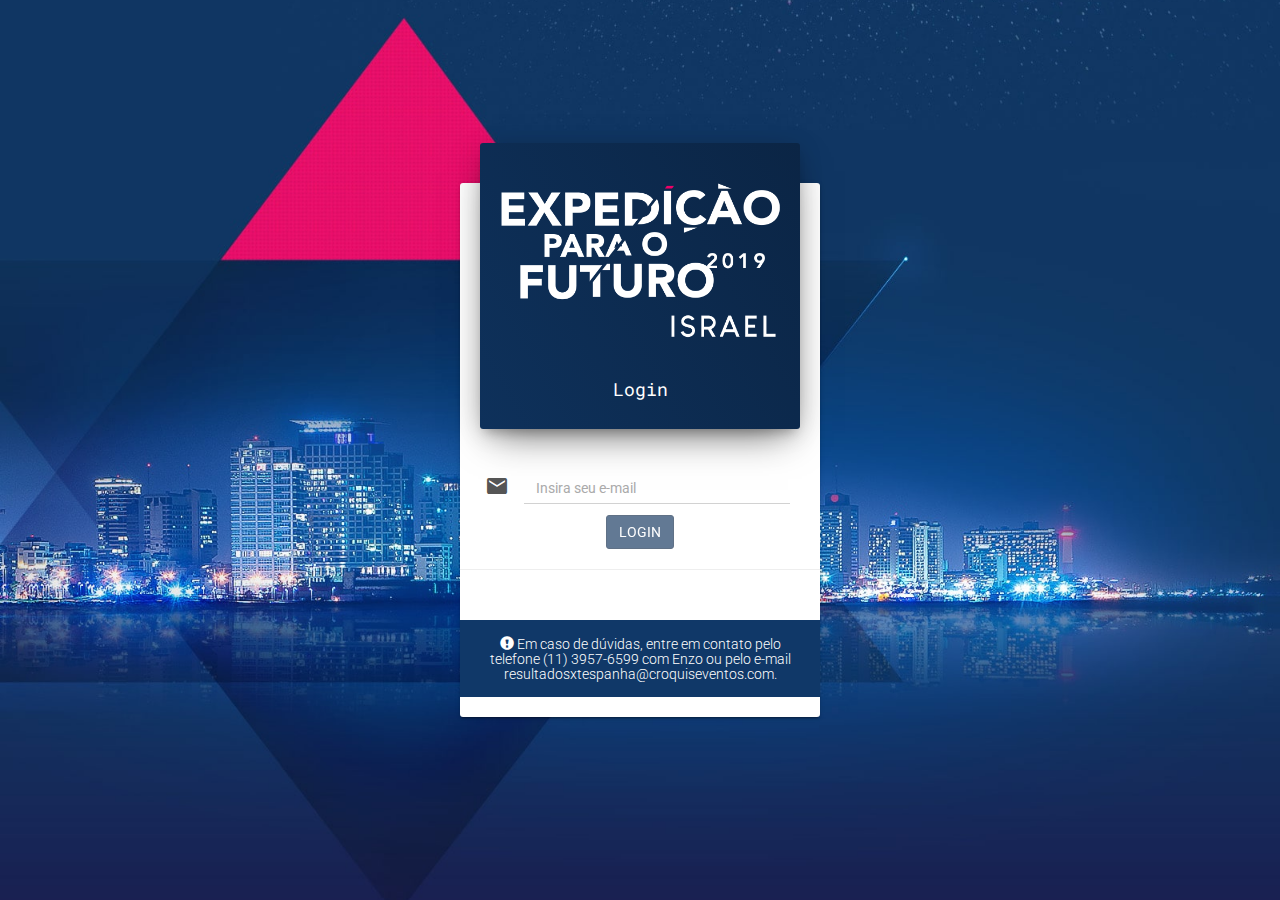
==== index.html @ c5573d13 "Upload" ====
<!doctype html> <html ng-app="marcelinhaApp"> <head> <meta charset="utf-8"> <title ng-bind="appTitle"></title> <meta name="description" content=""> <meta name="viewport" content="width=device-width,initial-scale=1,shrink-to-fit=no"> <!-- Place favicon.ico and apple-touch-icon.png in the root directory --> <link rel="stylesheet" href="styles/vendor.151a0907.css"> <link rel="stylesheet" href="styles/main.196b6890.css"> </head> <body> <!--[if lte IE 8]>
      <p class="browsehappy">You are using an <strong>outdated</strong> browser. Please <a href="http://browsehappy.com/">upgrade your browser</a> to improve your experience.</p>
    <![endif]--> <ui-view></ui-view> <!-- Google Analytics: change UA-XXXXX-X to be your site's ID --> <script>!function (A, n, g, u, l, a, r) {
    A.GoogleAnalyticsObject = l, A[l] = A[l] || function () {
      (A[l].q = A[l].q || []).push(arguments)
    }, A[l].l = +new Date, a = n.createElement(g),
      r = n.getElementsByTagName(g)[0], a.src = u, r.parentNode.insertBefore(a, r)
    }(window, document, 'script', 'https://www.google-analytics.com/analytics.js', 'ga');

    ga('create', 'UA-XXXXX-X');
    ga('send', 'pageview');</script> <script src="scripts/vendor.73e0d579.js"></script> <script src="scripts/scripts.8d3b84bb.js"></script> <!-- <script>
    if (location.hostname === "localhost" || location.hostname === "127.0.0.1") {
      alert('asdasd')
      document.write('<script src="https://' + (location.host || 'localhost').split(':')[0] + ':9000/livereload.js"></' + 'script>')
    }
  
  </script> --> </body> </html>
---- styles/vendor.151a0907.css ----
.sk-double-bounce,.sk-rotating-plane{width:40px;height:40px;margin:40px auto}@font-face{font-family:'Glyphicons Halflings';src:url(../fonts/glyphicons-halflings-regular.eot);src:url(../fonts/glyphicons-halflings-regular.eot?#iefix) format('embedded-opentype'),url(../fonts/glyphicons-halflings-regular.woff2) format('woff2'),url(../fonts/glyphicons-halflings-regular.woff) format('woff'),url(../fonts/glyphicons-halflings-regular.ttf) format('truetype'),url(../fonts/glyphicons-halflings-regular.svg#glyphicons_halflingsregular) format('svg')}.glyphicon{position:relative;top:1px;display:inline-block;font-family:'Glyphicons Halflings';font-style:normal;font-weight:400;line-height:1;-webkit-font-smoothing:antialiased;-moz-osx-font-smoothing:grayscale}.glyphicon-asterisk:before{content:"\002a"}.glyphicon-plus:before{content:"\002b"}.glyphicon-eur:before,.glyphicon-euro:before{content:"\20ac"}.glyphicon-minus:before{content:"\2212"}.glyphicon-cloud:before{content:"\2601"}.glyphicon-envelope:before{content:"\2709"}.glyphicon-pencil:before{content:"\270f"}.glyphicon-glass:before{content:"\e001"}.glyphicon-music:before{content:"\e002"}.glyphicon-search:before{content:"\e003"}.glyphicon-heart:before{content:"\e005"}.glyphicon-star:before{content:"\e006"}.glyphicon-star-empty:before{content:"\e007"}.glyphicon-user:before{content:"\e008"}.glyphicon-film:before{content:"\e009"}.glyphicon-th-large:before{content:"\e010"}.glyphicon-th:before{content:"\e011"}.glyphicon-th-list:before{content:"\e012"}.glyphicon-ok:before{content:"\e013"}.glyphicon-remove:before{content:"\e014"}.glyphicon-zoom-in:before{content:"\e015"}.glyphicon-zoom-out:before{content:"\e016"}.glyphicon-off:before{content:"\e017"}.glyphicon-signal:before{content:"\e018"}.glyphicon-cog:before{content:"\e019"}.glyphicon-trash:before{content:"\e020"}.glyphicon-home:before{content:"\e021"}.glyphicon-file:before{content:"\e022"}.glyphicon-time:before{content:"\e023"}.glyphicon-road:before{content:"\e024"}.glyphicon-download-alt:before{content:"\e025"}.glyphicon-download:before{content:"\e026"}.glyphicon-upload:before{content:"\e027"}.glyphicon-inbox:before{content:"\e028"}.glyphicon-play-circle:before{content:"\e029"}.glyphicon-repeat:before{content:"\e030"}.glyphicon-refresh:before{content:"\e031"}.glyphicon-list-alt:before{content:"\e032"}.glyphicon-lock:before{content:"\e033"}.glyphicon-flag:before{content:"\e034"}.glyphicon-headphones:before{content:"\e035"}.glyphicon-volume-off:before{content:"\e036"}.glyphicon-volume-down:before{content:"\e037"}.glyphicon-volume-up:before{content:"\e038"}.glyphicon-qrcode:before{content:"\e039"}.glyphicon-barcode:before{content:"\e040"}.glyphicon-tag:before{content:"\e041"}.glyphicon-tags:before{content:"\e042"}.glyphicon-book:before{content:"\e043"}.glyphicon-bookmark:before{content:"\e044"}.glyphicon-print:before{content:"\e045"}.glyphicon-camera:before{content:"\e046"}.glyphicon-font:before{content:"\e047"}.glyphicon-bold:before{content:"\e048"}.glyphicon-italic:before{content:"\e049"}.glyphicon-text-height:before{content:"\e050"}.glyphicon-text-width:before{content:"\e051"}.glyphicon-align-left:before{content:"\e052"}.glyphicon-align-center:before{content:"\e053"}.glyphicon-align-right:before{content:"\e054"}.glyphicon-align-justify:before{content:"\e055"}.glyphicon-list:before{content:"\e056"}.glyphicon-indent-left:before{content:"\e057"}.glyphicon-indent-right:before{content:"\e058"}.glyphicon-facetime-video:before{content:"\e059"}.glyphicon-picture:before{content:"\e060"}.glyphicon-map-marker:before{content:"\e062"}.glyphicon-adjust:before{content:"\e063"}.glyphicon-tint:before{content:"\e064"}.glyphicon-edit:before{content:"\e065"}.glyphicon-share:before{content:"\e066"}.glyphicon-check:before{content:"\e067"}.glyphicon-move:before{content:"\e068"}.glyphicon-step-backward:before{content:"\e069"}.glyphicon-fast-backward:before{content:"\e070"}.glyphicon-backward:before{content:"\e071"}.glyphicon-play:before{content:"\e072"}.glyphicon-pause:before{content:"\e073"}.glyphicon-stop:before{content:"\e074"}.glyphicon-forward:before{content:"\e075"}.glyphicon-fast-forward:before{content:"\e076"}.glyphicon-step-forward:before{content:"\e077"}.glyphicon-eject:before{content:"\e078"}.glyphicon-chevron-left:before{content:"\e079"}.glyphicon-chevron-right:before{content:"\e080"}.glyphicon-plus-sign:before{content:"\e081"}.glyphicon-minus-sign:before{content:"\e082"}.glyphicon-remove-sign:before{content:"\e083"}.glyphicon-ok-sign:before{content:"\e084"}.glyphicon-question-sign:before{content:"\e085"}.glyphicon-info-sign:before{content:"\e086"}.glyphicon-screenshot:before{content:"\e087"}.glyphicon-remove-circle:before{content:"\e088"}.glyphicon-ok-circle:before{content:"\e089"}.glyphicon-ban-circle:before{content:"\e090"}.glyphicon-arrow-left:before{content:"\e091"}.glyphicon-arrow-right:before{content:"\e092"}.glyphicon-arrow-up:before{content:"\e093"}.glyphicon-arrow-down:before{content:"\e094"}.glyphicon-share-alt:before{content:"\e095"}.glyphicon-resize-full:before{content:"\e096"}.glyphicon-resize-small:before{content:"\e097"}.glyphicon-exclamation-sign:before{content:"\e101"}.glyphicon-gift:before{content:"\e102"}.glyphicon-leaf:before{content:"\e103"}.glyphicon-fire:before{content:"\e104"}.glyphicon-eye-open:before{content:"\e105"}.glyphicon-eye-close:before{content:"\e106"}.glyphicon-warning-sign:before{content:"\e107"}.glyphicon-plane:before{content:"\e108"}.glyphicon-calendar:before{content:"\e109"}.glyphicon-random:before{content:"\e110"}.glyphicon-comment:before{content:"\e111"}.glyphicon-magnet:before{content:"\e112"}.glyphicon-chevron-up:before{content:"\e113"}.glyphicon-chevron-down:before{content:"\e114"}.glyphicon-retweet:before{content:"\e115"}.glyphicon-shopping-cart:before{content:"\e116"}.glyphicon-folder-close:before{content:"\e117"}.glyphicon-folder-open:before{content:"\e118"}.glyphicon-resize-vertical:before{content:"\e119"}.glyphicon-resize-horizontal:before{content:"\e120"}.glyphicon-hdd:before{content:"\e121"}.glyphicon-bullhorn:before{content:"\e122"}.glyphicon-bell:before{content:"\e123"}.glyphicon-certificate:before{content:"\e124"}.glyphicon-thumbs-up:before{content:"\e125"}.glyphicon-thumbs-down:before{content:"\e126"}.glyphicon-hand-right:before{content:"\e127"}.glyphicon-hand-left:before{content:"\e128"}.glyphicon-hand-up:before{content:"\e129"}.glyphicon-hand-down:before{content:"\e130"}.glyphicon-circle-arrow-right:before{content:"\e131"}.glyphicon-circle-arrow-left:before{content:"\e132"}.glyphicon-circle-arrow-up:before{content:"\e133"}.glyphicon-circle-arrow-down:before{content:"\e134"}.glyphicon-globe:before{content:"\e135"}.glyphicon-wrench:before{content:"\e136"}.glyphicon-tasks:before{content:"\e137"}.glyphicon-filter:before{content:"\e138"}.glyphicon-briefcase:before{content:"\e139"}.glyphicon-fullscreen:before{content:"\e140"}.glyphicon-dashboard:before{content:"\e141"}.glyphicon-paperclip:before{content:"\e142"}.glyphicon-heart-empty:before{content:"\e143"}.glyphicon-link:before{content:"\e144"}.glyphicon-phone:before{content:"\e145"}.glyphicon-pushpin:before{content:"\e146"}.glyphicon-usd:before{content:"\e148"}.glyphicon-gbp:before{content:"\e149"}.glyphicon-sort:before{content:"\e150"}.glyphicon-sort-by-alphabet:before{content:"\e151"}.glyphicon-sort-by-alphabet-alt:before{content:"\e152"}.glyphicon-sort-by-order:before{content:"\e153"}.glyphicon-sort-by-order-alt:before{content:"\e154"}.glyphicon-sort-by-attributes:before{content:"\e155"}.glyphicon-sort-by-attributes-alt:before{content:"\e156"}.glyphicon-unchecked:before{content:"\e157"}.glyphicon-expand:before{content:"\e158"}.glyphicon-collapse-down:before{content:"\e159"}.glyphicon-collapse-up:before{content:"\e160"}.glyphicon-log-in:before{content:"\e161"}.glyphicon-flash:before{content:"\e162"}.glyphicon-log-out:before{content:"\e163"}.glyphicon-new-window:before{content:"\e164"}.glyphicon-record:before{content:"\e165"}.glyphicon-save:before{content:"\e166"}.glyphicon-open:before{content:"\e167"}.glyphicon-saved:before{content:"\e168"}.glyphicon-import:before{content:"\e169"}.glyphicon-export:before{content:"\e170"}.glyphicon-send:before{content:"\e171"}.glyphicon-floppy-disk:before{content:"\e172"}.glyphicon-floppy-saved:before{content:"\e173"}.glyphicon-floppy-remove:before{content:"\e174"}.glyphicon-floppy-save:before{content:"\e175"}.glyphicon-floppy-open:before{content:"\e176"}.glyphicon-credit-card:before{content:"\e177"}.glyphicon-transfer:before{content:"\e178"}.glyphicon-cutlery:before{content:"\e179"}.glyphicon-header:before{content:"\e180"}.glyphicon-compressed:before{content:"\e181"}.glyphicon-earphone:before{content:"\e182"}.glyphicon-phone-alt:before{content:"\e183"}.glyphicon-tower:before{content:"\e184"}.glyphicon-stats:before{content:"\e185"}.glyphicon-sd-video:before{content:"\e186"}.glyphicon-hd-video:before{content:"\e187"}.glyphicon-subtitles:before{content:"\e188"}.glyphicon-sound-stereo:before{content:"\e189"}.glyphicon-sound-dolby:before{content:"\e190"}.glyphicon-sound-5-1:before{content:"\e191"}.glyphicon-sound-6-1:before{content:"\e192"}.glyphicon-sound-7-1:before{content:"\e193"}.glyphicon-copyright-mark:before{content:"\e194"}.glyphicon-registration-mark:before{content:"\e195"}.glyphicon-cloud-download:before{content:"\e197"}.glyphicon-cloud-upload:before{content:"\e198"}.glyphicon-tree-conifer:before{content:"\e199"}.glyphicon-tree-deciduous:before{content:"\e200"}.glyphicon-cd:before{content:"\e201"}.glyphicon-save-file:before{content:"\e202"}.glyphicon-open-file:before{content:"\e203"}.glyphicon-level-up:before{content:"\e204"}.glyphicon-copy:before{content:"\e205"}.glyphicon-paste:before{content:"\e206"}.glyphicon-alert:before{content:"\e209"}.glyphicon-equalizer:before{content:"\e210"}.glyphicon-king:before{content:"\e211"}.glyphicon-queen:before{content:"\e212"}.glyphicon-pawn:before{content:"\e213"}.glyphicon-bishop:before{content:"\e214"}.glyphicon-knight:before{content:"\e215"}.glyphicon-baby-formula:before{content:"\e216"}.glyphicon-tent:before{content:"\26fa"}.glyphicon-blackboard:before{content:"\e218"}.glyphicon-bed:before{content:"\e219"}.glyphicon-apple:before{content:"\f8ff"}.glyphicon-erase:before{content:"\e221"}.glyphicon-hourglass:before{content:"\231b"}.glyphicon-lamp:before{content:"\e223"}.glyphicon-duplicate:before{content:"\e224"}.glyphicon-piggy-bank:before{content:"\e225"}.glyphicon-scissors:before{content:"\e226"}.glyphicon-bitcoin:before,.glyphicon-btc:before,.glyphicon-xbt:before{content:"\e227"}.glyphicon-jpy:before,.glyphicon-yen:before{content:"\00a5"}.glyphicon-rub:before,.glyphicon-ruble:before{content:"\20bd"}.glyphicon-scale:before{content:"\e230"}.glyphicon-ice-lolly:before{content:"\e231"}.glyphicon-ice-lolly-tasted:before{content:"\e232"}.glyphicon-education:before{content:"\e233"}.glyphicon-option-horizontal:before{content:"\e234"}.glyphicon-option-vertical:before{content:"\e235"}.glyphicon-menu-hamburger:before{content:"\e236"}.glyphicon-modal-window:before{content:"\e237"}.glyphicon-oil:before{content:"\e238"}.glyphicon-grain:before{content:"\e239"}.glyphicon-sunglasses:before{content:"\e240"}.glyphicon-text-size:before{content:"\e241"}.glyphicon-text-color:before{content:"\e242"}.glyphicon-text-background:before{content:"\e243"}.glyphicon-object-align-top:before{content:"\e244"}.glyphicon-object-align-bottom:before{content:"\e245"}.glyphicon-object-align-horizontal:before{content:"\e246"}.glyphicon-object-align-left:before{content:"\e247"}.glyphicon-object-align-vertical:before{content:"\e248"}.glyphicon-object-align-right:before{content:"\e249"}.glyphicon-triangle-right:before{content:"\e250"}.glyphicon-triangle-left:before{content:"\e251"}.glyphicon-triangle-bottom:before{content:"\e252"}.glyphicon-triangle-top:before{content:"\e253"}.glyphicon-console:before{content:"\e254"}.glyphicon-superscript:before{content:"\e255"}.glyphicon-subscript:before{content:"\e256"}.glyphicon-menu-left:before{content:"\e257"}.glyphicon-menu-right:before{content:"\e258"}.glyphicon-menu-down:before{content:"\e259"}.glyphicon-menu-up:before{content:"\e260"}.sk-rotating-plane{background-color:#333;-webkit-animation:sk-rotatePlane 1.2s infinite ease-in-out;animation:sk-rotatePlane 1.2s infinite ease-in-out}@-webkit-keyframes sk-rotatePlane{0%{-webkit-transform:perspective(120px) rotateX(0) rotateY(0);transform:perspective(120px) rotateX(0) rotateY(0)}50%{-webkit-transform:perspective(120px) rotateX(-180.1deg) rotateY(0);transform:perspective(120px) rotateX(-180.1deg) rotateY(0)}100%{-webkit-transform:perspective(120px) rotateX(-180deg) rotateY(-179.9deg);transform:perspective(120px) rotateX(-180deg) rotateY(-179.9deg)}}@keyframes sk-rotatePlane{0%{-webkit-transform:perspective(120px) rotateX(0) rotateY(0);transform:perspective(120px) rotateX(0) rotateY(0)}50%{-webkit-transform:perspective(120px) rotateX(-180.1deg) rotateY(0);transform:perspective(120px) rotateX(-180.1deg) rotateY(0)}100%{-webkit-transform:perspective(120px) rotateX(-180deg) rotateY(-179.9deg);transform:perspective(120px) rotateX(-180deg) rotateY(-179.9deg)}}.sk-double-bounce{position:relative}.sk-double-bounce .sk-child{width:100%;height:100%;border-radius:50%;background-color:#333;opacity:.6;position:absolute;top:0;left:0;-webkit-animation:sk-doubleBounce 2s infinite ease-in-out;animation:sk-doubleBounce 2s infinite ease-in-out}.sk-chasing-dots .sk-child,.sk-spinner-pulse,.sk-three-bounce .sk-child{background-color:#333;border-radius:100%}.sk-double-bounce .sk-double-bounce2{-webkit-animation-delay:-1s;animation-delay:-1s}@-webkit-keyframes sk-doubleBounce{0%,100%{-webkit-transform:scale(0);transform:scale(0)}50%{-webkit-transform:scale(1);transform:scale(1)}}@keyframes sk-doubleBounce{0%,100%{-webkit-transform:scale(0);transform:scale(0)}50%{-webkit-transform:scale(1);transform:scale(1)}}.sk-wave{margin:40px auto;width:50px;height:40px;text-align:center;font-size:10px}.sk-wave .sk-rect{background-color:#333;height:100%;width:6px;display:inline-block;-webkit-animation:sk-waveStretchDelay 1.2s infinite ease-in-out;animation:sk-waveStretchDelay 1.2s infinite ease-in-out}.sk-wave .sk-rect1{-webkit-animation-delay:-1.2s;animation-delay:-1.2s}.sk-wave .sk-rect2{-webkit-animation-delay:-1.1s;animation-delay:-1.1s}.sk-wave .sk-rect3{-webkit-animation-delay:-1s;animation-delay:-1s}.sk-wave .sk-rect4{-webkit-animation-delay:-.9s;animation-delay:-.9s}.sk-wave .sk-rect5{-webkit-animation-delay:-.8s;animation-delay:-.8s}@-webkit-keyframes sk-waveStretchDelay{0%,100%,40%{-webkit-transform:scaleY(.4);transform:scaleY(.4)}20%{-webkit-transform:scaleY(1);transform:scaleY(1)}}@keyframes sk-waveStretchDelay{0%,100%,40%{-webkit-transform:scaleY(.4);transform:scaleY(.4)}20%{-webkit-transform:scaleY(1);transform:scaleY(1)}}.sk-wandering-cubes{margin:40px auto;width:40px;height:40px;position:relative}.sk-wandering-cubes .sk-cube{background-color:#333;width:10px;height:10px;position:absolute;top:0;left:0;-webkit-animation:sk-wanderingCube 1.8s ease-in-out -1.8s infinite both;animation:sk-wanderingCube 1.8s ease-in-out -1.8s infinite both}.sk-chasing-dots,.sk-spinner-pulse{width:40px;height:40px;margin:40px auto}.sk-wandering-cubes .sk-cube2{-webkit-animation-delay:-.9s;animation-delay:-.9s}@-webkit-keyframes sk-wanderingCube{0%{-webkit-transform:rotate(0);transform:rotate(0)}25%{-webkit-transform:translateX(30px) rotate(-90deg) scale(.5);transform:translateX(30px) rotate(-90deg) scale(.5)}50%{-webkit-transform:translateX(30px) translateY(30px) rotate(-179deg);transform:translateX(30px) translateY(30px) rotate(-179deg)}50.1%{-webkit-transform:translateX(30px) translateY(30px) rotate(-180deg);transform:translateX(30px) translateY(30px) rotate(-180deg)}75%{-webkit-transform:translateX(0) translateY(30px) rotate(-270deg) scale(.5);transform:translateX(0) translateY(30px) rotate(-270deg) scale(.5)}100%{-webkit-transform:rotate(-360deg);transform:rotate(-360deg)}}@keyframes sk-wanderingCube{0%{-webkit-transform:rotate(0);transform:rotate(0)}25%{-webkit-transform:translateX(30px) rotate(-90deg) scale(.5);transform:translateX(30px) rotate(-90deg) scale(.5)}50%{-webkit-transform:translateX(30px) translateY(30px) rotate(-179deg);transform:translateX(30px) translateY(30px) rotate(-179deg)}50.1%{-webkit-transform:translateX(30px) translateY(30px) rotate(-180deg);transform:translateX(30px) translateY(30px) rotate(-180deg)}75%{-webkit-transform:translateX(0) translateY(30px) rotate(-270deg) scale(.5);transform:translateX(0) translateY(30px) rotate(-270deg) scale(.5)}100%{-webkit-transform:rotate(-360deg);transform:rotate(-360deg)}}.sk-spinner-pulse{-webkit-animation:sk-pulseScaleOut 1s infinite ease-in-out;animation:sk-pulseScaleOut 1s infinite ease-in-out}@-webkit-keyframes sk-pulseScaleOut{0%{-webkit-transform:scale(0);transform:scale(0)}100%{-webkit-transform:scale(1);transform:scale(1);opacity:0}}@keyframes sk-pulseScaleOut{0%{-webkit-transform:scale(0);transform:scale(0)}100%{-webkit-transform:scale(1);transform:scale(1);opacity:0}}.sk-chasing-dots{position:relative;text-align:center;-webkit-animation:sk-chasingDotsRotate 2s infinite linear;animation:sk-chasingDotsRotate 2s infinite linear}.sk-chasing-dots .sk-child{width:60%;height:60%;display:inline-block;position:absolute;top:0;-webkit-animation:sk-chasingDotsBounce 2s infinite ease-in-out;animation:sk-chasingDotsBounce 2s infinite ease-in-out}.sk-chasing-dots .sk-dot2{top:auto;bottom:0;-webkit-animation-delay:-1s;animation-delay:-1s}@-webkit-keyframes sk-chasingDotsRotate{100%{-webkit-transform:rotate(360deg);transform:rotate(360deg)}}@keyframes sk-chasingDotsRotate{100%{-webkit-transform:rotate(360deg);transform:rotate(360deg)}}@-webkit-keyframes sk-chasingDotsBounce{0%,100%{-webkit-transform:scale(0);transform:scale(0)}50%{-webkit-transform:scale(1);transform:scale(1)}}@keyframes sk-chasingDotsBounce{0%,100%{-webkit-transform:scale(0);transform:scale(0)}50%{-webkit-transform:scale(1);transform:scale(1)}}.sk-three-bounce{margin:40px auto;width:80px;text-align:center}.sk-three-bounce .sk-child{width:20px;height:20px;display:inline-block;-webkit-animation:sk-three-bounce 1.4s ease-in-out 0s infinite both;animation:sk-three-bounce 1.4s ease-in-out 0s infinite both}.sk-circle .sk-child:before,.sk-fading-circle .sk-circle:before{display:block;border-radius:100%;content:'';background-color:#333}.sk-three-bounce .sk-bounce1{-webkit-animation-delay:-.32s;animation-delay:-.32s}.sk-three-bounce .sk-bounce2{-webkit-animation-delay:-.16s;animation-delay:-.16s}@-webkit-keyframes sk-three-bounce{0%,100%,80%{-webkit-transform:scale(0);transform:scale(0)}40%{-webkit-transform:scale(1);transform:scale(1)}}@keyframes sk-three-bounce{0%,100%,80%{-webkit-transform:scale(0);transform:scale(0)}40%{-webkit-transform:scale(1);transform:scale(1)}}.sk-circle{margin:40px auto;width:40px;height:40px;position:relative}.sk-circle .sk-child{width:100%;height:100%;position:absolute;left:0;top:0}.sk-circle .sk-child:before{margin:0 auto;width:15%;height:15%;-webkit-animation:sk-circleBounceDelay 1.2s infinite ease-in-out both;animation:sk-circleBounceDelay 1.2s infinite ease-in-out both}.sk-circle .sk-circle2{-webkit-transform:rotate(30deg);-ms-transform:rotate(30deg);transform:rotate(30deg)}.sk-circle .sk-circle3{-webkit-transform:rotate(60deg);-ms-transform:rotate(60deg);transform:rotate(60deg)}.sk-circle .sk-circle4{-webkit-transform:rotate(90deg);-ms-transform:rotate(90deg);transform:rotate(90deg)}.sk-circle .sk-circle5{-webkit-transform:rotate(120deg);-ms-transform:rotate(120deg);transform:rotate(120deg)}.sk-circle .sk-circle6{-webkit-transform:rotate(150deg);-ms-transform:rotate(150deg);transform:rotate(150deg)}.sk-circle .sk-circle7{-webkit-transform:rotate(180deg);-ms-transform:rotate(180deg);transform:rotate(180deg)}.sk-circle .sk-circle8{-webkit-transform:rotate(210deg);-ms-transform:rotate(210deg);transform:rotate(210deg)}.sk-circle .sk-circle9{-webkit-transform:rotate(240deg);-ms-transform:rotate(240deg);transform:rotate(240deg)}.sk-circle .sk-circle10{-webkit-transform:rotate(270deg);-ms-transform:rotate(270deg);transform:rotate(270deg)}.sk-circle .sk-circle11{-webkit-transform:rotate(300deg);-ms-transform:rotate(300deg);transform:rotate(300deg)}.sk-circle .sk-circle12{-webkit-transform:rotate(330deg);-ms-transform:rotate(330deg);transform:rotate(330deg)}.sk-circle .sk-circle2:before{-webkit-animation-delay:-1.1s;animation-delay:-1.1s}.sk-circle .sk-circle3:before{-webkit-animation-delay:-1s;animation-delay:-1s}.sk-circle .sk-circle4:before{-webkit-animation-delay:-.9s;animation-delay:-.9s}.sk-circle .sk-circle5:before{-webkit-animation-delay:-.8s;animation-delay:-.8s}.sk-circle .sk-circle6:before{-webkit-animation-delay:-.7s;animation-delay:-.7s}.sk-circle .sk-circle7:before{-webkit-animation-delay:-.6s;animation-delay:-.6s}.sk-circle .sk-circle8:before{-webkit-animation-delay:-.5s;animation-delay:-.5s}.sk-circle .sk-circle9:before{-webkit-animation-delay:-.4s;animation-delay:-.4s}.sk-circle .sk-circle10:before{-webkit-animation-delay:-.3s;animation-delay:-.3s}.sk-circle .sk-circle11:before{-webkit-animation-delay:-.2s;animation-delay:-.2s}.sk-circle .sk-circle12:before{-webkit-animation-delay:-.1s;animation-delay:-.1s}@-webkit-keyframes sk-circleBounceDelay{0%,100%,80%{-webkit-transform:scale(0);transform:scale(0)}40%{-webkit-transform:scale(1);transform:scale(1)}}@keyframes sk-circleBounceDelay{0%,100%,80%{-webkit-transform:scale(0);transform:scale(0)}40%{-webkit-transform:scale(1);transform:scale(1)}}.sk-cube-grid{width:40px;height:40px;margin:40px auto}.sk-cube-grid .sk-cube{width:33.33%;height:33.33%;background-color:#333;float:left;-webkit-animation:sk-cubeGridScaleDelay 1.3s infinite ease-in-out;animation:sk-cubeGridScaleDelay 1.3s infinite ease-in-out}.sk-cube-grid .sk-cube1{-webkit-animation-delay:.2s;animation-delay:.2s}.sk-cube-grid .sk-cube2{-webkit-animation-delay:.3s;animation-delay:.3s}.sk-cube-grid .sk-cube3{-webkit-animation-delay:.4s;animation-delay:.4s}.sk-cube-grid .sk-cube4{-webkit-animation-delay:.1s;animation-delay:.1s}.sk-cube-grid .sk-cube5{-webkit-animation-delay:.2s;animation-delay:.2s}.sk-cube-grid .sk-cube6{-webkit-animation-delay:.3s;animation-delay:.3s}.sk-cube-grid .sk-cube7{-webkit-animation-delay:0ms;animation-delay:0ms}.sk-cube-grid .sk-cube8{-webkit-animation-delay:.1s;animation-delay:.1s}.sk-cube-grid .sk-cube9{-webkit-animation-delay:.2s;animation-delay:.2s}@-webkit-keyframes sk-cubeGridScaleDelay{0%,100%,70%{-webkit-transform:scale3D(1,1,1);transform:scale3D(1,1,1)}35%{-webkit-transform:scale3D(0,0,1);transform:scale3D(0,0,1)}}@keyframes sk-cubeGridScaleDelay{0%,100%,70%{-webkit-transform:scale3D(1,1,1);transform:scale3D(1,1,1)}35%{-webkit-transform:scale3D(0,0,1);transform:scale3D(0,0,1)}}.sk-fading-circle{margin:40px auto;width:40px;height:40px;position:relative}.sk-fading-circle .sk-circle{width:100%;height:100%;position:absolute;left:0;top:0}.sk-fading-circle .sk-circle:before{margin:0 auto;width:15%;height:15%;-webkit-animation:sk-circleFadeDelay 1.2s infinite ease-in-out both;animation:sk-circleFadeDelay 1.2s infinite ease-in-out both}.sk-fading-circle .sk-circle2{-webkit-transform:rotate(30deg);-ms-transform:rotate(30deg);transform:rotate(30deg)}.sk-fading-circle .sk-circle3{-webkit-transform:rotate(60deg);-ms-transform:rotate(60deg);transform:rotate(60deg)}.sk-fading-circle .sk-circle4{-webkit-transform:rotate(90deg);-ms-transform:rotate(90deg);transform:rotate(90deg)}.sk-fading-circle .sk-circle5{-webkit-transform:rotate(120deg);-ms-transform:rotate(120deg);transform:rotate(120deg)}.sk-fading-circle .sk-circle6{-webkit-transform:rotate(150deg);-ms-transform:rotate(150deg);transform:rotate(150deg)}.sk-fading-circle .sk-circle7{-webkit-transform:rotate(180deg);-ms-transform:rotate(180deg);transform:rotate(180deg)}.sk-fading-circle .sk-circle8{-webkit-transform:rotate(210deg);-ms-transform:rotate(210deg);transform:rotate(210deg)}.sk-fading-circle .sk-circle9{-webkit-transform:rotate(240deg);-ms-transform:rotate(240deg);transform:rotate(240deg)}.sk-fading-circle .sk-circle10{-webkit-transform:rotate(270deg);-ms-transform:rotate(270deg);transform:rotate(270deg)}.sk-fading-circle .sk-circle11{-webkit-transform:rotate(300deg);-ms-transform:rotate(300deg);transform:rotate(300deg)}.sk-fading-circle .sk-circle12{-webkit-transform:rotate(330deg);-ms-transform:rotate(330deg);transform:rotate(330deg)}.sk-fading-circle .sk-circle2:before{-webkit-animation-delay:-1.1s;animation-delay:-1.1s}.sk-fading-circle .sk-circle3:before{-webkit-animation-delay:-1s;animation-delay:-1s}.sk-fading-circle .sk-circle4:before{-webkit-animation-delay:-.9s;animation-delay:-.9s}.sk-fading-circle .sk-circle5:before{-webkit-animation-delay:-.8s;animation-delay:-.8s}.sk-fading-circle .sk-circle6:before{-webkit-animation-delay:-.7s;animation-delay:-.7s}.sk-fading-circle .sk-circle7:before{-webkit-animation-delay:-.6s;animation-delay:-.6s}.sk-fading-circle .sk-circle8:before{-webkit-animation-delay:-.5s;animation-delay:-.5s}.sk-fading-circle .sk-circle9:before{-webkit-animation-delay:-.4s;animation-delay:-.4s}.sk-fading-circle .sk-circle10:before{-webkit-animation-delay:-.3s;animation-delay:-.3s}.sk-fading-circle .sk-circle11:before{-webkit-animation-delay:-.2s;animation-delay:-.2s}.sk-fading-circle .sk-circle12:before{-webkit-animation-delay:-.1s;animation-delay:-.1s}@-webkit-keyframes sk-circleFadeDelay{0%,100%,39%{opacity:0}40%{opacity:1}}@keyframes sk-circleFadeDelay{0%,100%,39%{opacity:0}40%{opacity:1}}.sk-folding-cube{margin:40px auto;width:40px;height:40px;position:relative;-webkit-transform:rotateZ(45deg);transform:rotateZ(45deg)}.sk-folding-cube .sk-cube{float:left;width:50%;height:50%;position:relative;-webkit-transform:scale(1.1);-ms-transform:scale(1.1);transform:scale(1.1)}.sk-folding-cube .sk-cube:before{content:'';position:absolute;top:0;left:0;width:100%;height:100%;background-color:#333;-webkit-animation:sk-foldCubeAngle 2.4s infinite linear both;animation:sk-foldCubeAngle 2.4s infinite linear both;-webkit-transform-origin:100% 100%;-ms-transform-origin:100% 100%;transform-origin:100% 100%}.sk-folding-cube .sk-cube2{-webkit-transform:scale(1.1) rotateZ(90deg);transform:scale(1.1) rotateZ(90deg)}.sk-folding-cube .sk-cube3{-webkit-transform:scale(1.1) rotateZ(180deg);transform:scale(1.1) rotateZ(180deg)}.sk-folding-cube .sk-cube4{-webkit-transform:scale(1.1) rotateZ(270deg);transform:scale(1.1) rotateZ(270deg)}.sk-folding-cube .sk-cube2:before{-webkit-animation-delay:.3s;animation-delay:.3s}.sk-folding-cube .sk-cube3:before{-webkit-animation-delay:.6s;animation-delay:.6s}.sk-folding-cube .sk-cube4:before{-webkit-animation-delay:.9s;animation-delay:.9s}@-webkit-keyframes sk-foldCubeAngle{0%,10%{-webkit-transform:perspective(140px) rotateX(-180deg);transform:perspective(140px) rotateX(-180deg);opacity:0}25%,75%{-webkit-transform:perspective(140px) rotateX(0);transform:perspective(140px) rotateX(0);opacity:1}100%,90%{-webkit-transform:perspective(140px) rotateY(180deg);transform:perspective(140px) rotateY(180deg);opacity:0}}@keyframes sk-foldCubeAngle{0%,10%{-webkit-transform:perspective(140px) rotateX(-180deg);transform:perspective(140px) rotateX(-180deg);opacity:0}25%,75%{-webkit-transform:perspective(140px) rotateX(0);transform:perspective(140px) rotateX(0);opacity:1}100%,90%{-webkit-transform:perspective(140px) rotateY(180deg);transform:perspective(140px) rotateY(180deg);opacity:0}}/*! lightslider - v1.1.3 - 2015-04-14
* https://github.com/sachinchoolur/lightslider
* Copyright (c) 2015 Sachin N; Licensed MIT */.lSSlideWrapper,.lSSlideWrapper .lSFade{position:relative}.lSSlideWrapper .lSSlide,.lSSlideWrapper.usingCss .lSFade>*{-webkit-transition-timing-function:inherit!important;transition-timing-function:inherit!important;-webkit-transition-duration:inherit!important;transition-duration:inherit!important}.lSSlideOuter,.lSSlideOuter .lSPager.lSGallery{-khtml-user-select:none;-moz-user-select:none;-ms-user-select:none;-webkit-touch-callout:none;-webkit-user-select:none;user-select:none;overflow:hidden}.lSSlideOuter .lSPager.lSGallery:after,.lSSlideWrapper>.lightSlider:after{clear:both}.lightSlider:after,.lightSlider:before{content:" ";display:table}.lightSlider{overflow:hidden;margin:0}.lSSlideWrapper{max-width:100%;overflow:hidden}.lSSlideWrapper .lSSlide{-webkit-transform:translate(0,0);-ms-transform:translate(0,0);transform:translate(0,0);-webkit-transition:all 1s;-webkit-transition-property:-webkit-transform,height;-moz-transition-property:-moz-transform,height;transition-property:transform,height}.lSSlideWrapper .lSFade>*{position:absolute!important;top:0;left:0;z-index:9;margin-right:0;width:100%}.lSSlideWrapper.usingCss .lSFade>*{opacity:0;-webkit-transition-delay:0s;transition-delay:0s;-webkit-transition-property:opacity;transition-property:opacity}.lSSlideWrapper .lSFade>.active{z-index:10}.lSSlideWrapper.usingCss .lSFade>.active{opacity:1}.lSSlideOuter .lSPager.lSpg{margin:10px 0 0;padding:0;text-align:center}.lSSlideOuter .lSPager.lSpg>li{cursor:pointer;display:inline-block;padding:0 5px}.lSSlideOuter .lSPager.lSpg>li a{background-color:#222;border-radius:30px;display:inline-block;height:8px;overflow:hidden;text-indent:-999em;width:8px;position:relative;z-index:99;-webkit-transition:all .5s linear 0s;transition:all .5s linear 0s}.lSSlideOuter .lSPager.lSpg>li.active a,.lSSlideOuter .lSPager.lSpg>li:hover a{background-color:#428bca}.lSSlideOuter .media{opacity:.8}.lSSlideOuter .media.active{opacity:1}.lSSlideOuter .lSPager.lSGallery{list-style:none;padding-left:0;margin:0;transform:translate3d(0,0,0);-moz-transform:translate3d(0,0,0);-ms-transform:translate3d(0,0,0);-webkit-transform:translate3d(0,0,0);-o-transform:translate3d(0,0,0);-webkit-transition-property:-webkit-transform;-moz-transition-property:-moz-transform}.lSSlideOuter .lSPager.lSGallery li{overflow:hidden;-webkit-transition:border-radius .12s linear 0s .35s linear 0s;transition:border-radius .12s linear 0s .35s linear 0s}.lSSlideOuter .lSPager.lSGallery li.active,.lSSlideOuter .lSPager.lSGallery li:hover{border-radius:5px}.lSSlideOuter .lSPager.lSGallery img{display:block;height:auto;max-width:100%}.lSSlideOuter .lSPager.lSGallery:after,.lSSlideOuter .lSPager.lSGallery:before{content:" ";display:table}.lSAction>a{width:32px;display:block;top:50%;height:32px;background-image:url(../img/controls.png);cursor:pointer;position:absolute;z-index:99;margin-top:-16px;opacity:.5;-webkit-transition:opacity .35s linear 0s;transition:opacity .35s linear 0s}.lSAction>a:hover{opacity:1}.lSAction>.lSPrev{background-position:0 0;left:10px}.lSAction>.lSNext{background-position:-32px 0;right:10px}.lSAction>a.disabled{pointer-events:none}.cS-hidden{height:1px;opacity:0;filter:alpha(opacity=0);overflow:hidden}.lSSlideOuter.vertical{position:relative}.lSSlideOuter.vertical.noPager{padding-right:0!important}.lSSlideOuter.vertical .lSGallery{position:absolute!important;right:0;top:0}.lSSlideOuter.vertical .lightSlider>*{width:100%!important;max-width:none!important}.lSSlideOuter.vertical .lSAction>a{left:50%;margin-left:-14px;margin-top:0}.lSSlideOuter.vertical .lSAction>.lSNext{background-position:31px -31px;bottom:10px;top:auto}.lSSlideOuter.vertical .lSAction>.lSPrev{background-position:0 -31px;bottom:auto;top:10px}.lSSlideOuter.lSrtl{direction:rtl}.lSSlideOuter .lSPager,.lSSlideOuter .lightSlider{padding-left:0;list-style:none}.lSSlideOuter.lSrtl .lSPager,.lSSlideOuter.lSrtl .lightSlider{padding-right:0}.lSSlideOuter .lSGallery li,.lSSlideOuter .lightSlider>*{float:left}.lSSlideOuter.lSrtl .lSGallery li,.lSSlideOuter.lSrtl .lightSlider>*{float:right!important}@-webkit-keyframes rightEnd{0%,100%{left:0}50%{left:-15px}}@keyframes rightEnd{0%,100%{left:0}50%{left:-15px}}@-webkit-keyframes topEnd{0%,100%{top:0}50%{top:-15px}}@keyframes topEnd{0%,100%{top:0}50%{top:-15px}}@-webkit-keyframes leftEnd{0%,100%{left:0}50%{left:15px}}@keyframes leftEnd{0%,100%{left:0}50%{left:15px}}@-webkit-keyframes bottomEnd{0%,100%{bottom:0}50%{bottom:-15px}}@keyframes bottomEnd{0%,100%{bottom:0}50%{bottom:-15px}}.lSSlideOuter .rightEnd{-webkit-animation:rightEnd .3s;animation:rightEnd .3s;position:relative}.lSSlideOuter .leftEnd{-webkit-animation:leftEnd .3s;animation:leftEnd .3s;position:relative}.lSSlideOuter.vertical .rightEnd{-webkit-animation:topEnd .3s;animation:topEnd .3s;position:relative}.lSSlideOuter.vertical .leftEnd{-webkit-animation:bottomEnd .3s;animation:bottomEnd .3s;position:relative}.lSSlideOuter.lSrtl .rightEnd{-webkit-animation:leftEnd .3s;animation:leftEnd .3s;position:relative}.lSSlideOuter.lSrtl .leftEnd{-webkit-animation:rightEnd .3s;animation:rightEnd .3s;position:relative}.lightSlider.lsGrab>*{cursor:-webkit-grab;cursor:-moz-grab;cursor:-o-grab;cursor:-ms-grab;cursor:grab}.lightSlider.lsGrabbing>*{cursor:move;cursor:-webkit-grabbing;cursor:-moz-grabbing;cursor:-o-grabbing;cursor:-ms-grabbing;cursor:grabbing}
---- styles/main.196b6890.css ----
@charset "UTF-8";@import url(https://fonts.googleapis.com/css?family=Cabin|Material+Icons);/*! =========================================================
 *
 * Material Kit Free - V1.1.0
 *
 * =========================================================
 *
 *
 *                       _oo0oo_
 *                      o8888888o
 *                      88" . "88
 *                      (| -_- |)
 *                      0\  =  /0
 *                    ___/`---'\___
 *                  .' \|     |// '.
 *                 / \|||  :  |||// \
 *                / _||||| -:- |||||- \
 *               |   | \\  -  /// |   |
 *               | \_|  ''\---/''  |_/ |
 *               \  .-\__  '-'  ___/-. /
 *             ___'. .'  /--.--\  `. .'___
 *          ."" '<  `.___\_<|>_/___.' >' "".
 *         | | :  `- \`.;`\ _ /`;.`/ - ` : | |
 *         \  \ `_.   \_ __\ /__ _/   .-` /  /
 *     =====`-.____`.___ \_____/___.-`___.-'=====
 *                       `=---='
 *
 *     ~~~~~~~~~~~~~~~~~~~~~~~~~~~~~~~~~~~~~~~~~~~
 *
 *               Buddha Bless:  "No Bugs"
 *
 * ========================================================= */@import url(https://fonts.googleapis.com/css?family=Roboto+Mono);@import url(https://fonts.googleapis.com/css?family=Roboto);footer ul li a,footer ul li a:hover{text-decoration:none}.btn:active,.btn:active:focus,.btn:focus,.navbar .navbar-nav>li>a.btn:active,.navbar .navbar-nav>li>a.btn:active:focus,.navbar .navbar-nav>li>a.btn:focus,:focus{outline:0}.btn .material-icons,.checkbox .checkbox-material,.togglebutton,a .material-icons,a:focus .material-icons,a:hover .material-icons,img{vertical-align:middle}.fa,.glyphicon{-moz-osx-font-smoothing:grayscale}.navbar-fixed-bottom .navbar-collapse,.navbar-fixed-top .navbar-collapse,.pre-scrollable{max-height:340px}body.inverse{background:#333}body.inverse,body.inverse .form-control{color:#fff}body.inverse .card,body.inverse .card .form-control,body.inverse .modal,body.inverse .modal .form-control,body.inverse .panel-default,body.inverse .panel-default .form-control{background-color:initial;color:initial}.life-of-material-kit{background:#FFF}.h1,.h2,.h3,.h4,body,h1,h2,h3,h4,h5,h6{font-family:Roboto,Helvetica,Arial,sans-serif;font-weight:300;line-height:1.5em}.animation-transition-general,.carousel .carousel-indicators li{transition:all .3s linear}.animation-transition-slow{transition:all 370ms linear}.animation-transition-fast,.navbar{transition:all 150ms ease 0s}.form-horizontal label{text-align:right}.form-horizontal label.control-label{margin:0}.btn,.navbar .navbar-nav>li>a.btn{border:none;border-radius:3px;position:relative;padding:12px 30px;margin:10px 1px;font-size:12px;font-weight:400;text-transform:uppercase;letter-spacing:0;will-change:box-shadow,transform;transition:box-shadow .2s cubic-bezier(.4,0,1,1),background-color .2s cubic-bezier(.4,0,.2,1)}.btn::-moz-focus-inner,.navbar .navbar-nav>li>a.btn::-moz-focus-inner{border:0}.btn,.btn.btn-default,.navbar .navbar-nav>li>a.btn,.navbar .navbar-nav>li>a.btn.btn-default{box-shadow:0 2px 2px 0 rgba(153,153,153,.14),0 3px 1px -2px rgba(153,153,153,.2),0 1px 5px 0 rgba(153,153,153,.12)}.btn,.btn.active,.btn.active:focus,.btn.active:hover,.btn.btn-default,.btn.btn-default.active,.btn.btn-default.active:focus,.btn.btn-default.active:hover,.btn.btn-default:active,.btn.btn-default:active:focus,.btn.btn-default:active:hover,.btn.btn-default:focus,.btn.btn-default:hover,.btn:active,.btn:active:focus,.btn:active:hover,.btn:focus,.btn:hover,.navbar .navbar-nav>li>a.btn,.navbar .navbar-nav>li>a.btn.active,.navbar .navbar-nav>li>a.btn.active:focus,.navbar .navbar-nav>li>a.btn.active:hover,.navbar .navbar-nav>li>a.btn.btn-default,.navbar .navbar-nav>li>a.btn.btn-default.active,.navbar .navbar-nav>li>a.btn.btn-default.active:focus,.navbar .navbar-nav>li>a.btn.btn-default.active:hover,.navbar .navbar-nav>li>a.btn.btn-default:active,.navbar .navbar-nav>li>a.btn.btn-default:active:focus,.navbar .navbar-nav>li>a.btn.btn-default:active:hover,.navbar .navbar-nav>li>a.btn.btn-default:focus,.navbar .navbar-nav>li>a.btn.btn-default:hover,.navbar .navbar-nav>li>a.btn:active,.navbar .navbar-nav>li>a.btn:active:focus,.navbar .navbar-nav>li>a.btn:active:hover,.navbar .navbar-nav>li>a.btn:focus,.navbar .navbar-nav>li>a.btn:hover,.open>.btn.btn-default.dropdown-toggle,.open>.btn.btn-default.dropdown-toggle:focus,.open>.btn.btn-default.dropdown-toggle:hover,.open>.btn.dropdown-toggle,.open>.btn.dropdown-toggle:focus,.open>.btn.dropdown-toggle:hover,.open>.navbar .navbar-nav>li>a.btn.btn-default.dropdown-toggle,.open>.navbar .navbar-nav>li>a.btn.btn-default.dropdown-toggle:focus,.open>.navbar .navbar-nav>li>a.btn.btn-default.dropdown-toggle:hover,.open>.navbar .navbar-nav>li>a.btn.dropdown-toggle,.open>.navbar .navbar-nav>li>a.btn.dropdown-toggle:focus,.open>.navbar .navbar-nav>li>a.btn.dropdown-toggle:hover{background-color:#999;color:#FFF}.btn.btn-default:active,.btn.btn-default:focus,.btn.btn-default:hover,.btn:active,.btn:focus,.btn:hover,.navbar .navbar-nav>li>a.btn.btn-default:active,.navbar .navbar-nav>li>a.btn.btn-default:focus,.navbar .navbar-nav>li>a.btn.btn-default:hover,.navbar .navbar-nav>li>a.btn:active,.navbar .navbar-nav>li>a.btn:focus,.navbar .navbar-nav>li>a.btn:hover{box-shadow:0 14px 26px -12px rgba(153,153,153,.42),0 4px 23px 0 rgba(0,0,0,.12),0 8px 10px -5px rgba(153,153,153,.2)}.btn.btn-default.disabled,.btn.btn-default.disabled.active,.btn.btn-default.disabled.focus,.btn.btn-default.disabled:active,.btn.btn-default.disabled:focus,.btn.btn-default.disabled:hover,.btn.btn-default:disabled,.btn.btn-default:disabled.active,.btn.btn-default:disabled.focus,.btn.btn-default:disabled:active,.btn.btn-default:disabled:focus,.btn.btn-default:disabled:hover,.btn.btn-default[disabled],.btn.btn-default[disabled].active,.btn.btn-default[disabled].focus,.btn.btn-default[disabled]:active,.btn.btn-default[disabled]:focus,.btn.btn-default[disabled]:hover,.btn.disabled,.btn.disabled.active,.btn.disabled.focus,.btn.disabled:active,.btn.disabled:focus,.btn.disabled:hover,.btn:disabled,.btn:disabled.active,.btn:disabled.focus,.btn:disabled:active,.btn:disabled:focus,.btn:disabled:hover,.btn[disabled],.btn[disabled].active,.btn[disabled].focus,.btn[disabled]:active,.btn[disabled]:focus,.btn[disabled]:hover,.navbar .navbar-nav>li>a.btn.btn-default.disabled,.navbar .navbar-nav>li>a.btn.btn-default.disabled.active,.navbar .navbar-nav>li>a.btn.btn-default.disabled.focus,.navbar .navbar-nav>li>a.btn.btn-default.disabled:active,.navbar .navbar-nav>li>a.btn.btn-default.disabled:focus,.navbar .navbar-nav>li>a.btn.btn-default.disabled:hover,.navbar .navbar-nav>li>a.btn.btn-default:disabled,.navbar .navbar-nav>li>a.btn.btn-default:disabled.active,.navbar .navbar-nav>li>a.btn.btn-default:disabled.focus,.navbar .navbar-nav>li>a.btn.btn-default:disabled:active,.navbar .navbar-nav>li>a.btn.btn-default:disabled:focus,.navbar .navbar-nav>li>a.btn.btn-default:disabled:hover,.navbar .navbar-nav>li>a.btn.btn-default[disabled],.navbar .navbar-nav>li>a.btn.btn-default[disabled].active,.navbar .navbar-nav>li>a.btn.btn-default[disabled].focus,.navbar .navbar-nav>li>a.btn.btn-default[disabled]:active,.navbar .navbar-nav>li>a.btn.btn-default[disabled]:focus,.navbar .navbar-nav>li>a.btn.btn-default[disabled]:hover,.navbar .navbar-nav>li>a.btn.disabled,.navbar .navbar-nav>li>a.btn.disabled.active,.navbar .navbar-nav>li>a.btn.disabled.focus,.navbar .navbar-nav>li>a.btn.disabled:active,.navbar .navbar-nav>li>a.btn.disabled:focus,.navbar .navbar-nav>li>a.btn.disabled:hover,.navbar .navbar-nav>li>a.btn:disabled,.navbar .navbar-nav>li>a.btn:disabled.active,.navbar .navbar-nav>li>a.btn:disabled.focus,.navbar .navbar-nav>li>a.btn:disabled:active,.navbar .navbar-nav>li>a.btn:disabled:focus,.navbar .navbar-nav>li>a.btn:disabled:hover,.navbar .navbar-nav>li>a.btn[disabled],.navbar .navbar-nav>li>a.btn[disabled].active,.navbar .navbar-nav>li>a.btn[disabled].focus,.navbar .navbar-nav>li>a.btn[disabled]:active,.navbar .navbar-nav>li>a.btn[disabled]:focus,.navbar .navbar-nav>li>a.btn[disabled]:hover,fieldset[disabled] .btn,fieldset[disabled] .btn.active,fieldset[disabled] .btn.btn-default,fieldset[disabled] .btn.btn-default.active,fieldset[disabled] .btn.btn-default.focus,fieldset[disabled] .btn.btn-default:active,fieldset[disabled] .btn.btn-default:focus,fieldset[disabled] .btn.btn-default:hover,fieldset[disabled] .btn.focus,fieldset[disabled] .btn:active,fieldset[disabled] .btn:focus,fieldset[disabled] .btn:hover,fieldset[disabled] .navbar .navbar-nav>li>a.btn,fieldset[disabled] .navbar .navbar-nav>li>a.btn.active,fieldset[disabled] .navbar .navbar-nav>li>a.btn.btn-default,fieldset[disabled] .navbar .navbar-nav>li>a.btn.btn-default.active,fieldset[disabled] .navbar .navbar-nav>li>a.btn.btn-default.focus,fieldset[disabled] .navbar .navbar-nav>li>a.btn.btn-default:active,fieldset[disabled] .navbar .navbar-nav>li>a.btn.btn-default:focus,fieldset[disabled] .navbar .navbar-nav>li>a.btn.btn-default:hover,fieldset[disabled] .navbar .navbar-nav>li>a.btn.focus,fieldset[disabled] .navbar .navbar-nav>li>a.btn:active,fieldset[disabled] .navbar .navbar-nav>li>a.btn:focus,fieldset[disabled] .navbar .navbar-nav>li>a.btn:hover{box-shadow:none}.btn.btn-default.btn-simple,.btn.btn-simple,.navbar .navbar-nav>li>a.btn.btn-default.btn-simple,.navbar .navbar-nav>li>a.btn.btn-simple{background-color:transparent;color:#999;box-shadow:none}.btn.btn-default.btn-simple:active,.btn.btn-default.btn-simple:focus,.btn.btn-default.btn-simple:hover,.btn.btn-simple:active,.btn.btn-simple:focus,.btn.btn-simple:hover,.navbar .navbar-nav>li>a.btn.btn-default.btn-simple:active,.navbar .navbar-nav>li>a.btn.btn-default.btn-simple:focus,.navbar .navbar-nav>li>a.btn.btn-default.btn-simple:hover,.navbar .navbar-nav>li>a.btn.btn-simple:active,.navbar .navbar-nav>li>a.btn.btn-simple:focus,.navbar .navbar-nav>li>a.btn.btn-simple:hover{background-color:transparent;color:#999}.btn.btn-primary,.navbar .navbar-nav>li>a.btn.btn-primary{box-shadow:0 2px 2px 0 rgba(14,49,91,.14),0 3px 1px -2px rgba(14,49,91,.2),0 1px 5px 0 rgba(14,49,91,.12)}.btn.btn-primary,.btn.btn-primary.active,.btn.btn-primary.active:focus,.btn.btn-primary.active:hover,.btn.btn-primary:active,.btn.btn-primary:active:focus,.btn.btn-primary:active:hover,.btn.btn-primary:focus,.btn.btn-primary:hover,.navbar .navbar-nav>li>a.btn.btn-primary,.navbar .navbar-nav>li>a.btn.btn-primary.active,.navbar .navbar-nav>li>a.btn.btn-primary.active:focus,.navbar .navbar-nav>li>a.btn.btn-primary.active:hover,.navbar .navbar-nav>li>a.btn.btn-primary:active,.navbar .navbar-nav>li>a.btn.btn-primary:active:focus,.navbar .navbar-nav>li>a.btn.btn-primary:active:hover,.navbar .navbar-nav>li>a.btn.btn-primary:focus,.navbar .navbar-nav>li>a.btn.btn-primary:hover,.open>.btn.btn-primary.dropdown-toggle,.open>.btn.btn-primary.dropdown-toggle:focus,.open>.btn.btn-primary.dropdown-toggle:hover,.open>.navbar .navbar-nav>li>a.btn.btn-primary.dropdown-toggle,.open>.navbar .navbar-nav>li>a.btn.btn-primary.dropdown-toggle:focus,.open>.navbar .navbar-nav>li>a.btn.btn-primary.dropdown-toggle:hover{background-color:#0e315b;color:#FFF}.btn.btn-primary:active,.btn.btn-primary:focus,.btn.btn-primary:hover,.navbar .navbar-nav>li>a.btn.btn-primary:active,.navbar .navbar-nav>li>a.btn.btn-primary:focus,.navbar .navbar-nav>li>a.btn.btn-primary:hover{box-shadow:0 14px 26px -12px rgba(14,49,91,.42),0 4px 23px 0 rgba(0,0,0,.12),0 8px 10px -5px rgba(14,49,91,.2)}.btn.btn-primary.disabled,.btn.btn-primary.disabled.active,.btn.btn-primary.disabled.focus,.btn.btn-primary.disabled:active,.btn.btn-primary.disabled:focus,.btn.btn-primary.disabled:hover,.btn.btn-primary:disabled,.btn.btn-primary:disabled.active,.btn.btn-primary:disabled.focus,.btn.btn-primary:disabled:active,.btn.btn-primary:disabled:focus,.btn.btn-primary:disabled:hover,.btn.btn-primary[disabled],.btn.btn-primary[disabled].active,.btn.btn-primary[disabled].focus,.btn.btn-primary[disabled]:active,.btn.btn-primary[disabled]:focus,.btn.btn-primary[disabled]:hover,.navbar .navbar-nav>li>a.btn.btn-primary.disabled,.navbar .navbar-nav>li>a.btn.btn-primary.disabled.active,.navbar .navbar-nav>li>a.btn.btn-primary.disabled.focus,.navbar .navbar-nav>li>a.btn.btn-primary.disabled:active,.navbar .navbar-nav>li>a.btn.btn-primary.disabled:focus,.navbar .navbar-nav>li>a.btn.btn-primary.disabled:hover,.navbar .navbar-nav>li>a.btn.btn-primary:disabled,.navbar .navbar-nav>li>a.btn.btn-primary:disabled.active,.navbar .navbar-nav>li>a.btn.btn-primary:disabled.focus,.navbar .navbar-nav>li>a.btn.btn-primary:disabled:active,.navbar .navbar-nav>li>a.btn.btn-primary:disabled:focus,.navbar .navbar-nav>li>a.btn.btn-primary:disabled:hover,.navbar .navbar-nav>li>a.btn.btn-primary[disabled],.navbar .navbar-nav>li>a.btn.btn-primary[disabled].active,.navbar .navbar-nav>li>a.btn.btn-primary[disabled].focus,.navbar .navbar-nav>li>a.btn.btn-primary[disabled]:active,.navbar .navbar-nav>li>a.btn.btn-primary[disabled]:focus,.navbar .navbar-nav>li>a.btn.btn-primary[disabled]:hover,fieldset[disabled] .btn.btn-primary,fieldset[disabled] .btn.btn-primary.active,fieldset[disabled] .btn.btn-primary.focus,fieldset[disabled] .btn.btn-primary:active,fieldset[disabled] .btn.btn-primary:focus,fieldset[disabled] .btn.btn-primary:hover,fieldset[disabled] .navbar .navbar-nav>li>a.btn.btn-primary,fieldset[disabled] .navbar .navbar-nav>li>a.btn.btn-primary.active,fieldset[disabled] .navbar .navbar-nav>li>a.btn.btn-primary.focus,fieldset[disabled] .navbar .navbar-nav>li>a.btn.btn-primary:active,fieldset[disabled] .navbar .navbar-nav>li>a.btn.btn-primary:focus,fieldset[disabled] .navbar .navbar-nav>li>a.btn.btn-primary:hover{box-shadow:none}.btn.btn-primary.btn-simple,.navbar .navbar-nav>li>a.btn.btn-primary.btn-simple{background-color:transparent;color:#0e315b;box-shadow:none}.btn.btn-primary.btn-simple:active,.btn.btn-primary.btn-simple:focus,.btn.btn-primary.btn-simple:hover,.navbar .navbar-nav>li>a.btn.btn-primary.btn-simple:active,.navbar .navbar-nav>li>a.btn.btn-primary.btn-simple:focus,.navbar .navbar-nav>li>a.btn.btn-primary.btn-simple:hover{background-color:transparent;color:#0e315b}.btn.btn-info,.navbar .navbar-nav>li>a.btn.btn-info{box-shadow:0 2px 2px 0 rgba(3,169,244,.14),0 3px 1px -2px rgba(3,169,244,.2),0 1px 5px 0 rgba(3,169,244,.12)}.btn.btn-info,.btn.btn-info.active,.btn.btn-info.active:focus,.btn.btn-info.active:hover,.btn.btn-info:active,.btn.btn-info:active:focus,.btn.btn-info:active:hover,.btn.btn-info:focus,.btn.btn-info:hover,.navbar .navbar-nav>li>a.btn.btn-info,.navbar .navbar-nav>li>a.btn.btn-info.active,.navbar .navbar-nav>li>a.btn.btn-info.active:focus,.navbar .navbar-nav>li>a.btn.btn-info.active:hover,.navbar .navbar-nav>li>a.btn.btn-info:active,.navbar .navbar-nav>li>a.btn.btn-info:active:focus,.navbar .navbar-nav>li>a.btn.btn-info:active:hover,.navbar .navbar-nav>li>a.btn.btn-info:focus,.navbar .navbar-nav>li>a.btn.btn-info:hover,.open>.btn.btn-info.dropdown-toggle,.open>.btn.btn-info.dropdown-toggle:focus,.open>.btn.btn-info.dropdown-toggle:hover,.open>.navbar .navbar-nav>li>a.btn.btn-info.dropdown-toggle,.open>.navbar .navbar-nav>li>a.btn.btn-info.dropdown-toggle:focus,.open>.navbar .navbar-nav>li>a.btn.btn-info.dropdown-toggle:hover{background-color:#03a9f4;color:#FFF}.btn.btn-info:active,.btn.btn-info:focus,.btn.btn-info:hover,.navbar .navbar-nav>li>a.btn.btn-info:active,.navbar .navbar-nav>li>a.btn.btn-info:focus,.navbar .navbar-nav>li>a.btn.btn-info:hover{box-shadow:0 14px 26px -12px rgba(3,169,244,.42),0 4px 23px 0 rgba(0,0,0,.12),0 8px 10px -5px rgba(3,169,244,.2)}.btn.btn-info.disabled,.btn.btn-info.disabled.active,.btn.btn-info.disabled.focus,.btn.btn-info.disabled:active,.btn.btn-info.disabled:focus,.btn.btn-info.disabled:hover,.btn.btn-info:disabled,.btn.btn-info:disabled.active,.btn.btn-info:disabled.focus,.btn.btn-info:disabled:active,.btn.btn-info:disabled:focus,.btn.btn-info:disabled:hover,.btn.btn-info[disabled],.btn.btn-info[disabled].active,.btn.btn-info[disabled].focus,.btn.btn-info[disabled]:active,.btn.btn-info[disabled]:focus,.btn.btn-info[disabled]:hover,.navbar .navbar-nav>li>a.btn.btn-info.disabled,.navbar .navbar-nav>li>a.btn.btn-info.disabled.active,.navbar .navbar-nav>li>a.btn.btn-info.disabled.focus,.navbar .navbar-nav>li>a.btn.btn-info.disabled:active,.navbar .navbar-nav>li>a.btn.btn-info.disabled:focus,.navbar .navbar-nav>li>a.btn.btn-info.disabled:hover,.navbar .navbar-nav>li>a.btn.btn-info:disabled,.navbar .navbar-nav>li>a.btn.btn-info:disabled.active,.navbar .navbar-nav>li>a.btn.btn-info:disabled.focus,.navbar .navbar-nav>li>a.btn.btn-info:disabled:active,.navbar .navbar-nav>li>a.btn.btn-info:disabled:focus,.navbar .navbar-nav>li>a.btn.btn-info:disabled:hover,.navbar .navbar-nav>li>a.btn.btn-info[disabled],.navbar .navbar-nav>li>a.btn.btn-info[disabled].active,.navbar .navbar-nav>li>a.btn.btn-info[disabled].focus,.navbar .navbar-nav>li>a.btn.btn-info[disabled]:active,.navbar .navbar-nav>li>a.btn.btn-info[disabled]:focus,.navbar .navbar-nav>li>a.btn.btn-info[disabled]:hover,fieldset[disabled] .btn.btn-info,fieldset[disabled] .btn.btn-info.active,fieldset[disabled] .btn.btn-info.focus,fieldset[disabled] .btn.btn-info:active,fieldset[disabled] .btn.btn-info:focus,fieldset[disabled] .btn.btn-info:hover,fieldset[disabled] .navbar .navbar-nav>li>a.btn.btn-info,fieldset[disabled] .navbar .navbar-nav>li>a.btn.btn-info.active,fieldset[disabled] .navbar .navbar-nav>li>a.btn.btn-info.focus,fieldset[disabled] .navbar .navbar-nav>li>a.btn.btn-info:active,fieldset[disabled] .navbar .navbar-nav>li>a.btn.btn-info:focus,fieldset[disabled] .navbar .navbar-nav>li>a.btn.btn-info:hover{box-shadow:none}.btn.btn-info.btn-simple,.navbar .navbar-nav>li>a.btn.btn-info.btn-simple{background-color:transparent;color:#03a9f4;box-shadow:none}.btn.btn-info.btn-simple:active,.btn.btn-info.btn-simple:focus,.btn.btn-info.btn-simple:hover,.navbar .navbar-nav>li>a.btn.btn-info.btn-simple:active,.navbar .navbar-nav>li>a.btn.btn-info.btn-simple:focus,.navbar .navbar-nav>li>a.btn.btn-info.btn-simple:hover{background-color:transparent;color:#03a9f4}.btn.btn-success,.navbar .navbar-nav>li>a.btn.btn-success{box-shadow:0 2px 2px 0 rgba(76,175,80,.14),0 3px 1px -2px rgba(76,175,80,.2),0 1px 5px 0 rgba(76,175,80,.12)}.btn.btn-success,.btn.btn-success.active,.btn.btn-success.active:focus,.btn.btn-success.active:hover,.btn.btn-success:active,.btn.btn-success:active:focus,.btn.btn-success:active:hover,.btn.btn-success:focus,.btn.btn-success:hover,.navbar .navbar-nav>li>a.btn.btn-success,.navbar .navbar-nav>li>a.btn.btn-success.active,.navbar .navbar-nav>li>a.btn.btn-success.active:focus,.navbar .navbar-nav>li>a.btn.btn-success.active:hover,.navbar .navbar-nav>li>a.btn.btn-success:active,.navbar .navbar-nav>li>a.btn.btn-success:active:focus,.navbar .navbar-nav>li>a.btn.btn-success:active:hover,.navbar .navbar-nav>li>a.btn.btn-success:focus,.navbar .navbar-nav>li>a.btn.btn-success:hover,.open>.btn.btn-success.dropdown-toggle,.open>.btn.btn-success.dropdown-toggle:focus,.open>.btn.btn-success.dropdown-toggle:hover,.open>.navbar .navbar-nav>li>a.btn.btn-success.dropdown-toggle,.open>.navbar .navbar-nav>li>a.btn.btn-success.dropdown-toggle:focus,.open>.navbar .navbar-nav>li>a.btn.btn-success.dropdown-toggle:hover{background-color:#4caf50;color:#FFF}.btn.btn-success:active,.btn.btn-success:focus,.btn.btn-success:hover,.navbar .navbar-nav>li>a.btn.btn-success:active,.navbar .navbar-nav>li>a.btn.btn-success:focus,.navbar .navbar-nav>li>a.btn.btn-success:hover{box-shadow:0 14px 26px -12px rgba(76,175,80,.42),0 4px 23px 0 rgba(0,0,0,.12),0 8px 10px -5px rgba(76,175,80,.2)}.btn.btn-success.disabled,.btn.btn-success.disabled.active,.btn.btn-success.disabled.focus,.btn.btn-success.disabled:active,.btn.btn-success.disabled:focus,.btn.btn-success.disabled:hover,.btn.btn-success:disabled,.btn.btn-success:disabled.active,.btn.btn-success:disabled.focus,.btn.btn-success:disabled:active,.btn.btn-success:disabled:focus,.btn.btn-success:disabled:hover,.btn.btn-success[disabled],.btn.btn-success[disabled].active,.btn.btn-success[disabled].focus,.btn.btn-success[disabled]:active,.btn.btn-success[disabled]:focus,.btn.btn-success[disabled]:hover,.navbar .navbar-nav>li>a.btn.btn-success.disabled,.navbar .navbar-nav>li>a.btn.btn-success.disabled.active,.navbar .navbar-nav>li>a.btn.btn-success.disabled.focus,.navbar .navbar-nav>li>a.btn.btn-success.disabled:active,.navbar .navbar-nav>li>a.btn.btn-success.disabled:focus,.navbar .navbar-nav>li>a.btn.btn-success.disabled:hover,.navbar .navbar-nav>li>a.btn.btn-success:disabled,.navbar .navbar-nav>li>a.btn.btn-success:disabled.active,.navbar .navbar-nav>li>a.btn.btn-success:disabled.focus,.navbar .navbar-nav>li>a.btn.btn-success:disabled:active,.navbar .navbar-nav>li>a.btn.btn-success:disabled:focus,.navbar .navbar-nav>li>a.btn.btn-success:disabled:hover,.navbar .navbar-nav>li>a.btn.btn-success[disabled],.navbar .navbar-nav>li>a.btn.btn-success[disabled].active,.navbar .navbar-nav>li>a.btn.btn-success[disabled].focus,.navbar .navbar-nav>li>a.btn.btn-success[disabled]:active,.navbar .navbar-nav>li>a.btn.btn-success[disabled]:focus,.navbar .navbar-nav>li>a.btn.btn-success[disabled]:hover,fieldset[disabled] .btn.btn-success,fieldset[disabled] .btn.btn-success.active,fieldset[disabled] .btn.btn-success.focus,fieldset[disabled] .btn.btn-success:active,fieldset[disabled] .btn.btn-success:focus,fieldset[disabled] .btn.btn-success:hover,fieldset[disabled] .navbar .navbar-nav>li>a.btn.btn-success,fieldset[disabled] .navbar .navbar-nav>li>a.btn.btn-success.active,fieldset[disabled] .navbar .navbar-nav>li>a.btn.btn-success.focus,fieldset[disabled] .navbar .navbar-nav>li>a.btn.btn-success:active,fieldset[disabled] .navbar .navbar-nav>li>a.btn.btn-success:focus,fieldset[disabled] .navbar .navbar-nav>li>a.btn.btn-success:hover{box-shadow:none}.btn.btn-success.btn-simple,.navbar .navbar-nav>li>a.btn.btn-success.btn-simple{background-color:transparent;color:#4caf50;box-shadow:none}.btn.btn-success.btn-simple:active,.btn.btn-success.btn-simple:focus,.btn.btn-success.btn-simple:hover,.navbar .navbar-nav>li>a.btn.btn-success.btn-simple:active,.navbar .navbar-nav>li>a.btn.btn-success.btn-simple:focus,.navbar .navbar-nav>li>a.btn.btn-success.btn-simple:hover{background-color:transparent;color:#4caf50}.btn.btn-warning,.navbar .navbar-nav>li>a.btn.btn-warning{box-shadow:0 2px 2px 0 rgba(251,192,45,.14),0 3px 1px -2px rgba(251,192,45,.2),0 1px 5px 0 rgba(251,192,45,.12)}.btn.btn-warning,.btn.btn-warning.active,.btn.btn-warning.active:focus,.btn.btn-warning.active:hover,.btn.btn-warning:active,.btn.btn-warning:active:focus,.btn.btn-warning:active:hover,.btn.btn-warning:focus,.btn.btn-warning:hover,.navbar .navbar-nav>li>a.btn.btn-warning,.navbar .navbar-nav>li>a.btn.btn-warning.active,.navbar .navbar-nav>li>a.btn.btn-warning.active:focus,.navbar .navbar-nav>li>a.btn.btn-warning.active:hover,.navbar .navbar-nav>li>a.btn.btn-warning:active,.navbar .navbar-nav>li>a.btn.btn-warning:active:focus,.navbar .navbar-nav>li>a.btn.btn-warning:active:hover,.navbar .navbar-nav>li>a.btn.btn-warning:focus,.navbar .navbar-nav>li>a.btn.btn-warning:hover,.open>.btn.btn-warning.dropdown-toggle,.open>.btn.btn-warning.dropdown-toggle:focus,.open>.btn.btn-warning.dropdown-toggle:hover,.open>.navbar .navbar-nav>li>a.btn.btn-warning.dropdown-toggle,.open>.navbar .navbar-nav>li>a.btn.btn-warning.dropdown-toggle:focus,.open>.navbar .navbar-nav>li>a.btn.btn-warning.dropdown-toggle:hover{background-color:#fbc02d;color:#FFF}.btn.btn-warning:active,.btn.btn-warning:focus,.btn.btn-warning:hover,.navbar .navbar-nav>li>a.btn.btn-warning:active,.navbar .navbar-nav>li>a.btn.btn-warning:focus,.navbar .navbar-nav>li>a.btn.btn-warning:hover{box-shadow:0 14px 26px -12px rgba(251,192,45,.42),0 4px 23px 0 rgba(0,0,0,.12),0 8px 10px -5px rgba(251,192,45,.2)}.btn.btn-warning.disabled,.btn.btn-warning.disabled.active,.btn.btn-warning.disabled.focus,.btn.btn-warning.disabled:active,.btn.btn-warning.disabled:focus,.btn.btn-warning.disabled:hover,.btn.btn-warning:disabled,.btn.btn-warning:disabled.active,.btn.btn-warning:disabled.focus,.btn.btn-warning:disabled:active,.btn.btn-warning:disabled:focus,.btn.btn-warning:disabled:hover,.btn.btn-warning[disabled],.btn.btn-warning[disabled].active,.btn.btn-warning[disabled].focus,.btn.btn-warning[disabled]:active,.btn.btn-warning[disabled]:focus,.btn.btn-warning[disabled]:hover,.navbar .navbar-nav>li>a.btn.btn-warning.disabled,.navbar .navbar-nav>li>a.btn.btn-warning.disabled.active,.navbar .navbar-nav>li>a.btn.btn-warning.disabled.focus,.navbar .navbar-nav>li>a.btn.btn-warning.disabled:active,.navbar .navbar-nav>li>a.btn.btn-warning.disabled:focus,.navbar .navbar-nav>li>a.btn.btn-warning.disabled:hover,.navbar .navbar-nav>li>a.btn.btn-warning:disabled,.navbar .navbar-nav>li>a.btn.btn-warning:disabled.active,.navbar .navbar-nav>li>a.btn.btn-warning:disabled.focus,.navbar .navbar-nav>li>a.btn.btn-warning:disabled:active,.navbar .navbar-nav>li>a.btn.btn-warning:disabled:focus,.navbar .navbar-nav>li>a.btn.btn-warning:disabled:hover,.navbar .navbar-nav>li>a.btn.btn-warning[disabled],.navbar .navbar-nav>li>a.btn.btn-warning[disabled].active,.navbar .navbar-nav>li>a.btn.btn-warning[disabled].focus,.navbar .navbar-nav>li>a.btn.btn-warning[disabled]:active,.navbar .navbar-nav>li>a.btn.btn-warning[disabled]:focus,.navbar .navbar-nav>li>a.btn.btn-warning[disabled]:hover,fieldset[disabled] .btn.btn-warning,fieldset[disabled] .btn.btn-warning.active,fieldset[disabled] .btn.btn-warning.focus,fieldset[disabled] .btn.btn-warning:active,fieldset[disabled] .btn.btn-warning:focus,fieldset[disabled] .btn.btn-warning:hover,fieldset[disabled] .navbar .navbar-nav>li>a.btn.btn-warning,fieldset[disabled] .navbar .navbar-nav>li>a.btn.btn-warning.active,fieldset[disabled] .navbar .navbar-nav>li>a.btn.btn-warning.focus,fieldset[disabled] .navbar .navbar-nav>li>a.btn.btn-warning:active,fieldset[disabled] .navbar .navbar-nav>li>a.btn.btn-warning:focus,fieldset[disabled] .navbar .navbar-nav>li>a.btn.btn-warning:hover{box-shadow:none}.btn.btn-warning.btn-simple,.navbar .navbar-nav>li>a.btn.btn-warning.btn-simple{background-color:transparent;color:#fbc02d;box-shadow:none}.btn.btn-warning.btn-simple:active,.btn.btn-warning.btn-simple:focus,.btn.btn-warning.btn-simple:hover,.navbar .navbar-nav>li>a.btn.btn-warning.btn-simple:active,.navbar .navbar-nav>li>a.btn.btn-warning.btn-simple:focus,.navbar .navbar-nav>li>a.btn.btn-warning.btn-simple:hover{background-color:transparent;color:#fbc02d}.btn.btn-danger,.navbar .navbar-nav>li>a.btn.btn-danger{box-shadow:0 2px 2px 0 rgba(244,67,54,.14),0 3px 1px -2px rgba(244,67,54,.2),0 1px 5px 0 rgba(244,67,54,.12)}.btn.btn-danger,.btn.btn-danger.active,.btn.btn-danger.active:focus,.btn.btn-danger.active:hover,.btn.btn-danger:active,.btn.btn-danger:active:focus,.btn.btn-danger:active:hover,.btn.btn-danger:focus,.btn.btn-danger:hover,.navbar .navbar-nav>li>a.btn.btn-danger,.navbar .navbar-nav>li>a.btn.btn-danger.active,.navbar .navbar-nav>li>a.btn.btn-danger.active:focus,.navbar .navbar-nav>li>a.btn.btn-danger.active:hover,.navbar .navbar-nav>li>a.btn.btn-danger:active,.navbar .navbar-nav>li>a.btn.btn-danger:active:focus,.navbar .navbar-nav>li>a.btn.btn-danger:active:hover,.navbar .navbar-nav>li>a.btn.btn-danger:focus,.navbar .navbar-nav>li>a.btn.btn-danger:hover,.open>.btn.btn-danger.dropdown-toggle,.open>.btn.btn-danger.dropdown-toggle:focus,.open>.btn.btn-danger.dropdown-toggle:hover,.open>.navbar .navbar-nav>li>a.btn.btn-danger.dropdown-toggle,.open>.navbar .navbar-nav>li>a.btn.btn-danger.dropdown-toggle:focus,.open>.navbar .navbar-nav>li>a.btn.btn-danger.dropdown-toggle:hover{background-color:#f44336;color:#FFF}.btn.btn-danger:active,.btn.btn-danger:focus,.btn.btn-danger:hover,.navbar .navbar-nav>li>a.btn.btn-danger:active,.navbar .navbar-nav>li>a.btn.btn-danger:focus,.navbar .navbar-nav>li>a.btn.btn-danger:hover{box-shadow:0 14px 26px -12px rgba(244,67,54,.42),0 4px 23px 0 rgba(0,0,0,.12),0 8px 10px -5px rgba(244,67,54,.2)}.btn.btn-danger.disabled,.btn.btn-danger.disabled.active,.btn.btn-danger.disabled.focus,.btn.btn-danger.disabled:active,.btn.btn-danger.disabled:focus,.btn.btn-danger.disabled:hover,.btn.btn-danger:disabled,.btn.btn-danger:disabled.active,.btn.btn-danger:disabled.focus,.btn.btn-danger:disabled:active,.btn.btn-danger:disabled:focus,.btn.btn-danger:disabled:hover,.btn.btn-danger[disabled],.btn.btn-danger[disabled].active,.btn.btn-danger[disabled].focus,.btn.btn-danger[disabled]:active,.btn.btn-danger[disabled]:focus,.btn.btn-danger[disabled]:hover,.navbar .navbar-nav>li>a.btn.btn-danger.disabled,.navbar .navbar-nav>li>a.btn.btn-danger.disabled.active,.navbar .navbar-nav>li>a.btn.btn-danger.disabled.focus,.navbar .navbar-nav>li>a.btn.btn-danger.disabled:active,.navbar .navbar-nav>li>a.btn.btn-danger.disabled:focus,.navbar .navbar-nav>li>a.btn.btn-danger.disabled:hover,.navbar .navbar-nav>li>a.btn.btn-danger:disabled,.navbar .navbar-nav>li>a.btn.btn-danger:disabled.active,.navbar .navbar-nav>li>a.btn.btn-danger:disabled.focus,.navbar .navbar-nav>li>a.btn.btn-danger:disabled:active,.navbar .navbar-nav>li>a.btn.btn-danger:disabled:focus,.navbar .navbar-nav>li>a.btn.btn-danger:disabled:hover,.navbar .navbar-nav>li>a.btn.btn-danger[disabled],.navbar .navbar-nav>li>a.btn.btn-danger[disabled].active,.navbar .navbar-nav>li>a.btn.btn-danger[disabled].focus,.navbar .navbar-nav>li>a.btn.btn-danger[disabled]:active,.navbar .navbar-nav>li>a.btn.btn-danger[disabled]:focus,.navbar .navbar-nav>li>a.btn.btn-danger[disabled]:hover,fieldset[disabled] .btn.btn-danger,fieldset[disabled] .btn.btn-danger.active,fieldset[disabled] .btn.btn-danger.focus,fieldset[disabled] .btn.btn-danger:active,fieldset[disabled] .btn.btn-danger:focus,fieldset[disabled] .btn.btn-danger:hover,fieldset[disabled] .navbar .navbar-nav>li>a.btn.btn-danger,fieldset[disabled] .navbar .navbar-nav>li>a.btn.btn-danger.active,fieldset[disabled] .navbar .navbar-nav>li>a.btn.btn-danger.focus,fieldset[disabled] .navbar .navbar-nav>li>a.btn.btn-danger:active,fieldset[disabled] .navbar .navbar-nav>li>a.btn.btn-danger:focus,fieldset[disabled] .navbar .navbar-nav>li>a.btn.btn-danger:hover{box-shadow:none}.btn.btn-danger.btn-simple,.navbar .navbar-nav>li>a.btn.btn-danger.btn-simple{background-color:transparent;color:#f44336;box-shadow:none}.btn.btn-danger.btn-simple:active,.btn.btn-danger.btn-simple:focus,.btn.btn-danger.btn-simple:hover,.navbar .navbar-nav>li>a.btn.btn-danger.btn-simple:active,.navbar .navbar-nav>li>a.btn.btn-danger.btn-simple:focus,.navbar .navbar-nav>li>a.btn.btn-danger.btn-simple:hover{background-color:transparent;color:#f44336}.btn.btn-upgrade,.navbar .navbar-nav>li>a.btn.btn-upgrade{box-shadow:0 2px 2px 0 rgba(233,30,99,.14),0 3px 1px -2px rgba(233,30,99,.2),0 1px 5px 0 rgba(233,30,99,.12)}.btn.btn-upgrade,.btn.btn-upgrade.active,.btn.btn-upgrade.active:focus,.btn.btn-upgrade.active:hover,.btn.btn-upgrade:active,.btn.btn-upgrade:active:focus,.btn.btn-upgrade:active:hover,.btn.btn-upgrade:focus,.btn.btn-upgrade:hover,.navbar .navbar-nav>li>a.btn.btn-upgrade,.navbar .navbar-nav>li>a.btn.btn-upgrade.active,.navbar .navbar-nav>li>a.btn.btn-upgrade.active:focus,.navbar .navbar-nav>li>a.btn.btn-upgrade.active:hover,.navbar .navbar-nav>li>a.btn.btn-upgrade:active,.navbar .navbar-nav>li>a.btn.btn-upgrade:active:focus,.navbar .navbar-nav>li>a.btn.btn-upgrade:active:hover,.navbar .navbar-nav>li>a.btn.btn-upgrade:focus,.navbar .navbar-nav>li>a.btn.btn-upgrade:hover,.open>.btn.btn-upgrade.dropdown-toggle,.open>.btn.btn-upgrade.dropdown-toggle:focus,.open>.btn.btn-upgrade.dropdown-toggle:hover,.open>.navbar .navbar-nav>li>a.btn.btn-upgrade.dropdown-toggle,.open>.navbar .navbar-nav>li>a.btn.btn-upgrade.dropdown-toggle:focus,.open>.navbar .navbar-nav>li>a.btn.btn-upgrade.dropdown-toggle:hover{background-color:#e91e63;color:#FFF}.btn.btn-upgrade:active,.btn.btn-upgrade:focus,.btn.btn-upgrade:hover,.navbar .navbar-nav>li>a.btn.btn-upgrade:active,.navbar .navbar-nav>li>a.btn.btn-upgrade:focus,.navbar .navbar-nav>li>a.btn.btn-upgrade:hover{box-shadow:0 14px 26px -12px rgba(233,30,99,.42),0 4px 23px 0 rgba(0,0,0,.12),0 8px 10px -5px rgba(233,30,99,.2)}.btn.btn-upgrade.disabled,.btn.btn-upgrade.disabled.active,.btn.btn-upgrade.disabled.focus,.btn.btn-upgrade.disabled:active,.btn.btn-upgrade.disabled:focus,.btn.btn-upgrade.disabled:hover,.btn.btn-upgrade:disabled,.btn.btn-upgrade:disabled.active,.btn.btn-upgrade:disabled.focus,.btn.btn-upgrade:disabled:active,.btn.btn-upgrade:disabled:focus,.btn.btn-upgrade:disabled:hover,.btn.btn-upgrade[disabled],.btn.btn-upgrade[disabled].active,.btn.btn-upgrade[disabled].focus,.btn.btn-upgrade[disabled]:active,.btn.btn-upgrade[disabled]:focus,.btn.btn-upgrade[disabled]:hover,.navbar .navbar-nav>li>a.btn.btn-upgrade.disabled,.navbar .navbar-nav>li>a.btn.btn-upgrade.disabled.active,.navbar .navbar-nav>li>a.btn.btn-upgrade.disabled.focus,.navbar .navbar-nav>li>a.btn.btn-upgrade.disabled:active,.navbar .navbar-nav>li>a.btn.btn-upgrade.disabled:focus,.navbar .navbar-nav>li>a.btn.btn-upgrade.disabled:hover,.navbar .navbar-nav>li>a.btn.btn-upgrade:disabled,.navbar .navbar-nav>li>a.btn.btn-upgrade:disabled.active,.navbar .navbar-nav>li>a.btn.btn-upgrade:disabled.focus,.navbar .navbar-nav>li>a.btn.btn-upgrade:disabled:active,.navbar .navbar-nav>li>a.btn.btn-upgrade:disabled:focus,.navbar .navbar-nav>li>a.btn.btn-upgrade:disabled:hover,.navbar .navbar-nav>li>a.btn.btn-upgrade[disabled],.navbar .navbar-nav>li>a.btn.btn-upgrade[disabled].active,.navbar .navbar-nav>li>a.btn.btn-upgrade[disabled].focus,.navbar .navbar-nav>li>a.btn.btn-upgrade[disabled]:active,.navbar .navbar-nav>li>a.btn.btn-upgrade[disabled]:focus,.navbar .navbar-nav>li>a.btn.btn-upgrade[disabled]:hover,fieldset[disabled] .btn.btn-upgrade,fieldset[disabled] .btn.btn-upgrade.active,fieldset[disabled] .btn.btn-upgrade.focus,fieldset[disabled] .btn.btn-upgrade:active,fieldset[disabled] .btn.btn-upgrade:focus,fieldset[disabled] .btn.btn-upgrade:hover,fieldset[disabled] .navbar .navbar-nav>li>a.btn.btn-upgrade,fieldset[disabled] .navbar .navbar-nav>li>a.btn.btn-upgrade.active,fieldset[disabled] .navbar .navbar-nav>li>a.btn.btn-upgrade.focus,fieldset[disabled] .navbar .navbar-nav>li>a.btn.btn-upgrade:active,fieldset[disabled] .navbar .navbar-nav>li>a.btn.btn-upgrade:focus,fieldset[disabled] .navbar .navbar-nav>li>a.btn.btn-upgrade:hover{box-shadow:none}.btn.btn-upgrade.btn-simple,.navbar .navbar-nav>li>a.btn.btn-upgrade.btn-simple{background-color:transparent;color:#e91e63;box-shadow:none}.btn.btn-upgrade.btn-simple:active,.btn.btn-upgrade.btn-simple:focus,.btn.btn-upgrade.btn-simple:hover,.navbar .navbar-nav>li>a.btn.btn-upgrade.btn-simple:active,.navbar .navbar-nav>li>a.btn.btn-upgrade.btn-simple:focus,.navbar .navbar-nav>li>a.btn.btn-upgrade.btn-simple:hover{background-color:transparent;color:#e91e63}.btn.btn-white,.btn.btn-white:focus,.btn.btn-white:hover,.navbar .navbar-nav>li>a.btn.btn-white,.navbar .navbar-nav>li>a.btn.btn-white:focus,.navbar .navbar-nav>li>a.btn.btn-white:hover{background-color:#FFF;color:#999}.btn.btn-white.btn-simple,.navbar .navbar-nav>li>a.btn.btn-white.btn-simple{color:#FFF;background:0 0;box-shadow:none}.btn.btn-round,.navbar .navbar-nav>li>a.btn.btn-round{border-radius:30px}.btn:not(.btn-just-icon):not(.btn-fab) .fa,.navbar .navbar-nav>li>a.btn:not(.btn-just-icon):not(.btn-fab) .fa{font-size:18px;margin-top:-2px;position:relative;top:2px}.btn.btn-fab,.navbar .navbar-nav>li>a.btn.btn-fab{border-radius:50%;font-size:24px;height:56px;margin:auto;min-width:56px;width:56px;padding:0;overflow:hidden;position:relative;line-height:normal}.btn.btn-fab .ripple-container,.navbar .navbar-nav>li>a.btn.btn-fab .ripple-container{border-radius:50%}.btn-group-sm .btn.btn-fab,.btn-group-sm .navbar .navbar-nav>li>a.btn.btn-fab,.btn.btn-fab.btn-fab-mini,.navbar .navbar-nav>li>a.btn.btn-fab.btn-fab-mini{height:40px;min-width:40px;width:40px}.btn-group-sm .btn.btn-fab.material-icons,.btn-group-sm .navbar .navbar-nav>li>a.btn.btn-fab.material-icons,.btn.btn-fab.btn-fab-mini.material-icons,.navbar .navbar-nav>li>a.btn.btn-fab.btn-fab-mini.material-icons{top:-3.5px;left:-3.5px}.btn-group-sm .btn.btn-fab .material-icons,.btn-group-sm .navbar .navbar-nav>li>a.btn.btn-fab .material-icons,.btn.btn-fab.btn-fab-mini .material-icons,.navbar .navbar-nav>li>a.btn.btn-fab.btn-fab-mini .material-icons{font-size:17px}.btn.btn-fab i.material-icons,.navbar .navbar-nav>li>a.btn.btn-fab i.material-icons{position:absolute;top:50%;left:50%;transform:translate(-12px,-12px);line-height:24px;width:24px;font-size:24px}.btn-group-lg .btn,.btn-group-lg .navbar .navbar-nav>li>a.btn,.btn-group-lg>.btn,.btn.btn-lg,.navbar .navbar-nav>li.btn-group-lg>a.btn,.navbar .navbar-nav>li>a.btn.btn-lg{font-size:14px;padding:18px 36px}.btn-group-sm .btn,.btn-group-sm .navbar .navbar-nav>li>a.btn,.btn-group-sm>.btn,.btn.btn-sm,.navbar .navbar-nav>li.btn-group-sm>a.btn,.navbar .navbar-nav>li>a.btn.btn-sm{padding:5px 20px;font-size:11px}.btn-group-xs .btn,.btn-group-xs .navbar .navbar-nav>li>a.btn,.btn-group-xs>.btn,.btn.btn-xs,.navbar .navbar-nav>li.btn-group-xs>a.btn,.navbar .navbar-nav>li>a.btn.btn-xs{padding:4px 15px;font-size:10px}.btn.btn-just-icon,.navbar .navbar-nav>li>a.btn.btn-just-icon{font-size:18px;padding:10px;line-height:1em}.btn.btn-just-icon i,.navbar .navbar-nav>li>a.btn.btn-just-icon i{width:20px}.btn-group-lg>.btn.btn-just-icon,.btn.btn-just-icon.btn-lg,.navbar .navbar-nav>li.btn-group-lg>a.btn.btn-just-icon,.navbar .navbar-nav>li>a.btn.btn-just-icon.btn-lg{font-size:22px;padding:13px 18px}.btn .material-icons{font-size:17px;top:-1px;position:relative}.navbar .navbar-nav>li>a.btn{margin-top:2px;margin-bottom:2px}.navbar .navbar-nav>li>a.btn.btn-fab{margin:5px 2px}.navbar .navbar-nav>li>a:not(.btn) .material-icons{margin-top:-3px;top:0;position:relative;margin-right:3px}.navbar .navbar-nav>li>.profile-photo{margin:5px 2px}.navbar-default:not(.navbar-transparent) .navbar-nav>li>a.btn.btn-white.btn-simple{color:#555}.btn-group,.btn-group-vertical{margin:10px 1px}.btn-group-vertical.open>.dropdown-toggle.btn,.btn-group-vertical.open>.dropdown-toggle.btn.btn-default,.btn-group.open>.dropdown-toggle.btn,.btn-group.open>.dropdown-toggle.btn.btn-default{background-color:#0e315b}.btn-group-vertical.open>.dropdown-toggle.btn.btn-inverse,.btn-group.open>.dropdown-toggle.btn.btn-inverse{background-color:#3f51b5}.btn-group-vertical.open>.dropdown-toggle.btn.btn-primary,.btn-group.open>.dropdown-toggle.btn.btn-primary{background-color:#0e315b}.btn-group-vertical.open>.dropdown-toggle.btn.btn-success,.btn-group.open>.dropdown-toggle.btn.btn-success{background-color:#4caf50}.btn-group-vertical.open>.dropdown-toggle.btn.btn-info,.btn-group.open>.dropdown-toggle.btn.btn-info{background-color:#03a9f4}.btn-group-vertical.open>.dropdown-toggle.btn.btn-warning,.btn-group.open>.dropdown-toggle.btn.btn-warning{background-color:#fbc02d}.btn-group-vertical.open>.dropdown-toggle.btn.btn-danger,.btn-group.open>.dropdown-toggle.btn.btn-danger{background-color:#f44336}.btn-group .dropdown-menu,.btn-group-vertical .dropdown-menu{border-radius:0 0 3px 3px}.btn-group-vertical.btn-group-raised,.btn-group.btn-group-raised{box-shadow:0 2px 2px 0 rgba(0,0,0,.14),0 3px 1px -2px rgba(0,0,0,.2),0 1px 5px 0 rgba(0,0,0,.12)}.btn-group .btn,.btn-group .btn+.btn,.btn-group .btn-group,.btn-group .btn:active,.btn-group-vertical .btn,.btn-group-vertical .btn+.btn,.btn-group-vertical .btn-group,.btn-group-vertical .btn:active{margin:0}.close i{font-size:20px}.form-group.is-focused .checkbox label{color:rgba(0,0,0,.26)}.form-group.is-focused .checkbox label:focus,.form-group.is-focused .checkbox label:hover{color:rgba(0,0,0,.54)}fieldset[disabled] .form-group.is-focused .checkbox label{color:rgba(0,0,0,.26)}.checkbox input[type=checkbox]{opacity:0;position:absolute;margin:0;z-index:-1;width:0;height:0;overflow:hidden;left:0;pointer-events:none}.checkbox .checkbox-material{position:relative;top:1px;padding-right:5px;display:inline-block}.checkbox .checkbox-material:before{display:block;position:absolute;left:0;content:"";background-color:rgba(0,0,0,.84);height:20px;width:20px;border-radius:100%;z-index:1;opacity:0;margin:0;top:0;transform:scale3d(2.3,2.3,1)}.checkbox .checkbox-material .check{position:relative;display:inline-block;width:20px;height:20px;border:1px solid rgba(0,0,0,.54);overflow:hidden;z-index:1;border-radius:3px}.checkbox .checkbox-material .check:before{position:absolute;content:"";transform:rotate(45deg);display:block;margin-top:-3px;margin-left:7px;width:0;height:0;background:red;box-shadow:0 0 0 0,0 0 0 0,0 0 0 0,0 0 0 0,0 0 0 0,0 0 0 0,0 0 0 0 inset;animation:checkbox-off .3s forwards}.checkbox input[type=checkbox]:focus+.checkbox-material .check:after{opacity:.2}.checkbox input[type=checkbox]:checked+.checkbox-material .check{background:#0e315b}.checkbox input[type=checkbox]:checked+.checkbox-material .check:before{color:#FFF;box-shadow:0 0 0 10px,10px -10px 0 10px,32px 0 0 20px,0 32px 0 20px,-5px 5px 0 10px,20px -12px 0 11px;animation:checkbox-on .3s forwards}.form-group.is-focused .togglebutton label,.togglebutton label{color:rgba(0,0,0,.26)}.checkbox input[type=checkbox]:checked+.checkbox-material:before{animation:rippleOn .5s}.checkbox input[type=checkbox]:checked+.checkbox-material .check:after{animation:rippleOn .5s forwards}.checkbox input[type=checkbox]:not(:checked)+.checkbox-material .check:after,.checkbox input[type=checkbox]:not(:checked)+.checkbox-material:before,.radio label input[type=radio]:checked~.check:after,.radio label input[type=radio]:not(:checked)~.check:after{animation:rippleOff .5s}.checkbox input[type=checkbox][disabled]+.circle,.checkbox input[type=checkbox][disabled]~.checkbox-material .check,fieldset[disabled] .checkbox,fieldset[disabled] .checkbox input[type=checkbox]{opacity:.5}.checkbox input[type=checkbox][disabled]~.checkbox-material .check{border-color:#000;opacity:.26}.checkbox input[type=checkbox][disabled]+.checkbox-material .check:after{background-color:rgba(0,0,0,.87);transform:rotate(-45deg)}@keyframes checkbox-on{0%{box-shadow:0 0 0 10px,10px -10px 0 10px,32px 0 0 20px,0 32px 0 20px,-5px 5px 0 10px,15px 2px 0 11px}50%{box-shadow:0 0 0 10px,10px -10px 0 10px,32px 0 0 20px,0 32px 0 20px,-5px 5px 0 10px,20px 2px 0 11px}100%{box-shadow:0 0 0 10px,10px -10px 0 10px,32px 0 0 20px,0 32px 0 20px,-5px 5px 0 10px,20px -12px 0 11px}}.togglebutton,.togglebutton .toggle,.togglebutton input,.togglebutton label{-webkit-user-select:none;-moz-user-select:none;-ms-user-select:none;user-select:none}.togglebutton label{cursor:pointer}.form-group.is-focused .togglebutton label:focus,.form-group.is-focused .togglebutton label:hover{color:rgba(0,0,0,.54)}.form-group.is-focused .radio label,fieldset[disabled] .form-group.is-focused .togglebutton label{color:rgba(0,0,0,.26)}.togglebutton label input[type=checkbox]{opacity:0;width:0;height:0}.togglebutton label .toggle{text-align:left;margin-left:5px}.card-signup .social-line,.card-signup .text-divider,.datepicker td,.index-page .brand,.nav-align-center,.nav-pills>li>a,.profile-page .profile{text-align:center}.togglebutton label .toggle,.togglebutton label input[type=checkbox][disabled]+.toggle{content:"";display:inline-block;width:30px;height:15px;background-color:rgba(80,80,80,.7);border-radius:15px;margin-right:15px;transition:background .3s ease;vertical-align:middle}.label,sub,sup{vertical-align:baseline}.togglebutton label .toggle:after{content:"";display:inline-block;width:20px;height:20px;background-color:#FFF;border-radius:20px;position:relative;box-shadow:0 1px 3px 1px rgba(0,0,0,.4);left:-5px;top:-3px;border:1px solid rgba(0,0,0,.54);transition:left .3s ease,background .3s ease,box-shadow .1s ease}.togglebutton label input[type=checkbox][disabled]+.toggle:after,.togglebutton label input[type=checkbox][disabled]:checked+.toggle:after{background-color:#BDBDBD}.togglebutton label input[type=checkbox]+.toggle:active:after,.togglebutton label input[type=checkbox][disabled]+.toggle:active:after{box-shadow:0 1px 3px 1px rgba(0,0,0,.4),0 0 0 15px rgba(0,0,0,.1)}.togglebutton label input[type=checkbox]:checked+.toggle:after{left:15px;border-color:#0e315b}.togglebutton label input[type=checkbox]:checked+.toggle{background-color:rgba(14,49,91,.7)}.togglebutton label input[type=checkbox]:checked+.toggle:active:after{box-shadow:0 1px 3px 1px rgba(0,0,0,.4),0 0 0 15px rgba(14,49,91,.1)}.radio label{position:relative}.form-group.is-focused .radio label:focus,.form-group.is-focused .radio label:hover{color:rgba(0,0,0,.54)}fieldset[disabled] .form-group.is-focused .radio label{color:rgba(0,0,0,.26)}.radio label span{display:block;position:absolute;left:10px;top:2px;transition-duration:.2s}.radio label .circle{border:1px solid rgba(0,0,0,.54);height:15px;width:15px;border-radius:100%}.radio label .check{height:15px;width:15px;border-radius:100%;background-color:#0e315b;transform:scale3d(0,0,0)}.radio label .check:after{display:block;position:absolute;content:"";background-color:rgba(0,0,0,.87);left:-18px;top:-18px;height:50px;width:50px;border-radius:100%;z-index:1;opacity:0;margin:0;transform:scale3d(1.5,1.5,1)}.radio input[type=radio]{opacity:0;height:0;width:0;overflow:hidden}.radio input[type=radio]:checked~.check,.radio input[type=radio]:checked~.circle{opacity:1}.radio input[type=radio]:checked~.check{background-color:#0e315b;transform:scale3d(.65,.65,1)}.radio input[type=radio]:checked~.circle{border-color:#0e315b}.radio input[type=radio][disabled]~.check,.radio input[type=radio][disabled]~.circle{opacity:.26}.radio input[type=radio][disabled]~.check{background-color:#000}.radio input[type=radio][disabled]~.circle{border-color:#000}@keyframes rippleOn{0%,100%{opacity:0}50%{opacity:.2}}@keyframes rippleOff{0%,100%{opacity:0}50%{opacity:.2}}@media screen and (-webkit-min-device-pixel-ratio:0){input[type=date].form-control,input[type=time].form-control,input[type=datetime-local].form-control,input[type=month].form-control{line-height:36px}.input-group-sm input[type=date],.input-group-sm input[type=time],.input-group-sm input[type=datetime-local],.input-group-sm input[type=month],.input-group-sm>.input-group-btn>input[type=date].btn,.input-group-sm>.input-group-btn>input[type=time].btn,.input-group-sm>.input-group-btn>input[type=datetime-local].btn,.input-group-sm>.input-group-btn>input[type=month].btn,.input-group-sm>input[type=date].form-control,.input-group-sm>input[type=date].input-group-addon,.input-group-sm>input[type=time].form-control,.input-group-sm>input[type=time].input-group-addon,.input-group-sm>input[type=datetime-local].form-control,.input-group-sm>input[type=datetime-local].input-group-addon,.input-group-sm>input[type=month].form-control,.input-group-sm>input[type=month].input-group-addon,input[type=date].input-sm,input[type=time].input-sm,input[type=datetime-local].input-sm,input[type=month].input-sm{line-height:24px}.input-group-lg input[type=date],.input-group-lg input[type=time],.input-group-lg input[type=datetime-local],.input-group-lg input[type=month],.input-group-lg>.input-group-btn>input[type=date].btn,.input-group-lg>.input-group-btn>input[type=time].btn,.input-group-lg>.input-group-btn>input[type=datetime-local].btn,.input-group-lg>.input-group-btn>input[type=month].btn,.input-group-lg>input[type=date].form-control,.input-group-lg>input[type=date].input-group-addon,.input-group-lg>input[type=time].form-control,.input-group-lg>input[type=time].input-group-addon,.input-group-lg>input[type=datetime-local].form-control,.input-group-lg>input[type=datetime-local].input-group-addon,.input-group-lg>input[type=month].form-control,.input-group-lg>input[type=month].input-group-addon,input[type=date].input-lg,input[type=time].input-lg,input[type=datetime-local].input-lg,input[type=month].input-lg{line-height:44px}}.checkbox label,.radio label{min-height:20px}.input-group-sm>.form-control .input-group-sm>.form-control,.input-group-sm>.form-control .input-group-sm>.input-group-addon,.input-group-sm>.form-control .input-group-sm>.input-group-btn>.btn,.input-group-sm>.form-control .input-sm,.input-group-sm>.input-group-addon .input-group-sm>.form-control,.input-group-sm>.input-group-addon .input-group-sm>.input-group-addon,.input-group-sm>.input-group-addon .input-group-sm>.input-group-btn>.btn,.input-group-sm>.input-group-addon .input-sm,.input-group-sm>.input-group-btn>.btn .input-group-sm>.form-control,.input-group-sm>.input-group-btn>.btn .input-group-sm>.input-group-addon,.input-group-sm>.input-group-btn>.btn .input-group-sm>.input-group-btn>.btn,.input-group-sm>.input-group-btn>.btn .input-sm,.input-sm .input-group-sm>.form-control,.input-sm .input-group-sm>.input-group-addon,.input-sm .input-group-sm>.input-group-btn>.btn,.input-sm .input-sm{height:24px;padding:3px 0;font-size:11px;line-height:1.5;border-radius:0}.input-group-sm>.form-control .input-group-sm>.input-group-btn>select.btn,.input-group-sm>.form-control .input-group-sm>select.form-control,.input-group-sm>.form-control .input-group-sm>select.input-group-addon,.input-group-sm>.form-control select.input-sm,.input-group-sm>.input-group-addon .input-group-sm>.input-group-btn>select.btn,.input-group-sm>.input-group-addon .input-group-sm>select.form-control,.input-group-sm>.input-group-addon .input-group-sm>select.input-group-addon,.input-group-sm>.input-group-addon select.input-sm,.input-group-sm>.input-group-btn>.btn .input-group-sm>.input-group-btn>select.btn,.input-group-sm>.input-group-btn>.btn .input-group-sm>select.form-control,.input-group-sm>.input-group-btn>.btn .input-group-sm>select.input-group-addon,.input-group-sm>.input-group-btn>.btn select.input-sm,.input-sm .input-group-sm>.input-group-btn>select.btn,.input-sm .input-group-sm>select.form-control,.input-sm .input-group-sm>select.input-group-addon,.input-sm select.input-sm{height:24px;line-height:24px}.input-group-sm>.form-control .input-group-sm>.input-group-btn>select[multiple].btn,.input-group-sm>.form-control .input-group-sm>.input-group-btn>textarea.btn,.input-group-sm>.form-control .input-group-sm>select[multiple].form-control,.input-group-sm>.form-control .input-group-sm>select[multiple].input-group-addon,.input-group-sm>.form-control .input-group-sm>textarea.form-control,.input-group-sm>.form-control .input-group-sm>textarea.input-group-addon,.input-group-sm>.form-control select[multiple].input-sm,.input-group-sm>.form-control textarea.input-sm,.input-group-sm>.input-group-addon .input-group-sm>.input-group-btn>select[multiple].btn,.input-group-sm>.input-group-addon .input-group-sm>.input-group-btn>textarea.btn,.input-group-sm>.input-group-addon .input-group-sm>select[multiple].form-control,.input-group-sm>.input-group-addon .input-group-sm>select[multiple].input-group-addon,.input-group-sm>.input-group-addon .input-group-sm>textarea.form-control,.input-group-sm>.input-group-addon .input-group-sm>textarea.input-group-addon,.input-group-sm>.input-group-addon select[multiple].input-sm,.input-group-sm>.input-group-addon textarea.input-sm,.input-group-sm>.input-group-btn>.btn .input-group-sm>.input-group-btn>select[multiple].btn,.input-group-sm>.input-group-btn>.btn .input-group-sm>.input-group-btn>textarea.btn,.input-group-sm>.input-group-btn>.btn .input-group-sm>select[multiple].form-control,.input-group-sm>.input-group-btn>.btn .input-group-sm>select[multiple].input-group-addon,.input-group-sm>.input-group-btn>.btn .input-group-sm>textarea.form-control,.input-group-sm>.input-group-btn>.btn .input-group-sm>textarea.input-group-addon,.input-group-sm>.input-group-btn>.btn select[multiple].input-sm,.input-group-sm>.input-group-btn>.btn textarea.input-sm,.input-sm .input-group-sm>.input-group-btn>select[multiple].btn,.input-sm .input-group-sm>.input-group-btn>textarea.btn,.input-sm .input-group-sm>select[multiple].form-control,.input-sm .input-group-sm>select[multiple].input-group-addon,.input-sm .input-group-sm>textarea.form-control,.input-sm .input-group-sm>textarea.input-group-addon,.input-sm select[multiple].input-sm,.input-sm textarea.input-sm{height:auto}.input-group-lg>.form-control .input-group-lg>.form-control,.input-group-lg>.form-control .input-group-lg>.input-group-addon,.input-group-lg>.form-control .input-group-lg>.input-group-btn>.btn,.input-group-lg>.form-control .input-lg,.input-group-lg>.input-group-addon .input-group-lg>.form-control,.input-group-lg>.input-group-addon .input-group-lg>.input-group-addon,.input-group-lg>.input-group-addon .input-group-lg>.input-group-btn>.btn,.input-group-lg>.input-group-addon .input-lg,.input-group-lg>.input-group-btn>.btn .input-group-lg>.form-control,.input-group-lg>.input-group-btn>.btn .input-group-lg>.input-group-addon,.input-group-lg>.input-group-btn>.btn .input-group-lg>.input-group-btn>.btn,.input-group-lg>.input-group-btn>.btn .input-lg,.input-lg .input-group-lg>.form-control,.input-lg .input-group-lg>.input-group-addon,.input-lg .input-group-lg>.input-group-btn>.btn,.input-lg .input-lg{height:44px;padding:9px 0;font-size:18px;line-height:1.3333333;border-radius:0}.input-group-lg>.form-control .input-group-lg>.input-group-btn>select.btn,.input-group-lg>.form-control .input-group-lg>select.form-control,.input-group-lg>.form-control .input-group-lg>select.input-group-addon,.input-group-lg>.form-control select.input-lg,.input-group-lg>.input-group-addon .input-group-lg>.input-group-btn>select.btn,.input-group-lg>.input-group-addon .input-group-lg>select.form-control,.input-group-lg>.input-group-addon .input-group-lg>select.input-group-addon,.input-group-lg>.input-group-addon select.input-lg,.input-group-lg>.input-group-btn>.btn .input-group-lg>.input-group-btn>select.btn,.input-group-lg>.input-group-btn>.btn .input-group-lg>select.form-control,.input-group-lg>.input-group-btn>.btn .input-group-lg>select.input-group-addon,.input-group-lg>.input-group-btn>.btn select.input-lg,.input-lg .input-group-lg>.input-group-btn>select.btn,.input-lg .input-group-lg>select.form-control,.input-lg .input-group-lg>select.input-group-addon,.input-lg select.input-lg{height:44px;line-height:44px}.input-group-lg>.form-control .input-group-lg>.input-group-btn>select[multiple].btn,.input-group-lg>.form-control .input-group-lg>.input-group-btn>textarea.btn,.input-group-lg>.form-control .input-group-lg>select[multiple].form-control,.input-group-lg>.form-control .input-group-lg>select[multiple].input-group-addon,.input-group-lg>.form-control .input-group-lg>textarea.form-control,.input-group-lg>.form-control .input-group-lg>textarea.input-group-addon,.input-group-lg>.form-control select[multiple].input-lg,.input-group-lg>.form-control textarea.input-lg,.input-group-lg>.input-group-addon .input-group-lg>.input-group-btn>select[multiple].btn,.input-group-lg>.input-group-addon .input-group-lg>.input-group-btn>textarea.btn,.input-group-lg>.input-group-addon .input-group-lg>select[multiple].form-control,.input-group-lg>.input-group-addon .input-group-lg>select[multiple].input-group-addon,.input-group-lg>.input-group-addon .input-group-lg>textarea.form-control,.input-group-lg>.input-group-addon .input-group-lg>textarea.input-group-addon,.input-group-lg>.input-group-addon select[multiple].input-lg,.input-group-lg>.input-group-addon textarea.input-lg,.input-group-lg>.input-group-btn>.btn .input-group-lg>.input-group-btn>select[multiple].btn,.input-group-lg>.input-group-btn>.btn .input-group-lg>.input-group-btn>textarea.btn,.input-group-lg>.input-group-btn>.btn .input-group-lg>select[multiple].form-control,.input-group-lg>.input-group-btn>.btn .input-group-lg>select[multiple].input-group-addon,.input-group-lg>.input-group-btn>.btn .input-group-lg>textarea.form-control,.input-group-lg>.input-group-btn>.btn .input-group-lg>textarea.input-group-addon,.input-group-lg>.input-group-btn>.btn select[multiple].input-lg,.input-group-lg>.input-group-btn>.btn textarea.input-lg,.input-lg .input-group-lg>.input-group-btn>select[multiple].btn,.input-lg .input-group-lg>.input-group-btn>textarea.btn,.input-lg .input-group-lg>select[multiple].form-control,.input-lg .input-group-lg>select[multiple].input-group-addon,.input-lg .input-group-lg>textarea.form-control,.input-lg .input-group-lg>textarea.input-group-addon,.input-lg select[multiple].input-lg,.input-lg textarea.input-lg{height:auto}@media (min-width:768px){.form-horizontal .control-label{padding-top:8px}.form-horizontal .form-group-lg .control-label{padding-top:13px;font-size:18px}.form-horizontal .form-group-sm .control-label{padding-top:4px;font-size:11px}}.label,.label.label-default{background-color:#9e9e9e}.label.label-inverse{background-color:#3f51b5}.label.label-primary{background-color:#0e315b}.label.label-success{background-color:#4caf50}.label.label-info{background-color:#03a9f4}.label.label-warning{background-color:#fbc02d}.label.label-danger{background-color:#f44336}.form-control,.form-group .form-control{border:0;background-image:linear-gradient(#0e315b,#0e315b),linear-gradient(#D2D2D2,#D2D2D2);background-size:0 2px,100% 1px;background-repeat:no-repeat;background-position:center bottom,center calc(100% - 1px);background-color:transparent;transition:background 0s ease-out;float:none;box-shadow:none;border-radius:0;font-weight:400}.form-control::-moz-placeholder,.form-group .form-control::-moz-placeholder{color:#AAA;font-weight:400}.form-control:-ms-input-placeholder,.form-group .form-control:-ms-input-placeholder{color:#AAA;font-weight:400}.form-control::-webkit-input-placeholder,.form-group .form-control::-webkit-input-placeholder{color:#AAA;font-weight:400}.form-control[disabled],.form-control[readonly],.form-group .form-control[disabled],.form-group .form-control[readonly],fieldset[disabled] .form-control,fieldset[disabled] .form-group .form-control{background-color:transparent}.form-control[disabled],.form-group .form-control[disabled],fieldset[disabled] .form-control,fieldset[disabled] .form-group .form-control{background-image:none;border-bottom:1px dotted #D2D2D2}.form-group{position:relative}.form-group.label-floating label.control-label,.form-group.label-placeholder label.control-label,.form-group.label-static label.control-label{position:absolute;pointer-events:none;transition:.3s ease all}.form-group.label-floating label.control-label{will-change:left,top,contents}.form-group.label-placeholder:not(.is-empty) label.control-label{display:none}.form-group .help-block{position:absolute;display:none}.form-group.is-focused .form-control{outline:0;background-image:linear-gradient(#0e315b,#0e315b),linear-gradient(#D2D2D2,#D2D2D2);background-size:100% 2px,100% 1px;box-shadow:none;transition-duration:.3s}.form-group.is-focused .form-control .material-input:after{background-color:#0e315b}.form-group.is-focused label,.form-group.is-focused label.control-label{color:#0e315b}.form-group.is-focused.label-placeholder label,.form-group.is-focused.label-placeholder label.control-label{color:#AAA}.form-group.is-focused .help-block{display:block}.form-group.has-warning .form-control{box-shadow:none}.form-group.has-warning.is-focused .form-control{background-image:linear-gradient(#fbc02d,#fbc02d),linear-gradient(#D2D2D2,#D2D2D2)}.form-group.has-warning .help-block,.form-group.has-warning label.control-label{color:#fbc02d}.form-group.has-error .form-control{box-shadow:none}.form-group.has-error.is-focused .form-control{background-image:linear-gradient(#f44336,#f44336),linear-gradient(#D2D2D2,#D2D2D2)}.form-group.has-error .help-block,.form-group.has-error label.control-label{color:#f44336}.form-group.has-success .form-control{box-shadow:none}.form-group.has-success.is-focused .form-control{background-image:linear-gradient(#4caf50,#4caf50),linear-gradient(#D2D2D2,#D2D2D2)}.form-group.has-success .help-block,.form-group.has-success label.control-label{color:#4caf50}.form-group.has-info .form-control{box-shadow:none}.form-group.has-info.is-focused .form-control{background-image:linear-gradient(#03a9f4,#03a9f4),linear-gradient(#D2D2D2,#D2D2D2)}.form-group.has-info .help-block,.form-group.has-info label.control-label{color:#03a9f4}.form-group textarea{resize:none}.form-group textarea~.form-control-highlight{margin-top:-11px}.form-group select{-webkit-appearance:none;-moz-appearance:none;appearance:none}.form-group select~.material-input:after{display:none}.form-control{margin-bottom:7px}.form-control::-moz-placeholder{font-size:14px;line-height:1.428571429;font-weight:400}.form-control:-ms-input-placeholder{font-size:14px;line-height:1.428571429;font-weight:400}.form-control::-webkit-input-placeholder{font-size:14px;line-height:1.428571429;font-weight:400}.checkbox label,.radio label,label{font-size:14px;line-height:1.428571429;color:#AAA}label.control-label{font-size:11px;line-height:1.0714285718;color:#AAA;font-weight:400;margin:16px 0 0}.help-block{font-size:11px}.form-group{padding-bottom:7px;margin:27px 0 0}.form-group .form-control{margin-bottom:7px}.form-group .form-control::-moz-placeholder{font-size:14px;line-height:1.428571429;color:#AAA;font-weight:400}.form-group .form-control:-ms-input-placeholder{font-size:14px;line-height:1.428571429;color:#AAA;font-weight:400}.form-group .form-control::-webkit-input-placeholder{font-size:14px;line-height:1.428571429;color:#AAA;font-weight:400}.form-group .checkbox label,.form-group .radio label,.form-group label{font-size:14px;line-height:1.428571429;color:#AAA;font-weight:400}.form-group label.control-label{font-size:11px;line-height:1.0714285718;color:#AAA;font-weight:400;margin:16px 0 0}.form-group .help-block{margin-top:0;font-size:11px}.form-group.label-floating label.control-label,.form-group.label-placeholder label.control-label{top:-7px;font-size:14px;line-height:1.428571429}.form-group.label-floating.is-focused label.control-label,.form-group.label-floating:not(.is-empty) label.control-label,.form-group.label-static label.control-label{top:-28px;left:0;font-size:11px;line-height:1.0714285718}.form-group.label-floating input.form-control:-webkit-autofill~label.control-label label.control-label{top:-28px;left:0;font-size:11px;line-height:1.0714285718}.form-group.form-group-sm{padding-bottom:3px;margin:21px 0 0}.form-group.form-group-sm .form-control{margin-bottom:3px}.form-group.form-group-sm .form-control::-moz-placeholder{font-size:11px;line-height:1.5;color:#AAA;font-weight:400}.form-group.form-group-sm .form-control:-ms-input-placeholder{font-size:11px;line-height:1.5;color:#AAA;font-weight:400}.form-group.form-group-sm .form-control::-webkit-input-placeholder{font-size:11px;line-height:1.5;color:#AAA;font-weight:400}.form-group.form-group-sm .checkbox label,.form-group.form-group-sm .radio label,.form-group.form-group-sm label{font-size:11px;line-height:1.5;color:#AAA;font-weight:400}.form-group.form-group-sm label.control-label{font-size:9px;line-height:1.125;color:#AAA;font-weight:400;margin:16px 0 0}.form-group.form-group-sm .help-block{margin-top:0;font-size:9px}.form-group.form-group-sm.label-floating label.control-label,.form-group.form-group-sm.label-placeholder label.control-label{top:-11px;font-size:11px;line-height:1.5}.form-group.form-group-sm.label-floating.is-focused label.control-label,.form-group.form-group-sm.label-floating:not(.is-empty) label.control-label,.form-group.form-group-sm.label-static label.control-label{top:-25px;left:0;font-size:9px;line-height:1.125}.form-group.form-group-sm.label-floating input.form-control:-webkit-autofill~label.control-label label.control-label{top:-25px;left:0;font-size:9px;line-height:1.125}.form-group.form-group-lg{padding-bottom:9px;margin:30px 0 0}.form-group.form-group-lg .form-control{margin-bottom:9px}.form-group.form-group-lg .form-control::-moz-placeholder{font-size:18px;line-height:1.3333333;color:#AAA;font-weight:400}.form-group.form-group-lg .form-control:-ms-input-placeholder{font-size:18px;line-height:1.3333333;color:#AAA;font-weight:400}.form-group.form-group-lg .form-control::-webkit-input-placeholder{font-size:18px;line-height:1.3333333;color:#AAA;font-weight:400}.form-group.form-group-lg .checkbox label,.form-group.form-group-lg .radio label,.form-group.form-group-lg label{font-size:18px;line-height:1.3333333;color:#AAA;font-weight:400}.form-group.form-group-lg label.control-label{font-size:14px;line-height:.999999975;color:#AAA;font-weight:400;margin:16px 0 0}.form-group.form-group-lg .help-block{margin-top:0;font-size:14px}.form-group.form-group-lg.label-floating label.control-label,.form-group.form-group-lg.label-placeholder label.control-label{top:-5px;font-size:18px;line-height:1.3333333}.form-group.form-group-lg.label-floating.is-focused label.control-label,.form-group.form-group-lg.label-floating:not(.is-empty) label.control-label,.form-group.form-group-lg.label-static label.control-label{top:-32px;left:0;font-size:14px;line-height:.999999975}.form-group.form-group-lg.label-floating input.form-control:-webkit-autofill~label.control-label label.control-label{top:-32px;left:0;font-size:14px;line-height:.999999975}.nav-pills>li>a,.pagination>li>a,.pagination>li>span{font-size:12px;text-transform:uppercase;transition:all .3s}select.form-control{border:0;box-shadow:none;border-radius:0}.form-group.is-focused select.form-control{box-shadow:none;border-color:#D2D2D2}.form-group.is-focused select.form-control[multiple],select.form-control[multiple]{height:85px}.input-group-btn .btn{margin:0 0 7px}.form-group.form-group-sm .input-group-btn .btn{margin:0 0 3px}.form-group.form-group-lg .input-group-btn .btn{margin:0 0 9px}.input-group .input-group-btn{padding:0 12px}.input-group .input-group-addon{border:0;background:0 0}.form-group input[type=file]{opacity:0;position:absolute;top:0;right:0;bottom:0;left:0;width:100%;height:100%;z-index:100}.has-error .form-control-feedback,.has-success .form-control-feedback{opacity:1}.pagination>li>a,.pagination>li>span{border-radius:30px!important;margin:0 3px;min-width:30px;height:30px;font-weight:400;background:0 0}.alert b,.nav-pills>li>a,footer ul li a{font-weight:500}.pagination>.active>a,.pagination>.active>a:focus,.pagination>.active>a:hover,.pagination>.active>span,.pagination>.active>span:focus,.pagination>.active>span:hover{box-shadow:0 4px 5px 0 rgba(14,49,91,.14),0 1px 10px 0 rgba(14,49,91,.12),0 2px 4px -1px rgba(14,49,91,.2)}.pagination.pagination-info>.active>a,.pagination.pagination-info>.active>a:focus,.pagination.pagination-info>.active>a:hover,.pagination.pagination-info>.active>span,.pagination.pagination-info>.active>span:focus,.pagination.pagination-info>.active>span:hover{background-color:#03a9f4;border-color:#03a9f4;box-shadow:0 4px 5px 0 rgba(3,169,244,.14),0 1px 10px 0 rgba(3,169,244,.12),0 2px 4px -1px rgba(3,169,244,.2)}.pagination.pagination-success>.active>a,.pagination.pagination-success>.active>a:focus,.pagination.pagination-success>.active>a:hover,.pagination.pagination-success>.active>span,.pagination.pagination-success>.active>span:focus,.pagination.pagination-success>.active>span:hover{background-color:#4caf50;border-color:#4caf50;box-shadow:0 4px 5px 0 rgba(76,175,80,.14),0 1px 10px 0 rgba(76,175,80,.12),0 2px 4px -1px rgba(76,175,80,.2)}.pagination.pagination-warning>.active>a,.pagination.pagination-warning>.active>a:focus,.pagination.pagination-warning>.active>a:hover,.pagination.pagination-warning>.active>span,.pagination.pagination-warning>.active>span:focus,.pagination.pagination-warning>.active>span:hover{background-color:#fbc02d;border-color:#fbc02d;box-shadow:0 4px 5px 0 rgba(251,192,45,.14),0 1px 10px 0 rgba(251,192,45,.12),0 2px 4px -1px rgba(251,192,45,.2)}.pagination.pagination-danger>.active>a,.pagination.pagination-danger>.active>a:focus,.pagination.pagination-danger>.active>a:hover,.pagination.pagination-danger>.active>span,.pagination.pagination-danger>.active>span:focus,.pagination.pagination-danger>.active>span:hover{background-color:#f44336;border-color:#f44336;box-shadow:0 4px 5px 0 rgba(244,67,54,.14),0 1px 10px 0 rgba(244,67,54,.12),0 2px 4px -1px rgba(244,67,54,.2)}.label{text-transform:uppercase}.label.label-default{background-color:#999}.nav-pills>li>a{line-height:24px;min-width:100px;color:#555}.nav-pills>li>a:hover{background-color:rgba(200,200,200,.2)}.nav-pills>li i{display:block;font-size:30px;padding:15px 0}.nav-pills>li.active>a,.nav-pills>li.active>a:focus,.nav-pills>li.active>a:hover{box-shadow:0 16px 26px -10px rgba(14,49,91,.56),0 4px 25px 0 rgba(0,0,0,.12),0 8px 10px -5px rgba(14,49,91,.2)}.nav-pills.nav-pills-info>li.active>a,.nav-pills.nav-pills-info>li.active>a:focus,.nav-pills.nav-pills-info>li.active>a:hover{background-color:#03a9f4;box-shadow:0 16px 26px -10px rgba(3,169,244,.56),0 4px 25px 0 rgba(0,0,0,.12),0 8px 10px -5px rgba(3,169,244,.2)}.nav-pills.nav-pills-success>li.active>a,.nav-pills.nav-pills-success>li.active>a:focus,.nav-pills.nav-pills-success>li.active>a:hover{background-color:#4caf50;box-shadow:0 16px 26px -10px rgba(76,175,80,.56),0 4px 25px 0 rgba(0,0,0,.12),0 8px 10px -5px rgba(76,175,80,.2)}.nav-pills.nav-pills-warning>li.active>a,.nav-pills.nav-pills-warning>li.active>a:focus,.nav-pills.nav-pills-warning>li.active>a:hover{background-color:#fbc02d;box-shadow:0 16px 26px -10px rgba(251,192,45,.56),0 4px 25px 0 rgba(0,0,0,.12),0 8px 10px -5px rgba(251,192,45,.2)}.nav-pills.nav-pills-danger>li.active>a,.nav-pills.nav-pills-danger>li.active>a:focus,.nav-pills.nav-pills-danger>li.active>a:hover{background-color:#f44336;box-shadow:0 16px 26px -10px rgba(244,67,54,.56),0 4px 25px 0 rgba(0,0,0,.12),0 8px 10px -5px rgba(244,67,54,.2)}.navbar .navbar-brand:focus,.navbar .navbar-brand:hover,.navbar .navbar-nav>li>a:focus,.navbar .navbar-nav>li>a:hover{background-color:transparent;color:inherit}.tab-space{padding:20px 0 50px}footer,footer .copyright{padding:15px 0}footer ul{margin-bottom:0;padding:0;list-style:none}footer ul li{display:inline-block}footer ul li a{color:inherit;padding:15px;font-size:12px;text-transform:uppercase;border-radius:3px;position:relative;display:block}footer .copyright .material-icons{font-size:18px;position:relative;top:3px}.navbar{border-radius:3px;box-shadow:0 10px 20px -12px rgba(0,0,0,.42),0 3px 20px 0 rgba(0,0,0,.12),0 8px 10px -5px rgba(0,0,0,.2);padding:10px 0}.navbar .navbar-brand{position:relative;height:50px;line-height:30px;color:inherit;padding:10px 15px}.navbar .navbar-text{color:inherit;margin-top:15px;margin-bottom:15px}.navbar .navbar-nav>li>a{color:inherit;padding-top:15px;padding-bottom:15px;font-size:12px;text-transform:uppercase;border-radius:3px}.navbar .navbar-nav>li>a .fa,.navbar .navbar-nav>li>a .material-icons{font-size:20px;max-width:20px}.navbar .navbar-nav>li>a:not(.btn-just-icon) .fa{position:relative;top:2px;margin-top:-4px;margin-right:4px}.navbar .navbar-nav>li>.dropdown-menu{margin-top:-20px}.navbar .navbar-nav>li.open>.dropdown-menu{margin-top:0}.navbar .navbar-nav>.active>a,.navbar .navbar-nav>.active>a:focus,.navbar .navbar-nav>.active>a:hover{background-color:rgba(255,255,255,.1)}.navbar .navbar-nav>.disabled>a,.navbar .navbar-nav>.disabled>a:focus,.navbar .navbar-nav>.disabled>a:hover{color:inherit;background-color:transparent;opacity:.9}.navbar .navbar-toggle{border:0}.navbar .navbar-toggle:focus,.navbar .navbar-toggle:hover{background-color:transparent}.navbar .navbar-toggle .icon-bar{background-color:inherit;border:1px solid}.navbar .navbar-default .navbar-toggle,.navbar .navbar-inverse .navbar-toggle{border-color:transparent}.navbar .navbar-collapse,.navbar .navbar-form{border-top:none;box-shadow:none}.navbar .navbar-nav>.open>a,.navbar .navbar-nav>.open>a:focus,.navbar .navbar-nav>.open>a:hover{background-color:transparent;color:inherit}@media (max-width:767px){.navbar .navbar-nav .navbar-text{color:inherit;margin-top:15px;margin-bottom:15px}.navbar .navbar-nav .open .dropdown-menu>.dropdown-header{border:0;color:inherit}.navbar .navbar-nav .open .dropdown-menu .divider{border-bottom:1px solid;opacity:.08}.navbar .navbar-nav .open .dropdown-menu>li>a{color:inherit}.navbar .navbar-nav .open .dropdown-menu>.active>a,.navbar .navbar-nav .open .dropdown-menu>.active>a:focus,.navbar .navbar-nav .open .dropdown-menu>.active>a:hover,.navbar .navbar-nav .open .dropdown-menu>.disabled>a,.navbar .navbar-nav .open .dropdown-menu>.disabled>a:focus,.navbar .navbar-nav .open .dropdown-menu>.disabled>a:hover,.navbar .navbar-nav .open .dropdown-menu>li>a:focus,.navbar .navbar-nav .open .dropdown-menu>li>a:hover{color:inherit;background-color:transparent}}.navbar .dropdown-menu,.navbar.navbar-danger .dropdown-menu,.navbar.navbar-default .dropdown-menu,.navbar.navbar-info .dropdown-menu,.navbar.navbar-inverse .dropdown-menu,.navbar.navbar-primary .dropdown-menu,.navbar.navbar-success .dropdown-menu,.navbar.navbar-warning .dropdown-menu{border-radius:3px!important}.navbar.navbar-default .logo-container .brand{color:#555}.navbar .btn-link,.navbar .btn-link:focus,.navbar .btn-link:hover,.navbar .btn-link[disabled]:focus,.navbar .btn-link[disabled]:hover,.navbar .navbar-link,.navbar .navbar-link:hover,fieldset[disabled] .navbar .btn-link:focus,fieldset[disabled] .navbar .btn-link:hover{color:inherit}.navbar .btn{margin-top:0;margin-bottom:0}.navbar .navbar-form{margin:4px 0 0}.navbar .navbar-form .form-group{margin:0;padding:0}.navbar .navbar-form .form-group .material-input:before,.navbar .navbar-form .form-group.is-focused .material-input:after{background-color:inherit}.navbar .navbar-form .form-control,.navbar .navbar-form .form-group .form-control{border-color:inherit;color:inherit;padding:0;margin:0;height:28px;font-size:14px;line-height:1.428571429}.navbar,.navbar.navbar-default{background-color:#0e315b;color:#fff}.navbar .navbar-form .form-group input.form-control::-moz-placeholder,.navbar .navbar-form input.form-control::-moz-placeholder,.navbar.navbar-default .navbar-form .form-group input.form-control::-moz-placeholder,.navbar.navbar-default .navbar-form input.form-control::-moz-placeholder{color:#fff}.navbar .navbar-form .form-group input.form-control:-ms-input-placeholder,.navbar .navbar-form input.form-control:-ms-input-placeholder,.navbar.navbar-default .navbar-form .form-group input.form-control:-ms-input-placeholder,.navbar.navbar-default .navbar-form input.form-control:-ms-input-placeholder{color:#fff}.navbar .navbar-form .form-group input.form-control::-webkit-input-placeholder,.navbar .navbar-form input.form-control::-webkit-input-placeholder,.navbar.navbar-default .navbar-form .form-group input.form-control::-webkit-input-placeholder,.navbar.navbar-default .navbar-form input.form-control::-webkit-input-placeholder{color:#fff}.navbar .dropdown-menu li>a:focus,.navbar .dropdown-menu li>a:hover,.navbar.navbar-default .dropdown-menu li>a:focus,.navbar.navbar-default .dropdown-menu li>a:hover{color:#FFF;background-color:#0e315b}.navbar .dropdown-menu .active>a,.navbar.navbar-default .dropdown-menu .active>a{background-color:#0e315b;color:#fff}.navbar .dropdown-menu .active>a:focus,.navbar .dropdown-menu .active>a:hover,.navbar.navbar-default .dropdown-menu .active>a:focus,.navbar.navbar-default .dropdown-menu .active>a:hover{color:#fff}.navbar.navbar-inverse{background-color:#3f51b5;color:contrast-color(#3f51b5,#000,#fff)}.navbar.navbar-inverse .navbar-form .form-group input.form-control::-moz-placeholder,.navbar.navbar-inverse .navbar-form input.form-control::-moz-placeholder{color:contrast-color(#3f51b5,#000,#fff)}.navbar.navbar-inverse .navbar-form .form-group input.form-control:-ms-input-placeholder,.navbar.navbar-inverse .navbar-form input.form-control:-ms-input-placeholder{color:contrast-color(#3f51b5,#000,#fff)}.navbar.navbar-inverse .navbar-form .form-group input.form-control::-webkit-input-placeholder,.navbar.navbar-inverse .navbar-form input.form-control::-webkit-input-placeholder{color:contrast-color(#3f51b5,#000,#fff)}.navbar.navbar-inverse .dropdown-menu li>a:focus,.navbar.navbar-inverse .dropdown-menu li>a:hover{color:#FFF;background-color:#3f51b5}.navbar.navbar-inverse .dropdown-menu .active>a{background-color:#3f51b5;color:contrast-color(#3f51b5,#000,#fff)}.navbar.navbar-inverse .dropdown-menu .active>a:focus,.navbar.navbar-inverse .dropdown-menu .active>a:hover{color:contrast-color(#3f51b5,#000,#fff)}.navbar.navbar-primary{background-color:#0e315b;color:#fff}.navbar.navbar-primary .navbar-form .form-group input.form-control::-moz-placeholder,.navbar.navbar-primary .navbar-form input.form-control::-moz-placeholder{color:#fff}.navbar.navbar-primary .navbar-form .form-group input.form-control:-ms-input-placeholder,.navbar.navbar-primary .navbar-form input.form-control:-ms-input-placeholder{color:#fff}.navbar.navbar-primary .navbar-form .form-group input.form-control::-webkit-input-placeholder,.navbar.navbar-primary .navbar-form input.form-control::-webkit-input-placeholder{color:#fff}.navbar.navbar-primary .dropdown-menu li>a:focus,.navbar.navbar-primary .dropdown-menu li>a:hover{color:#FFF;background-color:#0e315b}.navbar.navbar-primary .dropdown-menu .active>a{background-color:#0e315b;color:#fff}.navbar.navbar-primary .dropdown-menu .active>a:focus,.navbar.navbar-primary .dropdown-menu .active>a:hover{color:#fff}.navbar.navbar-success{background-color:#4caf50;color:#fff}.navbar.navbar-success .navbar-form .form-group input.form-control::-moz-placeholder,.navbar.navbar-success .navbar-form input.form-control::-moz-placeholder{color:#fff}.navbar.navbar-success .navbar-form .form-group input.form-control:-ms-input-placeholder,.navbar.navbar-success .navbar-form input.form-control:-ms-input-placeholder{color:#fff}.navbar.navbar-success .navbar-form .form-group input.form-control::-webkit-input-placeholder,.navbar.navbar-success .navbar-form input.form-control::-webkit-input-placeholder{color:#fff}.navbar.navbar-success .dropdown-menu li>a:focus,.navbar.navbar-success .dropdown-menu li>a:hover{color:#FFF;background-color:#4caf50}.navbar.navbar-success .dropdown-menu .active>a{background-color:#4caf50;color:#fff}.navbar.navbar-success .dropdown-menu .active>a:focus,.navbar.navbar-success .dropdown-menu .active>a:hover{color:#fff}.navbar.navbar-info{background-color:#03a9f4;color:#fff}.navbar.navbar-info .navbar-form .form-group input.form-control::-moz-placeholder,.navbar.navbar-info .navbar-form input.form-control::-moz-placeholder{color:#fff}.navbar.navbar-info .navbar-form .form-group input.form-control:-ms-input-placeholder,.navbar.navbar-info .navbar-form input.form-control:-ms-input-placeholder{color:#fff}.navbar.navbar-info .navbar-form .form-group input.form-control::-webkit-input-placeholder,.navbar.navbar-info .navbar-form input.form-control::-webkit-input-placeholder{color:#fff}.navbar.navbar-info .dropdown-menu li>a:focus,.navbar.navbar-info .dropdown-menu li>a:hover{color:#FFF;background-color:#03a9f4}.navbar.navbar-info .dropdown-menu .active>a{background-color:#03a9f4;color:#fff}.navbar.navbar-info .dropdown-menu .active>a:focus,.navbar.navbar-info .dropdown-menu .active>a:hover{color:#fff}.navbar.navbar-warning{background-color:#fbc02d;color:#fff}.navbar.navbar-warning .navbar-form .form-group input.form-control::-moz-placeholder,.navbar.navbar-warning .navbar-form input.form-control::-moz-placeholder{color:#fff}.navbar.navbar-warning .navbar-form .form-group input.form-control:-ms-input-placeholder,.navbar.navbar-warning .navbar-form input.form-control:-ms-input-placeholder{color:#fff}.navbar.navbar-warning .navbar-form .form-group input.form-control::-webkit-input-placeholder,.navbar.navbar-warning .navbar-form input.form-control::-webkit-input-placeholder{color:#fff}.navbar.navbar-warning .dropdown-menu li>a:focus,.navbar.navbar-warning .dropdown-menu li>a:hover{color:#FFF;background-color:#fbc02d}.navbar.navbar-warning .dropdown-menu .active>a{background-color:#fbc02d;color:#fff}.navbar.navbar-warning .dropdown-menu .active>a:focus,.navbar.navbar-warning .dropdown-menu .active>a:hover{color:#fff}.navbar.navbar-danger{background-color:#f44336;color:#fff}.navbar.navbar-danger .navbar-form .form-group input.form-control::-moz-placeholder,.navbar.navbar-danger .navbar-form input.form-control::-moz-placeholder{color:#fff}.navbar.navbar-danger .navbar-form .form-group input.form-control:-ms-input-placeholder,.navbar.navbar-danger .navbar-form input.form-control:-ms-input-placeholder{color:#fff}.navbar.navbar-danger .navbar-form .form-group input.form-control::-webkit-input-placeholder,.navbar.navbar-danger .navbar-form input.form-control::-webkit-input-placeholder{color:#fff}.navbar .alert,.navbar-fixed-top{border-radius:0}.navbar.navbar-danger .dropdown-menu li>a:focus,.navbar.navbar-danger .dropdown-menu li>a:hover{color:#FFF;background-color:#f44336}.navbar.navbar-danger .dropdown-menu .active>a{background-color:#f44336;color:#fff}.navbar.navbar-danger .dropdown-menu .active>a:focus,.navbar.navbar-danger .dropdown-menu .active>a:hover{color:#fff}.navbar.navbar-transparent{background-color:transparent;box-shadow:none;color:#fff}.navbar.navbar-transparent .logo-container .brand{color:#FFF}@media (max-width:1199px){.navbar .navbar-brand{height:50px;padding:10px 15px}.navbar .navbar-nav>li>a{padding-top:15px;padding-bottom:15px}}.navbar .alert{left:0;position:absolute;right:0;top:85px;width:100%;z-index:3;transition:all .3s}.alert .alert-icon i,.carousel .carousel-caption .material-icons{top:5px;position:relative}.dropdown-menu li>a{font-size:13px;padding:10px 20px;margin:0 5px;border-radius:2px;transition:all 150ms linear}.dropdown-menu li>a:focus,.dropdown-menu li>a:hover{box-shadow:0 8px 10px 1px rgba(0,0,0,.14),0 3px 14px 2px rgba(0,0,0,.12),0 5px 5px -3px rgba(0,0,0,.2)}.dropdown-menu li{position:relative}.dropdown-menu li a:active,.dropdown-menu li a:focus,.dropdown-menu li a:hover{background-color:#0e315b;color:#FFF}@media (min-width:992px){.dropdown .dropdown-menu{transition:all 150ms linear;margin-top:-20px;opacity:0;visibility:hidden;display:block}.dropdown.open .dropdown-menu{opacity:1;visibility:visible;margin-top:1px}}.grid-img,.invisible{visibility:hidden}.info{max-width:360px;margin:0 auto;padding:70px 0 30px}.info .icon{color:#999}.info .icon>i{font-size:4.4em}.alert b,.nav-tabs>li>a{font-size:12px;text-transform:uppercase}.info .info-title{color:#3C4858;margin:30px 0 15px}.info p{color:#999}.icon.icon-primary{color:#0e315b}.icon.icon-info{color:#03a9f4}.icon.icon-success{color:#4caf50}.icon.icon-warning{color:#fbc02d}.icon.icon-danger{color:#f44336}.alert{line-height:20px}.alert,.alert.alert-default{background-color:#fff;color:#fff}.alert .alert-link,.alert a,.alert.alert-default .alert-link,.alert.alert-default a{color:#fff}.alert.alert-inverse,.alert.alert-inverse .alert-link,.alert.alert-inverse a{color:contrast-color(#3f51b5,#000,#fff)}.alert.alert-inverse{background-color:#4558be}.alert-danger,.alert-info,.alert-success,.alert-warning,.alert.alert-danger,.alert.alert-danger .alert-link,.alert.alert-danger a,.alert.alert-info .alert-link,.alert.alert-info a,.alert.alert-primary,.alert.alert-primary .alert-link,.alert.alert-primary a,.alert.alert-success,.alert.alert-success .alert-link,.alert.alert-success a,.alert.alert-warning,.alert.alert-warning .alert-link,.alert.alert-warning a{color:#fff}.alert.alert-primary{background-color:#103868}.alert.alert-success{background-color:#55b559}.alert.alert-info{background-color:#0ab1fc;color:#fff}.alert.alert-warning{background-color:#fbc53c}.alert.alert-danger{background-color:#f55145}.alert-default .alert-link,.alert-default a{color:rgba(0,0,0,.87)}.alert .alert-icon{display:block;float:left;margin-right:15px}.alert .alert-icon i{margin-top:-7px}.progress{background:#DDD}.progress .progress-bar{box-shadow:none}.progress .progress-bar,.progress .progress-bar.progress-bar-default{background-color:#0e315b}.progress .progress-bar.progress-bar-inverse{background-color:#3f51b5}.progress .progress-bar.progress-bar-primary{background-color:#0e315b}.progress .progress-bar.progress-bar-success{background-color:#4caf50}.progress .progress-bar.progress-bar-info{background-color:#03a9f4}.progress .progress-bar.progress-bar-warning{background-color:#fbc02d}.progress .progress-bar.progress-bar-danger{background-color:#f44336}.progress.progress-line-primary{background:rgba(14,49,91,.2)}.progress.progress-line-info{background:rgba(3,169,244,.2)}.progress.progress-line-success{background:rgba(76,175,80,.2)}.progress.progress-line-warning{background:rgba(251,192,45,.2)}.progress.progress-line-danger{background:rgba(244,67,54,.2)}.h3,h3{margin:20px 0 10px}.h6,h6{text-transform:uppercase}.card-title,.footer-big h4,.footer-big h5,.footer-brand,.info-title,.media .media-heading,.title{font-weight:700}.card-title,.card-title a,.footer-big h4,.footer-big h4 a,.footer-big h5,.footer-big h5 a,.footer-brand,.footer-brand a,.info-title,.info-title a,.media .media-heading,.media .media-heading a,.title,.title a{color:#3C4858;text-decoration:none}.card-description,.description,.footer-big p{color:#999}.nav-tabs{background:#0e315b;border:0;border-radius:3px;padding:0 15px}.nav-tabs>li>a{margin:0}.nav-tabs>li>a,.nav-tabs>li>a:focus,.nav-tabs>li>a:hover{background-color:transparent;border:0!important;color:#FFF!important;font-weight:500}.nav-tabs>li.disabled>a,.nav-tabs>li.disabled>a:hover{color:rgba(255,255,255,.5)}.nav-tabs>li .material-icons{margin:-1px 5px 0 0}.nav-tabs>li.active>a,.nav-tabs>li.active>a:focus,.nav-tabs>li.active>a:hover{transition:background-color .1s .2s}.popover,.tooltip-inner{color:#555;line-height:1.5em;background:#FFF;border:none;border-radius:3px;box-shadow:0 8px 10px 1px rgba(0,0,0,.14),0 3px 14px 2px rgba(0,0,0,.12),0 5px 5px -3px rgba(0,0,0,.2)}.popover-title,.popover.bottom>.arrow,.popover.left>.arrow,.popover.right>.arrow,.popover.top>.arrow{border:none}.popover-content{line-height:1.4}.tooltip.in{transform:translate3d(0,0,0)}.tooltip{transition:opacity,transform .2s ease;transform:translate3d(0,5px,0)}.tooltip-inner{min-width:130px}.carousel .carousel-control{width:50%}.carousel .carousel-control.left,.carousel .carousel-control.right{background-image:none}.carousel .carousel-control .fa,.carousel .carousel-control .material-icons{display:none}.card,.noUi-vertical{display:inline-block}.carousel .left{cursor:url(../img/arrow-left.png),url(../img/arrow-left.cur),default!important}.carousel .right{cursor:url(../img/arrow-right.png),url(../img/arrow-right.cur),default!important}.carousel .carousel-indicators{bottom:5px}.carousel .carousel-indicators .active,.carousel .carousel-indicators li{margin:11px 10px}.carousel .carousel-indicators li{background:#FFF;box-shadow:0 2px 2px 0 rgba(0,0,0,.14),0 3px 1px -2px rgba(0,0,0,.2),0 1px 5px 0 rgba(0,0,0,.12);border-radius:2px}.carousel .carousel-indicators .active{margin-top:10px;transform:scale(1.5);box-shadow:0 4px 5px 0 rgba(0,0,0,.14),0 1px 10px 0 rgba(0,0,0,.12),0 2px 4px -1px rgba(0,0,0,.2)}.carousel .carousel-caption{padding-bottom:45px}.card{position:relative;width:100%;border-radius:3px;color:rgba(0,0,0,.87);background:#fff;box-shadow:0 2px 2px 0 rgba(0,0,0,.14),0 3px 1px -2px rgba(0,0,0,.2),0 1px 5px 0 rgba(0,0,0,.12)}.card .header,.card-raised,.card-signup .header{box-shadow:0 16px 38px -12px rgba(0,0,0,.56),0 4px 25px 0 rgba(0,0,0,.12),0 8px 10px -5px rgba(0,0,0,.2)}.card .card-height-indicator{margin-top:100%}.card .card-content{position:absolute;top:0;bottom:0;left:0;right:0}.card .card-image{height:60%;position:relative;overflow:hidden}.card .card-image img{width:100%;height:100%;border-top-left-radius:2px;border-top-right-radius:2px;pointer-events:none}.card .card-image .card-image-headline{position:absolute;bottom:16px;left:18px;color:#fff;font-size:2em}.card .content{padding:15px}.card .card-body{height:30%;padding:18px}.card .card-footer{height:10%;padding:18px}.card .card-footer a,.card .card-footer button{margin:0!important;position:relative;bottom:25px;width:auto}.card .card-footer a:first-child,.card .card-footer button:first-child{left:-15px}.card .header{margin:15px;border-radius:3px;padding:15px 0;background-color:#FFF}.card .header-info{background:linear-gradient(60deg,#29b6f6,#0288d1)}.card .header-success{background:linear-gradient(60deg,#66bb6a,#388e3c)}.card .header-warning{background:linear-gradient(60deg,#fdd835,#fbc02d)}.card .header-danger{background:linear-gradient(60deg,#ef5350,#d32f2f)}.card-nav-tabs .nav-tabs,.card-plain{background:0 0}.card [class*=header-]{color:#FFF}.card-signup .header{margin-left:20px;margin-right:20px;margin-top:-40px}.card-signup .text-divider{margin-top:30px;margin-bottom:0}.card-signup .content{padding:0 30px 0 10px}.card-signup .checkbox{margin-top:20px}.card-signup .checkbox label{margin-left:17px}.card-signup .checkbox .checkbox-material{padding-right:12px}.card-signup .social-line{margin-top:15px}.card-signup .social-line .btn{color:#FFF;margin-left:5px;margin-right:5px}.card-nav-tabs{margin-top:45px}.card-nav-tabs .header{margin-top:-30px}.card-plain{box-shadow:none}.card-plain .header{margin-left:0;margin-right:0}.card-plain .content{padding-left:0;padding-right:0}.modal-content .modal-header{border-bottom:none;padding:24px 24px 0}.modal-content .modal-body{padding:24px 24px 16px}.modal-content .modal-footer{border-top:none;padding:7px}.modal-content .modal-footer button{margin:0;padding-left:16px;padding-right:16px;width:auto}.modal-content .modal-footer button.pull-left{padding-left:5px;padding-right:5px;position:relative;left:-5px}.modal-content .modal-footer button+button{margin-bottom:16px}.modal-content .modal-body+.modal-footer{padding-top:0}.modal-backdrop{background:rgba(0,0,0,.3)}.modal .modal-dialog{margin-top:100px}.modal .modal-header .close{color:#555}.modal .modal-header .close:focus,.modal .modal-header .close:hover{opacity:1;color:#555}.panel.panel-default>.panel-heading,.panel>.panel-heading{background-color:#eee}.panel.panel-inverse>.panel-heading{background-color:#3f51b5}.panel.panel-primary>.panel-heading{background-color:#0e315b}.panel.panel-success>.panel-heading{background-color:#4caf50}.panel.panel-info>.panel-heading{background-color:#03a9f4}.panel.panel-warning>.panel-heading{background-color:#fbc02d}.panel.panel-danger>.panel-heading{background-color:#f44336}[class*=panel-]>.panel-heading{color:#fff;border:0}.panel-default>.panel-heading,.panel:not([class*=panel-])>.panel-heading{color:rgba(0,0,0,.87)}hr.on-dark{color:#1a1a1a}hr.on-light{color:#fff}@media (-webkit-min-device-pixel-ratio:0.75),(min--moz-device-pixel-ratio:0.75),(-o-device-pixel-ratio:3 / 4),(min-device-pixel-ratio:0.75),(min-resolution:0.75dppx),(-webkit-min-device-pixel-ratio:1.25),(min-resolution:120dpi){hr{height:.75px}}@media (-webkit-min-device-pixel-ratio:1),(min--moz-device-pixel-ratio:1),(-o-device-pixel-ratio:1),(min-device-pixel-ratio:1),(min-resolution:1dppx),(-webkit-min-device-pixel-ratio:1.6666666666666667),(min-resolution:160dpi){hr{height:1px}}@media (-webkit-min-device-pixel-ratio:1.33),(min--moz-device-pixel-ratio:1.33),(-o-device-pixel-ratio:133 / 100),(min-device-pixel-ratio:1.33),(min-resolution:1.33dppx),(-webkit-min-device-pixel-ratio:2.21875),(min-resolution:213dpi){hr{height:1.33px}}@media (-webkit-min-device-pixel-ratio:1.5),(min--moz-device-pixel-ratio:1.5),(-o-device-pixel-ratio:3 / 2),(min-device-pixel-ratio:1.5),(min-resolution:1.5dppx),(-webkit-min-device-pixel-ratio:2.5),(min-resolution:240dpi){hr{height:1.5px}}@media (-webkit-min-device-pixel-ratio:2),(min--moz-device-pixel-ratio:2),(-o-device-pixel-ratio:2 / 1),(min-device-pixel-ratio:2),(min-resolution:2dppx),(-webkit-min-device-pixel-ratio:3.9583333333333335),(min-resolution:380dpi){hr{height:2px}}@media (-webkit-min-device-pixel-ratio:3),(min--moz-device-pixel-ratio:3),(-o-device-pixel-ratio:3 / 1),(min-device-pixel-ratio:3),(min-resolution:3dppx),(-webkit-min-device-pixel-ratio:5),(min-resolution:480dpi){hr{height:3px}}@media (-webkit-min-device-pixel-ratio:4),(min--moz-device-pixel-ratio:4),(-o-device-pixel-ratio:4 / 1),(min-device-pixel-ratio:3),(min-resolution:4dppx),(-webkit-min-device-pixel-ratio:6.666666666666667),(min-resolution:640dpi){hr{height:4px}}.img-raised{box-shadow:0 16px 38px -12px rgba(0,0,0,.56),0 4px 25px 0 rgba(0,0,0,.12),0 8px 10px -5px rgba(0,0,0,.2)}*{-webkit-tap-highlight-color:rgba(255,255,255,0);-webkit-tap-highlight-color:transparent}a:active,a:focus,button::-moz-focus-inner,button:active,button:focus,button:hover,input[type=reset]::-moz-focus-inner,input[type=button]::-moz-focus-inner,input[type=submit]::-moz-focus-inner,input[type=file]>input[type=button]::-moz-focus-inner,select::-moz-focus-inner{outline:0!important}.section{padding:70px 0}.section-navbars{padding-bottom:0}.section-full-screen{height:100vh}.section-signup{padding-top:20vh}.noUi-target,.noUi-target *{-webkit-touch-callout:none;-ms-touch-action:none;-webkit-user-select:none;-moz-user-select:none;-ms-user-select:none;user-select:none;box-sizing:border-box}.noUi-base{width:100%;height:100%;position:relative}.noUi-origin{position:absolute;right:0;top:0;left:0;bottom:0}.noUi-handle{position:relative;z-index:1;box-sizing:border-box}.noUi-stacking .noUi-handle{z-index:10}.noUi-state-tap .noUi-origin{transition:left .3s,top .3s}.noUi-state-drag *{cursor:inherit!important}.noUi-handle{width:14px;height:14px;left:-10px;top:-6px;cursor:pointer;border-radius:100%;transition:all .2s ease-out;border:1px solid;background:#FFF;box-shadow:0 2px 2px 0 rgba(0,0,0,.14),0 3px 1px -2px rgba(0,0,0,.2),0 1px 5px 0 rgba(0,0,0,.12)}.noUi-vertical .noUi-handle{margin-left:5px;cursor:ns-resize}.noUi-horizontal.noUi-extended{padding:0 15px}.noUi-horizontal.noUi-extended .noUi-origin{right:-15px}.noUi-background{height:2px;margin:20px 0}.noUi-origin{margin:0;border-radius:0;height:2px;background:#c8c8c8}.noUi-origin[style^="left: 0"] .noUi-handle{background-color:#fff;border:2px solid #c8c8c8}.noUi-origin[style^="left: 0"] .noUi-handle.noUi-active{border-width:1px}.noUi-target{border-radius:3px}.noUi-horizontal{height:2px;margin:15px 0}.noUi-vertical{height:100%;width:2px;margin:0 15px}.noUi-handle.noUi-active{transform:scale3d(2,2,1)}[disabled].noUi-slider{opacity:.5}[disabled] .noUi-handle{cursor:not-allowed}.slider{background:#c8c8c8}.slider.noUi-connect{background-color:#0e315b}.slider .noUi-handle{border-color:#0e315b}.slider.slider-info .noUi-connect,.slider.slider-info.noUi-connect{background-color:#03a9f4}.slider.slider-info .noUi-handle{border-color:#03a9f4}.slider.slider-success .noUi-connect,.slider.slider-success.noUi-connect{background-color:#4caf50}.slider.slider-success .noUi-handle{border-color:#4caf50}.slider.slider-warning .noUi-connect,.slider.slider-warning.noUi-connect{background-color:#fbc02d}.slider.slider-warning .noUi-handle{border-color:#fbc02d}.slider.slider-danger .noUi-connect,.slider.slider-danger.noUi-connect{background-color:#f44336}.slider.slider-danger .noUi-handle{border-color:#f44336}.dropdownjs::after{right:5px;top:3px;font-size:25px;position:absolute;font-family:'Material Icons';font-style:normal;font-weight:400;content:"\e5c5";pointer-events:none;color:#757575}/*!
 * Datepicker for Bootstrap
 *
 * Copyright 2012 Stefan Petre
 * Licensed under the Apache License v2.0
 * http://www.apache.org/licenses/LICENSE-2.0
 *
 */.datepicker{top:0;left:0;padding:4px;margin-top:1px;border-radius:4px}.datepicker>div{display:none}.datepicker table{width:100%;margin:0}.datepicker td,.datepicker th{text-align:center;width:20px;height:20px;border-radius:4px}.datepicker td p{font-size:1em;font-weight:400;border-radius:50%;height:29px;line-height:29px;margin:3px 0 8px;width:29px}.datepicker th,.title{font-weight:500}.datepicker td :hover{cursor:pointer}.datepicker th.switch-datepicker{font-size:1em}.datepicker .next p,.datepicker .prev p{font-size:1.825em}.datepicker p:hover{background:#eee}.datepicker .day.disabled{color:#eee}.datepicker td.new,.datepicker td.old{color:#999;border-top:0}.datepicker td.active p,.datepicker td.active:hover p{box-shadow:0 4px 5px 0 rgba(0,0,0,.14),0 1px 10px 0 rgba(0,0,0,.12),0 2px 4px -1px rgba(0,0,0,.2);color:#fff;background-color:#0e315b}.datepicker td.primary p,.datepicker td.primary:hover p{background-color:#0e315b}.datepicker td.info p,.datepicker td.info:hover p{background-color:#03a9f4}.datepicker td.success p,.datepicker td.success:hover p{background-color:#4caf50}.datepicker td.warning p,.datepicker td.warning:hover p{background-color:#fbc02d}.datepicker td.danger p,.datepicker td.danger:hover p{background-color:#f44336}.datepicker span{display:block;width:55px;height:54px;line-height:54px;float:left;margin:2px;cursor:pointer;border-radius:4px}.datepicker span.old{color:#999}.datepicker span.active,.datepicker span.active:active,.datepicker span.active:focus,.datepicker span.active:hover{background-color:#0e315b;box-shadow:0 4px 5px 0 rgba(0,0,0,.14),0 1px 10px 0 rgba(0,0,0,.12),0 2px 4px -1px rgba(0,0,0,.2)}.datepicker span.active{color:#FFF}.datepicker span:hover{background-color:#EEE}.datepicker span.primary,.datepicker span.primary:hover{background-color:#0e315b}.datepicker span.info,.datepicker span.info:hover{background-color:#03a9f4}.datepicker span.success,.datepicker span.success:hover{background-color:#4caf50}.datepicker span.warning,.datepicker span.warning:hover{background-color:#fbc02d}.datepicker span.danger,.datepicker span.danger:hover{background-color:#f44336}.datepicker th.switch-datepicker{width:145px}.datepicker th.next,.datepicker th.prev{font-size:21px}.datepicker thead tr:first-child th{cursor:pointer}.datepicker thead tr:first-child th:hover{background:#eee}.datepicker.dropdown-menu{border-radius:3px;box-shadow:0 16px 38px -12px rgba(0,0,0,.56),0 4px 25px 0 rgba(0,0,0,.12),0 8px 10px -5px rgba(0,0,0,.2);transition:all 150ms linear;margin-top:-20px;opacity:0;visibility:hidden}.datepicker.dropdown-menu.open{opacity:1;visibility:visible;margin-top:1px}.datepicker .table-condensed>tbody>tr>td{padding:2px}.datepicker .table-condensed>thead>tr>th{padding:0}.input-append.date .add-on i,.input-prepend.date .add-on i{display:block;cursor:pointer;width:16px;height:16px}.datepicker-months thead{padding:0 0 3px;display:block}.withripple{position:relative}.ripple,.ripple-container{position:absolute;pointer-events:none}.ripple-container{top:0;left:0;z-index:1;width:100%;height:100%;overflow:hidden;border-radius:inherit}.ripple{width:20px;height:20px;margin-left:-10px;margin-top:-10px;border-radius:100%;background-color:#000;background-color:rgba(0,0,0,.05);transform:scale(1);transform-origin:50%;opacity:0}.header-filter,.main{position:relative}.ripple.ripple-on{transition:opacity .15s ease-in 0s,transform .5s cubic-bezier(.4,0,.2,1) .1s;opacity:.1}.ripple.ripple-out{transition:opacity .1s linear 0s!important;opacity:0}.wrapper>.header{min-height:300px;background-position:center center;background-size:cover}.main{background:#FFF;z-index:3}.main-raised{margin:-60px 30px 0;border-radius:6px;box-shadow:0 16px 24px 2px rgba(0,0,0,.14),0 6px 30px 5px rgba(0,0,0,.12),0 8px 10px -5px rgba(0,0,0,.2)}.title{color:#3C4858}h2.title{margin-bottom:30px}.description{color:#999}.index-page .brand,.landing-page .header .title,.signup-page .footer .copyright,.signup-page .footer a{color:#FFF}.header-filter:after{position:absolute;z-index:1;width:100%;height:100%;display:block;left:0;top:0;content:"";background-color:rgba(0,0,0,.4)}.header-filter .container{z-index:2;position:relative}.gallery .image img{width:100%}.features{padding:80px 0 0}.team{margin-top:80px}.team .team-player .title{margin:30px auto}.team .team-player img{max-width:170px}.nav-align-center .nav-pills{display:inline-block}.navbar-absolute{position:absolute;width:100%;padding-top:10px;z-index:1031}.index-page .wrapper>.header{height:90vh}.index-page .brand{margin-top:30vh}.index-page .brand h1{font-size:4.8em;font-weight:600}.index-page .brand h3{font-size:1.5em;text-transform:uppercase;max-width:400px;margin:10px auto 0}.index-page .section-basic{padding-top:15px}.index-page .header-filter:after{background:rgba(101,47,142,.64);background:linear-gradient(45deg,rgba(101,47,142,.88) 0,rgba(125,46,185,.45) 100%);background:-webkit-linear-gradient(135deg,rgba(101,47,142,.88) 0,rgba(125,46,185,.45) 100%)}.landing-page .header{height:100vh}.landing-page .header .container{padding-top:26vh;color:#FFF}.landing-page .header .share{margin-top:150px}.landing-page .header h1{font-weight:600}.landing-page .wrapper{background:#CCC}.profile-page .header{height:380px;background-position:top center}.profile-page .profile img{max-width:160px;margin:-80px auto 0}.profile-page .description{margin:30px auto 0;max-width:600px}.img-responsive,.img-thumbnail,.table,label{max-width:100%}.profile-page .profile-tabs{margin-top:60px}.profile-page .gallery{margin-top:45px;padding-bottom:50px}.profile-page .gallery img{width:100%;margin-bottom:30px}.signup-page .wrapper>.header{min-height:100vh}.signup-page .wrapper .card-signup{margin:160px 0 40px}.index-page .navbar-transparent,.landing-page .navbar-transparent,.profile-page .navbar-transparent,.signup-page .navbar-transparent{padding-top:25px}@media (max-width:991px){.landing-page .header{height:auto;min-height:100vh}.landing-page .header .container{padding-bottom:70px}}@media (max-width:768px){.footer .copyright{display:inline-block;text-align:center;padding:10px 0;float:none!important;width:100%}.navbar.navbar-transparent{background-color:rgba(0,0,0,.4);padding-top:10px;border-radius:0}.main-raised{margin-left:10px;margin-right:10px}}.btn-group>.btn-group,.btn-toolbar .btn,.btn-toolbar .btn-group,.btn-toolbar .input-group,.col-xs-1,.col-xs-10,.col-xs-11,.col-xs-12,.col-xs-2,.col-xs-3,.col-xs-4,.col-xs-5,.col-xs-6,.col-xs-7,.col-xs-8,.col-xs-9,.dropdown-menu{float:left}body,figure{margin:0}/*!
 * Bootstrap v3.3.7 (http://getbootstrap.com)
 * Copyright 2011-2016 Twitter, Inc.
 * Licensed under MIT (https://github.com/twbs/bootstrap/blob/master/LICENSE)
 *//*! normalize.css v3.0.3 | MIT License | github.com/necolas/normalize.css */html{font-family:sans-serif;-ms-text-size-adjust:100%;-webkit-text-size-adjust:100%}article,aside,details,figcaption,figure,footer,header,hgroup,main,menu,nav,section,summary{display:block}audio,canvas,progress,video{display:inline-block;vertical-align:baseline}audio:not([controls]){display:none;height:0}[hidden],template{display:none}a{background-color:transparent}a:active,a:hover{outline:0}b,optgroup,strong{font-weight:700}dfn{font-style:italic}h1{margin:.67em 0}mark{background:#ff0;color:#000}sub,sup{font-size:75%;line-height:0;position:relative}sup{top:-.5em}sub{bottom:-.25em}img{border:0}svg:not(:root){overflow:hidden}hr{box-sizing:content-box;height:0}pre,textarea{overflow:auto}code,kbd,pre,samp{font-size:1em}button,input,optgroup,select,textarea{color:inherit;font:inherit;margin:0}.glyphicon,address{font-style:normal}button{overflow:visible}button,select{text-transform:none}button,html input[type=button],input[type=reset],input[type=submit]{-webkit-appearance:button;cursor:pointer}button[disabled],html input[disabled]{cursor:default}button::-moz-focus-inner,input::-moz-focus-inner{border:0;padding:0}input[type=checkbox],input[type=radio]{box-sizing:border-box;padding:0}input[type=number]::-webkit-inner-spin-button,input[type=number]::-webkit-outer-spin-button{height:auto}input[type=search]::-webkit-search-cancel-button,input[type=search]::-webkit-search-decoration{-webkit-appearance:none}table{border-collapse:collapse;border-spacing:0}td,th{padding:0}/*! Source: https://github.com/h5bp/html5-boilerplate/blob/master/src/css/main.css */@media print{blockquote,img,pre,tr{page-break-inside:avoid}*,:after,:before{background:0 0!important;color:#000!important;box-shadow:none!important;text-shadow:none!important}a,a:visited{text-decoration:underline}a[href]:after{content:" (" attr(href) ")"}abbr[title]:after{content:" (" attr(title) ")"}a[href^="#"]:after,a[href^="javascript:"]:after{content:""}blockquote,pre{border:1px solid #999}thead{display:table-header-group}img{max-width:100%!important}h2,h3,p{orphans:3;widows:3}h2,h3{page-break-after:avoid}.navbar{display:none}.btn>.caret,.dropup>.btn>.caret{border-top-color:#000!important}.label{border:1px solid #000}.table{border-collapse:collapse!important}.table td,.table th{background-color:#fff!important}.table-bordered td,.table-bordered th{border:1px solid #ddd!important}}.btn,.btn-danger.active,.btn-danger:active,.btn-default.active,.btn-default:active,.btn-info.active,.btn-info:active,.btn-primary.active,.btn-primary:active,.btn-warning.active,.btn-warning:active,.btn.active,.btn:active,.dropdown-menu>.disabled>a:focus,.dropdown-menu>.disabled>a:hover,.form-control,.navbar-toggle,.open>.btn-danger.dropdown-toggle,.open>.btn-default.dropdown-toggle,.open>.btn-info.dropdown-toggle,.open>.btn-primary.dropdown-toggle,.open>.btn-warning.dropdown-toggle{background-image:none}@font-face{font-family:'Glyphicons Halflings';src:url(../fonts/glyphicons-halflings-regular.eot);src:url(../fonts/glyphicons-halflings-regular.eot?#iefix) format("embedded-opentype"),url(../fonts/glyphicons-halflings-regular.woff2) format("woff2"),url(../fonts/glyphicons-halflings-regular.woff) format("woff"),url(../fonts/glyphicons-halflings-regular.ttf) format("truetype"),url(../fonts/glyphicons-halflings-regular.svg#glyphicons_halflingsregular) format("svg")}.glyphicon{position:relative;top:1px;display:inline-block;font-family:'Glyphicons Halflings';font-weight:400;line-height:1;-webkit-font-smoothing:antialiased}.glyphicon-asterisk:before{content:"\002a"}.glyphicon-plus:before{content:"\002b"}.glyphicon-eur:before,.glyphicon-euro:before{content:"\20ac"}.glyphicon-minus:before{content:"\2212"}.glyphicon-cloud:before{content:"\2601"}.glyphicon-envelope:before{content:"\2709"}.glyphicon-pencil:before{content:"\270f"}.glyphicon-glass:before{content:"\e001"}.glyphicon-music:before{content:"\e002"}.glyphicon-search:before{content:"\e003"}.glyphicon-heart:before{content:"\e005"}.glyphicon-star:before{content:"\e006"}.glyphicon-star-empty:before{content:"\e007"}.glyphicon-user:before{content:"\e008"}.glyphicon-film:before{content:"\e009"}.glyphicon-th-large:before{content:"\e010"}.glyphicon-th:before{content:"\e011"}.glyphicon-th-list:before{content:"\e012"}.glyphicon-ok:before{content:"\e013"}.glyphicon-remove:before{content:"\e014"}.glyphicon-zoom-in:before{content:"\e015"}.glyphicon-zoom-out:before{content:"\e016"}.glyphicon-off:before{content:"\e017"}.glyphicon-signal:before{content:"\e018"}.glyphicon-cog:before{content:"\e019"}.glyphicon-trash:before{content:"\e020"}.glyphicon-home:before{content:"\e021"}.glyphicon-file:before{content:"\e022"}.glyphicon-time:before{content:"\e023"}.glyphicon-road:before{content:"\e024"}.glyphicon-download-alt:before{content:"\e025"}.glyphicon-download:before{content:"\e026"}.glyphicon-upload:before{content:"\e027"}.glyphicon-inbox:before{content:"\e028"}.glyphicon-play-circle:before{content:"\e029"}.glyphicon-repeat:before{content:"\e030"}.glyphicon-refresh:before{content:"\e031"}.glyphicon-list-alt:before{content:"\e032"}.glyphicon-lock:before{content:"\e033"}.glyphicon-flag:before{content:"\e034"}.glyphicon-headphones:before{content:"\e035"}.glyphicon-volume-off:before{content:"\e036"}.glyphicon-volume-down:before{content:"\e037"}.glyphicon-volume-up:before{content:"\e038"}.glyphicon-qrcode:before{content:"\e039"}.glyphicon-barcode:before{content:"\e040"}.glyphicon-tag:before{content:"\e041"}.glyphicon-tags:before{content:"\e042"}.glyphicon-book:before{content:"\e043"}.glyphicon-bookmark:before{content:"\e044"}.glyphicon-print:before{content:"\e045"}.glyphicon-camera:before{content:"\e046"}.glyphicon-font:before{content:"\e047"}.glyphicon-bold:before{content:"\e048"}.glyphicon-italic:before{content:"\e049"}.glyphicon-text-height:before{content:"\e050"}.glyphicon-text-width:before{content:"\e051"}.glyphicon-align-left:before{content:"\e052"}.glyphicon-align-center:before{content:"\e053"}.glyphicon-align-right:before{content:"\e054"}.glyphicon-align-justify:before{content:"\e055"}.glyphicon-list:before{content:"\e056"}.glyphicon-indent-left:before{content:"\e057"}.glyphicon-indent-right:before{content:"\e058"}.glyphicon-facetime-video:before{content:"\e059"}.glyphicon-picture:before{content:"\e060"}.glyphicon-map-marker:before{content:"\e062"}.glyphicon-adjust:before{content:"\e063"}.glyphicon-tint:before{content:"\e064"}.glyphicon-edit:before{content:"\e065"}.glyphicon-share:before{content:"\e066"}.glyphicon-check:before{content:"\e067"}.glyphicon-move:before{content:"\e068"}.glyphicon-step-backward:before{content:"\e069"}.glyphicon-fast-backward:before{content:"\e070"}.glyphicon-backward:before{content:"\e071"}.glyphicon-play:before{content:"\e072"}.glyphicon-pause:before{content:"\e073"}.glyphicon-stop:before{content:"\e074"}.glyphicon-forward:before{content:"\e075"}.glyphicon-fast-forward:before{content:"\e076"}.glyphicon-step-forward:before{content:"\e077"}.glyphicon-eject:before{content:"\e078"}.glyphicon-chevron-left:before{content:"\e079"}.glyphicon-chevron-right:before{content:"\e080"}.glyphicon-plus-sign:before{content:"\e081"}.glyphicon-minus-sign:before{content:"\e082"}.glyphicon-remove-sign:before{content:"\e083"}.glyphicon-ok-sign:before{content:"\e084"}.glyphicon-question-sign:before{content:"\e085"}.glyphicon-info-sign:before{content:"\e086"}.glyphicon-screenshot:before{content:"\e087"}.glyphicon-remove-circle:before{content:"\e088"}.glyphicon-ok-circle:before{content:"\e089"}.glyphicon-ban-circle:before{content:"\e090"}.glyphicon-arrow-left:before{content:"\e091"}.glyphicon-arrow-right:before{content:"\e092"}.glyphicon-arrow-up:before{content:"\e093"}.glyphicon-arrow-down:before{content:"\e094"}.glyphicon-share-alt:before{content:"\e095"}.glyphicon-resize-full:before{content:"\e096"}.glyphicon-resize-small:before{content:"\e097"}.glyphicon-exclamation-sign:before{content:"\e101"}.glyphicon-gift:before{content:"\e102"}.glyphicon-leaf:before{content:"\e103"}.glyphicon-fire:before{content:"\e104"}.glyphicon-eye-open:before{content:"\e105"}.glyphicon-eye-close:before{content:"\e106"}.glyphicon-warning-sign:before{content:"\e107"}.glyphicon-plane:before{content:"\e108"}.glyphicon-calendar:before{content:"\e109"}.glyphicon-random:before{content:"\e110"}.glyphicon-comment:before{content:"\e111"}.glyphicon-magnet:before{content:"\e112"}.glyphicon-chevron-up:before{content:"\e113"}.glyphicon-chevron-down:before{content:"\e114"}.glyphicon-retweet:before{content:"\e115"}.glyphicon-shopping-cart:before{content:"\e116"}.glyphicon-folder-close:before{content:"\e117"}.glyphicon-folder-open:before{content:"\e118"}.glyphicon-resize-vertical:before{content:"\e119"}.glyphicon-resize-horizontal:before{content:"\e120"}.glyphicon-hdd:before{content:"\e121"}.glyphicon-bullhorn:before{content:"\e122"}.glyphicon-bell:before{content:"\e123"}.glyphicon-certificate:before{content:"\e124"}.glyphicon-thumbs-up:before{content:"\e125"}.glyphicon-thumbs-down:before{content:"\e126"}.glyphicon-hand-right:before{content:"\e127"}.glyphicon-hand-left:before{content:"\e128"}.glyphicon-hand-up:before{content:"\e129"}.glyphicon-hand-down:before{content:"\e130"}.glyphicon-circle-arrow-right:before{content:"\e131"}.glyphicon-circle-arrow-left:before{content:"\e132"}.glyphicon-circle-arrow-up:before{content:"\e133"}.glyphicon-circle-arrow-down:before{content:"\e134"}.glyphicon-globe:before{content:"\e135"}.glyphicon-wrench:before{content:"\e136"}.glyphicon-tasks:before{content:"\e137"}.glyphicon-filter:before{content:"\e138"}.glyphicon-briefcase:before{content:"\e139"}.glyphicon-fullscreen:before{content:"\e140"}.glyphicon-dashboard:before{content:"\e141"}.glyphicon-paperclip:before{content:"\e142"}.glyphicon-heart-empty:before{content:"\e143"}.glyphicon-link:before{content:"\e144"}.glyphicon-phone:before{content:"\e145"}.glyphicon-pushpin:before{content:"\e146"}.glyphicon-usd:before{content:"\e148"}.glyphicon-gbp:before{content:"\e149"}.glyphicon-sort:before{content:"\e150"}.glyphicon-sort-by-alphabet:before{content:"\e151"}.glyphicon-sort-by-alphabet-alt:before{content:"\e152"}.glyphicon-sort-by-order:before{content:"\e153"}.glyphicon-sort-by-order-alt:before{content:"\e154"}.glyphicon-sort-by-attributes:before{content:"\e155"}.glyphicon-sort-by-attributes-alt:before{content:"\e156"}.glyphicon-unchecked:before{content:"\e157"}.glyphicon-expand:before{content:"\e158"}.glyphicon-collapse-down:before{content:"\e159"}.glyphicon-collapse-up:before{content:"\e160"}.glyphicon-log-in:before{content:"\e161"}.glyphicon-flash:before{content:"\e162"}.glyphicon-log-out:before{content:"\e163"}.glyphicon-new-window:before{content:"\e164"}.glyphicon-record:before{content:"\e165"}.glyphicon-save:before{content:"\e166"}.glyphicon-open:before{content:"\e167"}.glyphicon-saved:before{content:"\e168"}.glyphicon-import:before{content:"\e169"}.glyphicon-export:before{content:"\e170"}.glyphicon-send:before{content:"\e171"}.glyphicon-floppy-disk:before{content:"\e172"}.glyphicon-floppy-saved:before{content:"\e173"}.glyphicon-floppy-remove:before{content:"\e174"}.glyphicon-floppy-save:before{content:"\e175"}.glyphicon-floppy-open:before{content:"\e176"}.glyphicon-credit-card:before{content:"\e177"}.glyphicon-transfer:before{content:"\e178"}.glyphicon-cutlery:before{content:"\e179"}.glyphicon-header:before{content:"\e180"}.glyphicon-compressed:before{content:"\e181"}.glyphicon-earphone:before{content:"\e182"}.glyphicon-phone-alt:before{content:"\e183"}.glyphicon-tower:before{content:"\e184"}.glyphicon-stats:before{content:"\e185"}.glyphicon-sd-video:before{content:"\e186"}.glyphicon-hd-video:before{content:"\e187"}.glyphicon-subtitles:before{content:"\e188"}.glyphicon-sound-stereo:before{content:"\e189"}.glyphicon-sound-dolby:before{content:"\e190"}.glyphicon-sound-5-1:before{content:"\e191"}.glyphicon-sound-6-1:before{content:"\e192"}.glyphicon-sound-7-1:before{content:"\e193"}.glyphicon-copyright-mark:before{content:"\e194"}.glyphicon-registration-mark:before{content:"\e195"}.glyphicon-cloud-download:before{content:"\e197"}.glyphicon-cloud-upload:before{content:"\e198"}.glyphicon-tree-conifer:before{content:"\e199"}.glyphicon-tree-deciduous:before{content:"\e200"}.glyphicon-cd:before{content:"\e201"}.glyphicon-save-file:before{content:"\e202"}.glyphicon-open-file:before{content:"\e203"}.glyphicon-level-up:before{content:"\e204"}.glyphicon-copy:before{content:"\e205"}.glyphicon-paste:before{content:"\e206"}.glyphicon-alert:before{content:"\e209"}.glyphicon-equalizer:before{content:"\e210"}.glyphicon-king:before{content:"\e211"}.glyphicon-queen:before{content:"\e212"}.glyphicon-pawn:before{content:"\e213"}.glyphicon-bishop:before{content:"\e214"}.glyphicon-knight:before{content:"\e215"}.glyphicon-baby-formula:before{content:"\e216"}.glyphicon-tent:before{content:"\26fa"}.glyphicon-blackboard:before{content:"\e218"}.glyphicon-bed:before{content:"\e219"}.glyphicon-apple:before{content:"\f8ff"}.glyphicon-erase:before{content:"\e221"}.glyphicon-hourglass:before{content:"\231b"}.glyphicon-lamp:before{content:"\e223"}.glyphicon-duplicate:before{content:"\e224"}.glyphicon-piggy-bank:before{content:"\e225"}.glyphicon-scissors:before{content:"\e226"}.glyphicon-bitcoin:before,.glyphicon-btc:before,.glyphicon-xbt:before{content:"\e227"}.glyphicon-jpy:before,.glyphicon-yen:before{content:"\00a5"}.glyphicon-rub:before,.glyphicon-ruble:before{content:"\20bd"}.glyphicon-scale:before{content:"\e230"}.glyphicon-ice-lolly:before{content:"\e231"}.glyphicon-ice-lolly-tasted:before{content:"\e232"}.glyphicon-education:before{content:"\e233"}.glyphicon-option-horizontal:before{content:"\e234"}.glyphicon-option-vertical:before{content:"\e235"}.glyphicon-menu-hamburger:before{content:"\e236"}.glyphicon-modal-window:before{content:"\e237"}.glyphicon-oil:before{content:"\e238"}.glyphicon-grain:before{content:"\e239"}.glyphicon-sunglasses:before{content:"\e240"}.glyphicon-text-size:before{content:"\e241"}.glyphicon-text-color:before{content:"\e242"}.glyphicon-text-background:before{content:"\e243"}.glyphicon-object-align-top:before{content:"\e244"}.glyphicon-object-align-bottom:before{content:"\e245"}.glyphicon-object-align-horizontal:before{content:"\e246"}.glyphicon-object-align-left:before{content:"\e247"}.glyphicon-object-align-vertical:before{content:"\e248"}.glyphicon-object-align-right:before{content:"\e249"}.glyphicon-triangle-right:before{content:"\e250"}.glyphicon-triangle-left:before{content:"\e251"}.glyphicon-triangle-bottom:before{content:"\e252"}.glyphicon-triangle-top:before{content:"\e253"}.glyphicon-console:before{content:"\e254"}.glyphicon-superscript:before{content:"\e255"}.glyphicon-subscript:before{content:"\e256"}.glyphicon-menu-left:before{content:"\e257"}.glyphicon-menu-right:before{content:"\e258"}.glyphicon-menu-down:before{content:"\e259"}.glyphicon-menu-up:before{content:"\e260"}*,:after,:before{box-sizing:border-box}html{font-size:10px;-webkit-tap-highlight-color:transparent}body{font-size:14px;line-height:1.428571429;color:#333}button,input,select,textarea{font-family:inherit;font-size:inherit;line-height:inherit}a{color:#0e315b;text-decoration:none}a:focus,a:hover{color:#040d19;text-decoration:underline}a:focus{outline:-webkit-focus-ring-color auto 5px;outline-offset:-2px}.img-responsive{display:block;height:auto}.img-rounded{border-radius:6px}.img-thumbnail{padding:4px;line-height:1.428571429;background-color:#0e315b;border:1px solid #ddd;border-radius:3px;transition:all .2s ease-in-out;display:inline-block;height:auto}.img-circle{border-radius:50%}hr{margin-top:20px;margin-bottom:20px;border:0;border-top:1px solid #eee}[role=button]{cursor:pointer}.h1,.h2,.h3,.h4,.h5,.h6,h1,h2,h3,h4,h5,h6{font-family:inherit;font-weight:300;line-height:1.1;color:inherit}.h1 .small,.h1 small,.h2 .small,.h2 small,.h3 .small,.h3 small,.h4 .small,.h4 small,.h5 .small,.h5 small,.h6 .small,.h6 small,h1 .small,h1 small,h2 .small,h2 small,h3 .small,h3 small,h4 .small,h4 small,h5 .small,h5 small,h6 .small,h6 small{font-weight:400;line-height:1;color:#999}.h1,.h2,.h3,h1,h2,h3{margin-top:20px;margin-bottom:10px}.h1 .small,.h1 small,.h2 .small,.h2 small,.h3 .small,.h3 small,h1 .small,h1 small,h2 .small,h2 small,h3 .small,h3 small{font-size:65%}.h4,.h5,.h6,h4,h5,h6{margin-top:10px;margin-bottom:10px}.h4 .small,.h4 small,.h5 .small,.h5 small,.h6 .small,.h6 small,h4 .small,h4 small,h5 .small,h5 small,h6 .small,h6 small{font-size:75%}.h1,h1{font-size:3.8em}.h2,h2{font-size:2.6em}.h3,h3{font-size:1.825em}.h4,h4{font-size:1.3em}.h5,h5{font-size:1.25em}.h6,h6{font-size:1em}p{margin:0 0 10px}.lead{margin-bottom:20px;font-size:16px;font-weight:300;line-height:1.4}dt,kbd kbd,label{font-weight:700}address,blockquote .small,blockquote footer,blockquote small,dd,dt,pre{line-height:1.428571429}@media (min-width:768px){.lead{font-size:21px}}.small,small{font-size:85%}.mark,mark{background-color:#fcf8e3;padding:.2em}.list-inline,.list-unstyled{padding-left:0;list-style:none}.text-left{text-align:left}.text-right{text-align:right}.text-center{text-align:center}.text-justify{text-align:justify}.text-nowrap{white-space:nowrap}.text-lowercase{text-transform:lowercase}.initialism,.text-uppercase{text-transform:uppercase}.text-capitalize{text-transform:capitalize}.text-muted{color:#999}.text-primary{color:#0e315b}a.text-primary:focus,a.text-primary:hover{color:#07192f}.text-success{color:#3c763d}a.text-success:focus,a.text-success:hover{color:#2b542c}.text-info{color:#31708f}a.text-info:focus,a.text-info:hover{color:#245269}.text-warning{color:#8a6d3b}a.text-warning:focus,a.text-warning:hover{color:#66512c}.text-danger{color:#a94442}a.text-danger:focus,a.text-danger:hover{color:#843534}.bg-primary{color:#fff;background-color:#0e315b}a.bg-primary:focus,a.bg-primary:hover{background-color:#07192f}.bg-success{background-color:#dff0d8}a.bg-success:focus,a.bg-success:hover{background-color:#c1e2b3}.bg-info{background-color:#d9edf7}a.bg-info:focus,a.bg-info:hover{background-color:#afd9ee}.bg-warning{background-color:#fcf8e3}a.bg-warning:focus,a.bg-warning:hover{background-color:#f7ecb5}.bg-danger{background-color:#f2dede}a.bg-danger:focus,a.bg-danger:hover{background-color:#e4b9b9}pre code,table{background-color:transparent}.page-header{padding-bottom:9px;margin:40px 0 20px}dl,ol,ul{margin-top:0}blockquote ol:last-child,blockquote p:last-child,blockquote ul:last-child,ol ol,ol ul,ul ol,ul ul{margin-bottom:0}address,dl{margin-bottom:20px}ol,ul{margin-bottom:10px}.list-inline{margin-left:-5px}.list-inline>li{display:inline-block;padding-left:5px;padding-right:5px}dd{margin-left:0}.dl-horizontal dd:after,.dl-horizontal dd:before{content:" ";display:table}.dl-horizontal dd:after{clear:both}@media (min-width:768px){.dl-horizontal dt{float:left;width:160px;clear:left;text-align:right;overflow:hidden;text-overflow:ellipsis;white-space:nowrap}.dl-horizontal dd{margin-left:180px}.container{width:750px}}.btn-group-vertical>.btn-group:after,.btn-toolbar:after,.clearfix:after,.container-fluid:after,.container:after,.dropdown-menu>li>a,.form-horizontal .form-group:after,.modal-footer:after,.modal-header:after,.navbar-collapse:after,.navbar-header:after,.navbar:after,.pager:after,.panel-body:after,.row:after{clear:both}abbr[data-original-title],abbr[title]{cursor:help;border-bottom:1px dotted #999}.initialism{font-size:90%}blockquote{padding:10px 20px;margin:0 0 20px;font-size:17.5px;border-left:5px solid #eee}blockquote .small,blockquote footer,blockquote small{display:block;font-size:80%;color:#999}legend,pre{color:#333}blockquote .small:before,blockquote footer:before,blockquote small:before{content:'\2014 \00A0'}.blockquote-reverse,blockquote.pull-right{padding-right:15px;padding-left:0;border-right:5px solid #eee;border-left:0;text-align:right}code,kbd{padding:2px 4px;font-size:90%}caption,th{text-align:left}.blockquote-reverse .small:before,.blockquote-reverse footer:before,.blockquote-reverse small:before,blockquote.pull-right .small:before,blockquote.pull-right footer:before,blockquote.pull-right small:before{content:''}.blockquote-reverse .small:after,.blockquote-reverse footer:after,.blockquote-reverse small:after,blockquote.pull-right .small:after,blockquote.pull-right footer:after,blockquote.pull-right small:after{content:'\00A0 \2014'}code,kbd,pre,samp{font-family:Menlo,Monaco,Consolas,"Courier New",monospace}code{color:#c7254e;background-color:#f9f2f4;border-radius:3px}kbd{color:#fff;background-color:#333;border-radius:2px;box-shadow:inset 0 -1px 0 rgba(0,0,0,.25)}kbd kbd{padding:0;font-size:100%;box-shadow:none}pre{display:block;padding:9.5px;margin:0 0 10px;font-size:13px;word-break:break-all;word-wrap:break-word;background-color:#f5f5f5;border:1px solid #ccc;border-radius:3px}.container-fluid:after,.container-fluid:before,.container:after,.container:before,.row:after,.row:before{display:table;content:" "}.container,.container-fluid{margin-right:auto;margin-left:auto}pre code{padding:0;font-size:inherit;color:inherit;white-space:pre-wrap;border-radius:0}.container,.container-fluid{padding-left:15px;padding-right:15px}.pre-scrollable{overflow-y:scroll}@media (min-width:992px){.container{width:970px}}@media (min-width:1200px){.container{width:1170px}}.row{margin-left:-15px;margin-right:-15px}.col-lg-1,.col-lg-10,.col-lg-11,.col-lg-12,.col-lg-2,.col-lg-3,.col-lg-4,.col-lg-5,.col-lg-6,.col-lg-7,.col-lg-8,.col-lg-9,.col-md-1,.col-md-10,.col-md-11,.col-md-12,.col-md-2,.col-md-3,.col-md-4,.col-md-5,.col-md-6,.col-md-7,.col-md-8,.col-md-9,.col-sm-1,.col-sm-10,.col-sm-11,.col-sm-12,.col-sm-2,.col-sm-3,.col-sm-4,.col-sm-5,.col-sm-6,.col-sm-7,.col-sm-8,.col-sm-9,.col-xs-1,.col-xs-10,.col-xs-11,.col-xs-12,.col-xs-2,.col-xs-3,.col-xs-4,.col-xs-5,.col-xs-6,.col-xs-7,.col-xs-8,.col-xs-9{position:relative;min-height:1px;padding-left:15px;padding-right:15px}.col-xs-1{width:8.3333333333%}.col-xs-2{width:16.6666666667%}.col-xs-3{width:25%}.col-xs-4{width:33.3333333333%}.col-xs-5{width:41.6666666667%}.col-xs-6{width:50%}.col-xs-7{width:58.3333333333%}.col-xs-8{width:66.6666666667%}.col-xs-9{width:75%}.col-xs-10{width:83.3333333333%}.col-xs-11{width:91.6666666667%}.col-xs-12{width:100%}.col-xs-pull-0{right:auto}.col-xs-pull-1{right:8.3333333333%}.col-xs-pull-2{right:16.6666666667%}.col-xs-pull-3{right:25%}.col-xs-pull-4{right:33.3333333333%}.col-xs-pull-5{right:41.6666666667%}.col-xs-pull-6{right:50%}.col-xs-pull-7{right:58.3333333333%}.col-xs-pull-8{right:66.6666666667%}.col-xs-pull-9{right:75%}.col-xs-pull-10{right:83.3333333333%}.col-xs-pull-11{right:91.6666666667%}.col-xs-pull-12{right:100%}.col-xs-push-0{left:auto}.col-xs-push-1{left:8.3333333333%}.col-xs-push-2{left:16.6666666667%}.col-xs-push-3{left:25%}.col-xs-push-4{left:33.3333333333%}.col-xs-push-5{left:41.6666666667%}.col-xs-push-6{left:50%}.col-xs-push-7{left:58.3333333333%}.col-xs-push-8{left:66.6666666667%}.col-xs-push-9{left:75%}.col-xs-push-10{left:83.3333333333%}.col-xs-push-11{left:91.6666666667%}.col-xs-push-12{left:100%}.col-xs-offset-0{margin-left:0}.col-xs-offset-1{margin-left:8.3333333333%}.col-xs-offset-2{margin-left:16.6666666667%}.col-xs-offset-3{margin-left:25%}.col-xs-offset-4{margin-left:33.3333333333%}.col-xs-offset-5{margin-left:41.6666666667%}.col-xs-offset-6{margin-left:50%}.col-xs-offset-7{margin-left:58.3333333333%}.col-xs-offset-8{margin-left:66.6666666667%}.col-xs-offset-9{margin-left:75%}.col-xs-offset-10{margin-left:83.3333333333%}.col-xs-offset-11{margin-left:91.6666666667%}.col-xs-offset-12{margin-left:100%}@media (min-width:768px){.col-sm-1,.col-sm-10,.col-sm-11,.col-sm-12,.col-sm-2,.col-sm-3,.col-sm-4,.col-sm-5,.col-sm-6,.col-sm-7,.col-sm-8,.col-sm-9{float:left}.col-sm-1{width:8.3333333333%}.col-sm-2{width:16.6666666667%}.col-sm-3{width:25%}.col-sm-4{width:33.3333333333%}.col-sm-5{width:41.6666666667%}.col-sm-6{width:50%}.col-sm-7{width:58.3333333333%}.col-sm-8{width:66.6666666667%}.col-sm-9{width:75%}.col-sm-10{width:83.3333333333%}.col-sm-11{width:91.6666666667%}.col-sm-12{width:100%}.col-sm-pull-0{right:auto}.col-sm-pull-1{right:8.3333333333%}.col-sm-pull-2{right:16.6666666667%}.col-sm-pull-3{right:25%}.col-sm-pull-4{right:33.3333333333%}.col-sm-pull-5{right:41.6666666667%}.col-sm-pull-6{right:50%}.col-sm-pull-7{right:58.3333333333%}.col-sm-pull-8{right:66.6666666667%}.col-sm-pull-9{right:75%}.col-sm-pull-10{right:83.3333333333%}.col-sm-pull-11{right:91.6666666667%}.col-sm-pull-12{right:100%}.col-sm-push-0{left:auto}.col-sm-push-1{left:8.3333333333%}.col-sm-push-2{left:16.6666666667%}.col-sm-push-3{left:25%}.col-sm-push-4{left:33.3333333333%}.col-sm-push-5{left:41.6666666667%}.col-sm-push-6{left:50%}.col-sm-push-7{left:58.3333333333%}.col-sm-push-8{left:66.6666666667%}.col-sm-push-9{left:75%}.col-sm-push-10{left:83.3333333333%}.col-sm-push-11{left:91.6666666667%}.col-sm-push-12{left:100%}.col-sm-offset-0{margin-left:0}.col-sm-offset-1{margin-left:8.3333333333%}.col-sm-offset-2{margin-left:16.6666666667%}.col-sm-offset-3{margin-left:25%}.col-sm-offset-4{margin-left:33.3333333333%}.col-sm-offset-5{margin-left:41.6666666667%}.col-sm-offset-6{margin-left:50%}.col-sm-offset-7{margin-left:58.3333333333%}.col-sm-offset-8{margin-left:66.6666666667%}.col-sm-offset-9{margin-left:75%}.col-sm-offset-10{margin-left:83.3333333333%}.col-sm-offset-11{margin-left:91.6666666667%}.col-sm-offset-12{margin-left:100%}}@media (min-width:992px){.col-md-1,.col-md-10,.col-md-11,.col-md-12,.col-md-2,.col-md-3,.col-md-4,.col-md-5,.col-md-6,.col-md-7,.col-md-8,.col-md-9{float:left}.col-md-1{width:8.3333333333%}.col-md-2{width:16.6666666667%}.col-md-3{width:25%}.col-md-4{width:33.3333333333%}.col-md-5{width:41.6666666667%}.col-md-6{width:50%}.col-md-7{width:58.3333333333%}.col-md-8{width:66.6666666667%}.col-md-9{width:75%}.col-md-10{width:83.3333333333%}.col-md-11{width:91.6666666667%}.col-md-12{width:100%}.col-md-pull-0{right:auto}.col-md-pull-1{right:8.3333333333%}.col-md-pull-2{right:16.6666666667%}.col-md-pull-3{right:25%}.col-md-pull-4{right:33.3333333333%}.col-md-pull-5{right:41.6666666667%}.col-md-pull-6{right:50%}.col-md-pull-7{right:58.3333333333%}.col-md-pull-8{right:66.6666666667%}.col-md-pull-9{right:75%}.col-md-pull-10{right:83.3333333333%}.col-md-pull-11{right:91.6666666667%}.col-md-pull-12{right:100%}.col-md-push-0{left:auto}.col-md-push-1{left:8.3333333333%}.col-md-push-2{left:16.6666666667%}.col-md-push-3{left:25%}.col-md-push-4{left:33.3333333333%}.col-md-push-5{left:41.6666666667%}.col-md-push-6{left:50%}.col-md-push-7{left:58.3333333333%}.col-md-push-8{left:66.6666666667%}.col-md-push-9{left:75%}.col-md-push-10{left:83.3333333333%}.col-md-push-11{left:91.6666666667%}.col-md-push-12{left:100%}.col-md-offset-0{margin-left:0}.col-md-offset-1{margin-left:8.3333333333%}.col-md-offset-2{margin-left:16.6666666667%}.col-md-offset-3{margin-left:25%}.col-md-offset-4{margin-left:33.3333333333%}.col-md-offset-5{margin-left:41.6666666667%}.col-md-offset-6{margin-left:50%}.col-md-offset-7{margin-left:58.3333333333%}.col-md-offset-8{margin-left:66.6666666667%}.col-md-offset-9{margin-left:75%}.col-md-offset-10{margin-left:83.3333333333%}.col-md-offset-11{margin-left:91.6666666667%}.col-md-offset-12{margin-left:100%}}@media (min-width:1200px){.col-lg-1,.col-lg-10,.col-lg-11,.col-lg-12,.col-lg-2,.col-lg-3,.col-lg-4,.col-lg-5,.col-lg-6,.col-lg-7,.col-lg-8,.col-lg-9{float:left}.col-lg-1{width:8.3333333333%}.col-lg-2{width:16.6666666667%}.col-lg-3{width:25%}.col-lg-4{width:33.3333333333%}.col-lg-5{width:41.6666666667%}.col-lg-6{width:50%}.col-lg-7{width:58.3333333333%}.col-lg-8{width:66.6666666667%}.col-lg-9{width:75%}.col-lg-10{width:83.3333333333%}.col-lg-11{width:91.6666666667%}.col-lg-12{width:100%}.col-lg-pull-0{right:auto}.col-lg-pull-1{right:8.3333333333%}.col-lg-pull-2{right:16.6666666667%}.col-lg-pull-3{right:25%}.col-lg-pull-4{right:33.3333333333%}.col-lg-pull-5{right:41.6666666667%}.col-lg-pull-6{right:50%}.col-lg-pull-7{right:58.3333333333%}.col-lg-pull-8{right:66.6666666667%}.col-lg-pull-9{right:75%}.col-lg-pull-10{right:83.3333333333%}.col-lg-pull-11{right:91.6666666667%}.col-lg-pull-12{right:100%}.col-lg-push-0{left:auto}.col-lg-push-1{left:8.3333333333%}.col-lg-push-2{left:16.6666666667%}.col-lg-push-3{left:25%}.col-lg-push-4{left:33.3333333333%}.col-lg-push-5{left:41.6666666667%}.col-lg-push-6{left:50%}.col-lg-push-7{left:58.3333333333%}.col-lg-push-8{left:66.6666666667%}.col-lg-push-9{left:75%}.col-lg-push-10{left:83.3333333333%}.col-lg-push-11{left:91.6666666667%}.col-lg-push-12{left:100%}.col-lg-offset-0{margin-left:0}.col-lg-offset-1{margin-left:8.3333333333%}.col-lg-offset-2{margin-left:16.6666666667%}.col-lg-offset-3{margin-left:25%}.col-lg-offset-4{margin-left:33.3333333333%}.col-lg-offset-5{margin-left:41.6666666667%}.col-lg-offset-6{margin-left:50%}.col-lg-offset-7{margin-left:58.3333333333%}.col-lg-offset-8{margin-left:66.6666666667%}.col-lg-offset-9{margin-left:75%}.col-lg-offset-10{margin-left:83.3333333333%}.col-lg-offset-11{margin-left:91.6666666667%}.col-lg-offset-12{margin-left:100%}}caption{padding-top:8px;padding-bottom:8px;color:#999}.table{width:100%;margin-bottom:20px}.table>tbody>tr>td,.table>tbody>tr>th,.table>tfoot>tr>td,.table>tfoot>tr>th,.table>thead>tr>td,.table>thead>tr>th{padding:8px;line-height:1.428571429;vertical-align:top;border-top:1px solid #ddd}.table>thead>tr>th{vertical-align:bottom;border-bottom:2px solid #ddd}.table>caption+thead>tr:first-child>td,.table>caption+thead>tr:first-child>th,.table>colgroup+thead>tr:first-child>td,.table>colgroup+thead>tr:first-child>th,.table>thead:first-child>tr:first-child>td,.table>thead:first-child>tr:first-child>th{border-top:0}.table>tbody+tbody{border-top:2px solid #ddd}.table .table{background-color:#0e315b}.table-condensed>tbody>tr>td,.table-condensed>tbody>tr>th,.table-condensed>tfoot>tr>td,.table-condensed>tfoot>tr>th,.table-condensed>thead>tr>td,.table-condensed>thead>tr>th{padding:5px}.table-bordered,.table-bordered>tbody>tr>td,.table-bordered>tbody>tr>th,.table-bordered>tfoot>tr>td,.table-bordered>tfoot>tr>th,.table-bordered>thead>tr>td,.table-bordered>thead>tr>th{border:1px solid #ddd}.table-bordered>thead>tr>td,.table-bordered>thead>tr>th{border-bottom-width:2px}.table-striped>tbody>tr:nth-of-type(odd){background-color:#f9f9f9}.table-hover>tbody>tr:hover,.table>tbody>tr.active>td,.table>tbody>tr.active>th,.table>tbody>tr>td.active,.table>tbody>tr>th.active,.table>tfoot>tr.active>td,.table>tfoot>tr.active>th,.table>tfoot>tr>td.active,.table>tfoot>tr>th.active,.table>thead>tr.active>td,.table>thead>tr.active>th,.table>thead>tr>td.active,.table>thead>tr>th.active{background-color:#f5f5f5}table col[class*=col-]{position:static;float:none;display:table-column}table td[class*=col-],table th[class*=col-]{position:static;float:none;display:table-cell}.table-hover>tbody>tr.active:hover>td,.table-hover>tbody>tr.active:hover>th,.table-hover>tbody>tr:hover>.active,.table-hover>tbody>tr>td.active:hover,.table-hover>tbody>tr>th.active:hover{background-color:#e8e8e8}.table>tbody>tr.success>td,.table>tbody>tr.success>th,.table>tbody>tr>td.success,.table>tbody>tr>th.success,.table>tfoot>tr.success>td,.table>tfoot>tr.success>th,.table>tfoot>tr>td.success,.table>tfoot>tr>th.success,.table>thead>tr.success>td,.table>thead>tr.success>th,.table>thead>tr>td.success,.table>thead>tr>th.success{background-color:#dff0d8}.table-hover>tbody>tr.success:hover>td,.table-hover>tbody>tr.success:hover>th,.table-hover>tbody>tr:hover>.success,.table-hover>tbody>tr>td.success:hover,.table-hover>tbody>tr>th.success:hover{background-color:#d0e9c6}.table>tbody>tr.info>td,.table>tbody>tr.info>th,.table>tbody>tr>td.info,.table>tbody>tr>th.info,.table>tfoot>tr.info>td,.table>tfoot>tr.info>th,.table>tfoot>tr>td.info,.table>tfoot>tr>th.info,.table>thead>tr.info>td,.table>thead>tr.info>th,.table>thead>tr>td.info,.table>thead>tr>th.info{background-color:#d9edf7}.table-hover>tbody>tr.info:hover>td,.table-hover>tbody>tr.info:hover>th,.table-hover>tbody>tr:hover>.info,.table-hover>tbody>tr>td.info:hover,.table-hover>tbody>tr>th.info:hover{background-color:#c4e3f3}.table>tbody>tr.warning>td,.table>tbody>tr.warning>th,.table>tbody>tr>td.warning,.table>tbody>tr>th.warning,.table>tfoot>tr.warning>td,.table>tfoot>tr.warning>th,.table>tfoot>tr>td.warning,.table>tfoot>tr>th.warning,.table>thead>tr.warning>td,.table>thead>tr.warning>th,.table>thead>tr>td.warning,.table>thead>tr>th.warning{background-color:#fcf8e3}.table-hover>tbody>tr.warning:hover>td,.table-hover>tbody>tr.warning:hover>th,.table-hover>tbody>tr:hover>.warning,.table-hover>tbody>tr>td.warning:hover,.table-hover>tbody>tr>th.warning:hover{background-color:#faf2cc}.table>tbody>tr.danger>td,.table>tbody>tr.danger>th,.table>tbody>tr>td.danger,.table>tbody>tr>th.danger,.table>tfoot>tr.danger>td,.table>tfoot>tr.danger>th,.table>tfoot>tr>td.danger,.table>tfoot>tr>th.danger,.table>thead>tr.danger>td,.table>thead>tr.danger>th,.table>thead>tr>td.danger,.table>thead>tr>th.danger{background-color:#f2dede}.table-hover>tbody>tr.danger:hover>td,.table-hover>tbody>tr.danger:hover>th,.table-hover>tbody>tr:hover>.danger,.table-hover>tbody>tr>td.danger:hover,.table-hover>tbody>tr>th.danger:hover{background-color:#ebcccc}.table-responsive{overflow-x:auto;min-height:.01%}@media screen and (max-width:767px){.table-responsive{width:100%;margin-bottom:15px;overflow-y:hidden;-ms-overflow-style:-ms-autohiding-scrollbar;border:1px solid #ddd}.table-responsive>.table{margin-bottom:0}.table-responsive>.table>tbody>tr>td,.table-responsive>.table>tbody>tr>th,.table-responsive>.table>tfoot>tr>td,.table-responsive>.table>tfoot>tr>th,.table-responsive>.table>thead>tr>td,.table-responsive>.table>thead>tr>th{white-space:nowrap}.table-responsive>.table-bordered{border:0}.table-responsive>.table-bordered>tbody>tr>td:first-child,.table-responsive>.table-bordered>tbody>tr>th:first-child,.table-responsive>.table-bordered>tfoot>tr>td:first-child,.table-responsive>.table-bordered>tfoot>tr>th:first-child,.table-responsive>.table-bordered>thead>tr>td:first-child,.table-responsive>.table-bordered>thead>tr>th:first-child{border-left:0}.table-responsive>.table-bordered>tbody>tr>td:last-child,.table-responsive>.table-bordered>tbody>tr>th:last-child,.table-responsive>.table-bordered>tfoot>tr>td:last-child,.table-responsive>.table-bordered>tfoot>tr>th:last-child,.table-responsive>.table-bordered>thead>tr>td:last-child,.table-responsive>.table-bordered>thead>tr>th:last-child{border-right:0}.table-responsive>.table-bordered>tbody>tr:last-child>td,.table-responsive>.table-bordered>tbody>tr:last-child>th,.table-responsive>.table-bordered>tfoot>tr:last-child>td,.table-responsive>.table-bordered>tfoot>tr:last-child>th{border-bottom:0}}fieldset,legend{padding:0;border:0}fieldset{margin:0;min-width:0}legend{display:block;width:100%;margin-bottom:20px;font-size:21px;line-height:inherit;border-bottom:1px solid #e5e5e5}label{display:inline-block;margin-bottom:5px}input[type=search]{box-sizing:border-box;-webkit-appearance:none}input[type=checkbox],input[type=radio]{margin:4px 0 0;margin-top:1px\9;line-height:normal}.form-control,output{font-size:14px;line-height:1.428571429;color:#555;display:block}input[type=file]{display:block}input[type=range]{display:block;width:100%}select[multiple],select[size]{height:auto}input[type=file]:focus,input[type=checkbox]:focus,input[type=radio]:focus{outline:-webkit-focus-ring-color auto 5px;outline-offset:-2px}output{padding-top:7px}.form-control{width:100%;height:34px;padding:6px 12px;background-color:#fff;border:1px solid #ccc;border-radius:3px;box-shadow:inset 0 1px 1px rgba(0,0,0,.075);transition:border-color ease-in-out .15s,box-shadow ease-in-out .15s}.form-control:focus{border-color:#66afe9;outline:0;box-shadow:inset 0 1px 1px rgba(0,0,0,.075),0 0 8px rgba(102,175,233,.6)}.form-control::-moz-placeholder{color:#999;opacity:1}.form-control:-ms-input-placeholder{color:#999}.form-control::-webkit-input-placeholder{color:#999}.has-success .checkbox,.has-success .checkbox-inline,.has-success .control-label,.has-success .form-control-feedback,.has-success .help-block,.has-success .radio,.has-success .radio-inline,.has-success.checkbox label,.has-success.checkbox-inline label,.has-success.radio label,.has-success.radio-inline label{color:#3c763d}.form-control::-ms-expand{border:0;background-color:transparent}.form-control[disabled],.form-control[readonly],fieldset[disabled] .form-control{background-color:#eee;opacity:1}.form-control[disabled],fieldset[disabled] .form-control{cursor:not-allowed}textarea.form-control{height:auto}@media screen and (-webkit-min-device-pixel-ratio:0){input[type=date].form-control,input[type=time].form-control,input[type=datetime-local].form-control,input[type=month].form-control{line-height:34px}.input-group-sm input[type=date],.input-group-sm input[type=time],.input-group-sm input[type=datetime-local],.input-group-sm input[type=month],.input-group-sm>.input-group-btn>input[type=date].btn,.input-group-sm>.input-group-btn>input[type=time].btn,.input-group-sm>.input-group-btn>input[type=datetime-local].btn,.input-group-sm>.input-group-btn>input[type=month].btn,.input-group-sm>input[type=date].form-control,.input-group-sm>input[type=date].input-group-addon,.input-group-sm>input[type=time].form-control,.input-group-sm>input[type=time].input-group-addon,.input-group-sm>input[type=datetime-local].form-control,.input-group-sm>input[type=datetime-local].input-group-addon,.input-group-sm>input[type=month].form-control,.input-group-sm>input[type=month].input-group-addon,input[type=date].input-sm,input[type=time].input-sm,input[type=datetime-local].input-sm,input[type=month].input-sm{line-height:30px}.input-group-lg input[type=date],.input-group-lg input[type=time],.input-group-lg input[type=datetime-local],.input-group-lg input[type=month],.input-group-lg>.input-group-btn>input[type=date].btn,.input-group-lg>.input-group-btn>input[type=time].btn,.input-group-lg>.input-group-btn>input[type=datetime-local].btn,.input-group-lg>.input-group-btn>input[type=month].btn,.input-group-lg>input[type=date].form-control,.input-group-lg>input[type=date].input-group-addon,.input-group-lg>input[type=time].form-control,.input-group-lg>input[type=time].input-group-addon,.input-group-lg>input[type=datetime-local].form-control,.input-group-lg>input[type=datetime-local].input-group-addon,.input-group-lg>input[type=month].form-control,.input-group-lg>input[type=month].input-group-addon,input[type=date].input-lg,input[type=time].input-lg,input[type=datetime-local].input-lg,input[type=month].input-lg{line-height:46px}}.form-group{margin-bottom:15px}.checkbox,.radio{position:relative;display:block;margin-top:10px;margin-bottom:10px}.checkbox label,.radio label{margin-bottom:0;font-weight:400;cursor:pointer}.checkbox input[type=checkbox],.checkbox-inline input[type=checkbox],.radio input[type=radio],.radio-inline input[type=radio]{position:absolute;margin-left:-20px;margin-top:4px\9}.checkbox+.checkbox,.radio+.radio{margin-top:-5px}.checkbox-inline,.radio-inline{position:relative;display:inline-block;padding-left:20px;margin-bottom:0;vertical-align:middle;font-weight:400;cursor:pointer}.checkbox-inline+.checkbox-inline,.radio-inline+.radio-inline{margin-top:0;margin-left:10px}.checkbox-inline.disabled,.checkbox.disabled label,.radio-inline.disabled,.radio.disabled label,fieldset[disabled] .checkbox label,fieldset[disabled] .checkbox-inline,fieldset[disabled] .radio label,fieldset[disabled] .radio-inline,fieldset[disabled] input[type=checkbox],fieldset[disabled] input[type=radio],input[type=checkbox].disabled,input[type=checkbox][disabled],input[type=radio].disabled,input[type=radio][disabled]{cursor:not-allowed}.form-control-static{padding-top:7px;padding-bottom:7px;margin-bottom:0;min-height:34px}.form-control-static.input-lg,.form-control-static.input-sm,.input-group-lg>.form-control-static.form-control,.input-group-lg>.form-control-static.input-group-addon,.input-group-lg>.input-group-btn>.form-control-static.btn,.input-group-sm>.form-control-static.form-control,.input-group-sm>.form-control-static.input-group-addon,.input-group-sm>.input-group-btn>.form-control-static.btn{padding-left:0;padding-right:0}.input-group-sm>.form-control,.input-group-sm>.input-group-addon,.input-group-sm>.input-group-btn>.btn,.input-sm{height:30px;padding:5px 10px;font-size:12px;line-height:1.5;border-radius:2px}.input-group-sm>.input-group-btn>select.btn,.input-group-sm>select.form-control,.input-group-sm>select.input-group-addon,select.input-sm{height:30px;line-height:30px}.input-group-sm>.input-group-btn>select[multiple].btn,.input-group-sm>.input-group-btn>textarea.btn,.input-group-sm>select[multiple].form-control,.input-group-sm>select[multiple].input-group-addon,.input-group-sm>textarea.form-control,.input-group-sm>textarea.input-group-addon,select[multiple].input-sm,textarea.input-sm{height:auto}.form-group-sm .form-control{height:30px;padding:5px 10px;font-size:12px;line-height:1.5;border-radius:2px}.form-group-sm select.form-control{height:30px;line-height:30px}.form-group-sm select[multiple].form-control,.form-group-sm textarea.form-control{height:auto}.form-group-sm .form-control-static{height:30px;min-height:32px;padding:6px 10px;font-size:12px;line-height:1.5}.input-group-lg>.form-control,.input-group-lg>.input-group-addon,.input-group-lg>.input-group-btn>.btn,.input-lg{height:46px;padding:10px 16px;font-size:18px;line-height:1.3333333;border-radius:6px}.input-group-lg>.input-group-btn>select.btn,.input-group-lg>select.form-control,.input-group-lg>select.input-group-addon,select.input-lg{height:46px;line-height:46px}.input-group-lg>.input-group-btn>select[multiple].btn,.input-group-lg>.input-group-btn>textarea.btn,.input-group-lg>select[multiple].form-control,.input-group-lg>select[multiple].input-group-addon,.input-group-lg>textarea.form-control,.input-group-lg>textarea.input-group-addon,select[multiple].input-lg,textarea.input-lg{height:auto}.form-group-lg .form-control{height:46px;padding:10px 16px;font-size:18px;line-height:1.3333333;border-radius:6px}.form-group-lg select.form-control{height:46px;line-height:46px}.form-group-lg select[multiple].form-control,.form-group-lg textarea.form-control{height:auto}.form-group-lg .form-control-static{height:46px;min-height:38px;padding:11px 16px;font-size:18px;line-height:1.3333333}.has-feedback{position:relative}.has-feedback .form-control{padding-right:42.5px}.form-control-feedback{position:absolute;top:0;right:0;z-index:2;display:block;width:34px;height:34px;line-height:34px;text-align:center;pointer-events:none}.collapsing,.dropdown,.dropup{position:relative}.form-group-lg .form-control+.form-control-feedback,.input-group-lg+.form-control-feedback,.input-group-lg>.form-control+.form-control-feedback,.input-group-lg>.input-group-addon+.form-control-feedback,.input-group-lg>.input-group-btn>.btn+.form-control-feedback,.input-lg+.form-control-feedback{width:46px;height:46px;line-height:46px}.form-group-sm .form-control+.form-control-feedback,.input-group-sm+.form-control-feedback,.input-group-sm>.form-control+.form-control-feedback,.input-group-sm>.input-group-addon+.form-control-feedback,.input-group-sm>.input-group-btn>.btn+.form-control-feedback,.input-sm+.form-control-feedback{width:30px;height:30px;line-height:30px}.has-success .form-control{border-color:#3c763d;box-shadow:inset 0 1px 1px rgba(0,0,0,.075)}.has-success .form-control:focus{border-color:#2b542c;box-shadow:inset 0 1px 1px rgba(0,0,0,.075),0 0 6px #67b168}.has-success .input-group-addon{color:#3c763d;border-color:#3c763d;background-color:#dff0d8}.has-warning .checkbox,.has-warning .checkbox-inline,.has-warning .control-label,.has-warning .form-control-feedback,.has-warning .help-block,.has-warning .radio,.has-warning .radio-inline,.has-warning.checkbox label,.has-warning.checkbox-inline label,.has-warning.radio label,.has-warning.radio-inline label{color:#8a6d3b}.has-warning .form-control{border-color:#8a6d3b;box-shadow:inset 0 1px 1px rgba(0,0,0,.075)}.has-warning .form-control:focus{border-color:#66512c;box-shadow:inset 0 1px 1px rgba(0,0,0,.075),0 0 6px #c0a16b}.has-warning .input-group-addon{color:#8a6d3b;border-color:#8a6d3b;background-color:#fcf8e3}.has-error .checkbox,.has-error .checkbox-inline,.has-error .control-label,.has-error .form-control-feedback,.has-error .help-block,.has-error .radio,.has-error .radio-inline,.has-error.checkbox label,.has-error.checkbox-inline label,.has-error.radio label,.has-error.radio-inline label{color:#a94442}.has-error .form-control{border-color:#a94442;box-shadow:inset 0 1px 1px rgba(0,0,0,.075)}.has-error .form-control:focus{border-color:#843534;box-shadow:inset 0 1px 1px rgba(0,0,0,.075),0 0 6px #ce8483}.has-error .input-group-addon{color:#a94442;border-color:#a94442;background-color:#f2dede}.has-feedback label~.form-control-feedback{top:25px}.has-feedback label.sr-only~.form-control-feedback{top:0}.help-block{display:block;margin-top:5px;margin-bottom:10px;color:#737373}@media (min-width:768px){.form-inline .form-control-static,.form-inline .form-group{display:inline-block}.form-inline .control-label,.form-inline .form-group{margin-bottom:0;vertical-align:middle}.form-inline .form-control{display:inline-block;width:auto;vertical-align:middle}.form-inline .input-group{display:inline-table;vertical-align:middle}.form-inline .input-group .form-control,.form-inline .input-group .input-group-addon,.form-inline .input-group .input-group-btn{width:auto}.form-inline .input-group>.form-control{width:100%}.form-inline .checkbox,.form-inline .radio{display:inline-block;margin-top:0;margin-bottom:0;vertical-align:middle}.form-inline .checkbox label,.form-inline .radio label{padding-left:0}.form-inline .checkbox input[type=checkbox],.form-inline .radio input[type=radio]{position:relative;margin-left:0}.form-inline .has-feedback .form-control-feedback{top:0}.form-horizontal .control-label{text-align:right;margin-bottom:0;padding-top:7px}}.form-horizontal .checkbox,.form-horizontal .checkbox-inline,.form-horizontal .radio,.form-horizontal .radio-inline{margin-top:0;margin-bottom:0;padding-top:7px}.form-horizontal .checkbox,.form-horizontal .radio{min-height:27px}.form-horizontal .form-group{margin-left:-15px;margin-right:-15px}.form-horizontal .form-group:after,.form-horizontal .form-group:before{content:" ";display:table}.form-horizontal .has-feedback .form-control-feedback{right:15px}@media (min-width:768px){.form-horizontal .form-group-lg .control-label{padding-top:11px;font-size:18px}.form-horizontal .form-group-sm .control-label{padding-top:6px;font-size:12px}}.btn{display:inline-block;margin-bottom:0;font-weight:400;text-align:center;vertical-align:middle;touch-action:manipulation;cursor:pointer;border:1px solid transparent;white-space:nowrap;padding:6px 12px;font-size:14px;line-height:1.428571429;border-radius:3px;-webkit-user-select:none;-moz-user-select:none;-ms-user-select:none;user-select:none}.btn.active.focus,.btn.active:focus,.btn.focus,.btn:active.focus,.btn:active:focus,.btn:focus{outline:-webkit-focus-ring-color auto 5px;outline-offset:-2px}.btn.focus,.btn:focus,.btn:hover{color:#333;text-decoration:none}.btn.active,.btn:active{outline:0;box-shadow:inset 0 3px 5px rgba(0,0,0,.125)}.btn.disabled,.btn[disabled],fieldset[disabled] .btn{cursor:not-allowed;opacity:.65;filter:alpha(opacity=65);box-shadow:none}a.btn.disabled,fieldset[disabled] a.btn{pointer-events:none}.btn-default{color:#333;background-color:#fff;border-color:#ccc}.btn-default.focus,.btn-default:focus{color:#333;background-color:#e6e6e6;border-color:#8c8c8c}.btn-default.active,.btn-default:active,.btn-default:hover,.open>.btn-default.dropdown-toggle{color:#333;background-color:#e6e6e6;border-color:#adadad}.btn-default.active.focus,.btn-default.active:focus,.btn-default.active:hover,.btn-default:active.focus,.btn-default:active:focus,.btn-default:active:hover,.open>.btn-default.dropdown-toggle.focus,.open>.btn-default.dropdown-toggle:focus,.open>.btn-default.dropdown-toggle:hover{color:#333;background-color:#d4d4d4;border-color:#8c8c8c}.btn-default.disabled.focus,.btn-default.disabled:focus,.btn-default.disabled:hover,.btn-default[disabled].focus,.btn-default[disabled]:focus,.btn-default[disabled]:hover,fieldset[disabled] .btn-default.focus,fieldset[disabled] .btn-default:focus,fieldset[disabled] .btn-default:hover{background-color:#fff;border-color:#ccc}.btn-default .badge{color:#fff;background-color:#333}.btn-primary{color:#fff;background-color:#0e315b;border-color:#0b2545}.btn-primary.focus,.btn-primary:focus{color:#fff;background-color:#07192f;border-color:#000}.btn-primary.active,.btn-primary:active,.btn-primary:hover,.open>.btn-primary.dropdown-toggle{color:#fff;background-color:#07192f;border-color:#020910}.btn-primary.active.focus,.btn-primary.active:focus,.btn-primary.active:hover,.btn-primary:active.focus,.btn-primary:active:focus,.btn-primary:active:hover,.open>.btn-primary.dropdown-toggle.focus,.open>.btn-primary.dropdown-toggle:focus,.open>.btn-primary.dropdown-toggle:hover{color:#fff;background-color:#020910;border-color:#000}.btn-primary.disabled.focus,.btn-primary.disabled:focus,.btn-primary.disabled:hover,.btn-primary[disabled].focus,.btn-primary[disabled]:focus,.btn-primary[disabled]:hover,fieldset[disabled] .btn-primary.focus,fieldset[disabled] .btn-primary:focus,fieldset[disabled] .btn-primary:hover{background-color:#0e315b;border-color:#0b2545}.btn-primary .badge{color:#0e315b;background-color:#fff}.btn-success{color:#fff;background-color:#4caf50;border-color:#449d48}.btn-success.focus,.btn-success:focus{color:#fff;background-color:#3d8b40;border-color:#1e441f}.btn-success.active,.btn-success:active,.btn-success:hover,.open>.btn-success.dropdown-toggle{color:#fff;background-color:#3d8b40;border-color:#327334}.btn-success.active.focus,.btn-success.active:focus,.btn-success.active:hover,.btn-success:active.focus,.btn-success:active:focus,.btn-success:active:hover,.open>.btn-success.dropdown-toggle.focus,.open>.btn-success.dropdown-toggle:focus,.open>.btn-success.dropdown-toggle:hover{color:#fff;background-color:#327334;border-color:#1e441f}.btn-success.active,.btn-success:active,.open>.btn-success.dropdown-toggle{background-image:none}.btn-success.disabled.focus,.btn-success.disabled:focus,.btn-success.disabled:hover,.btn-success[disabled].focus,.btn-success[disabled]:focus,.btn-success[disabled]:hover,fieldset[disabled] .btn-success.focus,fieldset[disabled] .btn-success:focus,fieldset[disabled] .btn-success:hover{background-color:#4caf50;border-color:#449d48}.btn-success .badge{color:#4caf50;background-color:#fff}.btn-info{color:#fff;background-color:#03a9f4;border-color:#0398db}.btn-info.focus,.btn-info:focus{color:#fff;background-color:#0286c2;border-color:#01405d}.btn-info.active,.btn-info:active,.btn-info:hover,.open>.btn-info.dropdown-toggle{color:#fff;background-color:#0286c2;border-color:#026e9e}.btn-info.active.focus,.btn-info.active:focus,.btn-info.active:hover,.btn-info:active.focus,.btn-info:active:focus,.btn-info:active:hover,.open>.btn-info.dropdown-toggle.focus,.open>.btn-info.dropdown-toggle:focus,.open>.btn-info.dropdown-toggle:hover{color:#fff;background-color:#026e9e;border-color:#01405d}.btn-info.disabled.focus,.btn-info.disabled:focus,.btn-info.disabled:hover,.btn-info[disabled].focus,.btn-info[disabled]:focus,.btn-info[disabled]:hover,fieldset[disabled] .btn-info.focus,fieldset[disabled] .btn-info:focus,fieldset[disabled] .btn-info:hover{background-color:#03a9f4;border-color:#0398db}.btn-info .badge{color:#03a9f4;background-color:#fff}.btn-warning{color:#fff;background-color:#fbc02d;border-color:#fbb814}.btn-warning.focus,.btn-warning:focus{color:#fff;background-color:#f0ad05;border-color:#8c6503}.btn-warning.active,.btn-warning:active,.btn-warning:hover,.open>.btn-warning.dropdown-toggle{color:#fff;background-color:#f0ad05;border-color:#cd9404}.btn-warning.active.focus,.btn-warning.active:focus,.btn-warning.active:hover,.btn-warning:active.focus,.btn-warning:active:focus,.btn-warning:active:hover,.open>.btn-warning.dropdown-toggle.focus,.open>.btn-warning.dropdown-toggle:focus,.open>.btn-warning.dropdown-toggle:hover{color:#fff;background-color:#cd9404;border-color:#8c6503}.btn-warning.disabled.focus,.btn-warning.disabled:focus,.btn-warning.disabled:hover,.btn-warning[disabled].focus,.btn-warning[disabled]:focus,.btn-warning[disabled]:hover,fieldset[disabled] .btn-warning.focus,fieldset[disabled] .btn-warning:focus,fieldset[disabled] .btn-warning:hover{background-color:#fbc02d;border-color:#fbb814}.btn-warning .badge{color:#fbc02d;background-color:#fff}.btn-danger{color:#fff;background-color:#f44336;border-color:#f32c1e}.btn-danger.focus,.btn-danger:focus{color:#fff;background-color:#ea1c0d;border-color:#891008}.btn-danger.active,.btn-danger:active,.btn-danger:hover,.open>.btn-danger.dropdown-toggle{color:#fff;background-color:#ea1c0d;border-color:#c8180b}.btn-danger.active.focus,.btn-danger.active:focus,.btn-danger.active:hover,.btn-danger:active.focus,.btn-danger:active:focus,.btn-danger:active:hover,.open>.btn-danger.dropdown-toggle.focus,.open>.btn-danger.dropdown-toggle:focus,.open>.btn-danger.dropdown-toggle:hover{color:#fff;background-color:#c8180b;border-color:#891008}.btn-danger.disabled.focus,.btn-danger.disabled:focus,.btn-danger.disabled:hover,.btn-danger[disabled].focus,.btn-danger[disabled]:focus,.btn-danger[disabled]:hover,fieldset[disabled] .btn-danger.focus,fieldset[disabled] .btn-danger:focus,fieldset[disabled] .btn-danger:hover{background-color:#f44336;border-color:#f32c1e}.btn-danger .badge{color:#f44336;background-color:#fff}.btn-link{color:#0e315b;font-weight:400;border-radius:0}.btn-link,.btn-link.active,.btn-link:active,.btn-link[disabled],fieldset[disabled] .btn-link{background-color:transparent;box-shadow:none}.btn-link,.btn-link:active,.btn-link:focus,.btn-link:hover{border-color:transparent}.btn-link:focus,.btn-link:hover{color:#040d19;text-decoration:underline;background-color:transparent}.btn-link[disabled]:focus,.btn-link[disabled]:hover,fieldset[disabled] .btn-link:focus,fieldset[disabled] .btn-link:hover{color:#999;text-decoration:none}.btn-group-lg>.btn,.btn-lg{padding:10px 16px;font-size:18px;line-height:1.3333333;border-radius:6px}.btn-group-sm>.btn,.btn-sm{padding:5px 10px;font-size:12px;line-height:1.5;border-radius:2px}.btn-group-xs>.btn,.btn-xs{padding:1px 5px;font-size:12px;line-height:1.5;border-radius:2px}.btn-block{display:block;width:100%}.btn-block+.btn-block{margin-top:5px}input[type=reset].btn-block,input[type=button].btn-block,input[type=submit].btn-block{width:100%}.fade{opacity:0;transition:opacity .15s linear}.fade.in{opacity:1}.collapse{display:none}.collapse.in{display:block}tr.collapse.in{display:table-row}tbody.collapse.in{display:table-row-group}.collapsing{height:0;overflow:hidden;transition-property:height,visibility;transition-duration:.35s;transition-timing-function:ease}.caret{display:inline-block;width:0;height:0;margin-left:2px;vertical-align:middle;border-top:4px dashed;border-top:4px solid\9;border-right:4px solid transparent;border-left:4px solid transparent}.dropdown-toggle:focus{outline:0}.dropdown-menu{position:absolute;top:100%;left:0;z-index:1000;display:none;min-width:160px;padding:5px 0;margin:2px 0 0;list-style:none;font-size:14px;text-align:left;background-color:#fff;border:1px solid #ccc;border:1px solid rgba(0,0,0,.15);border-radius:3px;box-shadow:0 6px 12px rgba(0,0,0,.175);background-clip:padding-box}.dropdown-menu-right,.dropdown-menu.pull-right{left:auto;right:0}.dropdown-header,.dropdown-menu>li>a{display:block;padding:3px 20px;line-height:1.428571429;white-space:nowrap}.btn-group>.btn-group:first-child:not(:last-child)>.btn:last-child,.btn-group>.btn-group:first-child:not(:last-child)>.dropdown-toggle,.btn-group>.btn:first-child:not(:last-child):not(.dropdown-toggle){border-bottom-right-radius:0;border-top-right-radius:0}.btn-group>.btn-group:last-child:not(:first-child)>.btn:first-child,.btn-group>.btn:last-child:not(:first-child),.btn-group>.dropdown-toggle:not(:first-child){border-bottom-left-radius:0;border-top-left-radius:0}.btn-group-vertical>.btn:not(:first-child):not(:last-child),.btn-group>.btn-group:not(:first-child):not(:last-child)>.btn,.btn-group>.btn:not(:first-child):not(:last-child):not(.dropdown-toggle){border-radius:0}.dropdown-menu .divider{height:1px;margin:9px 0;overflow:hidden;background-color:#e5e5e5}.dropdown-menu>li>a{font-weight:400;color:#333}.dropdown-menu>li>a:focus,.dropdown-menu>li>a:hover{text-decoration:none;color:#262626;background-color:#f5f5f5}.dropdown-menu>.active>a,.dropdown-menu>.active>a:focus,.dropdown-menu>.active>a:hover{color:#fff;text-decoration:none;outline:0;background-color:#0e315b}.dropdown-menu>.disabled>a,.dropdown-menu>.disabled>a:focus,.dropdown-menu>.disabled>a:hover{color:#999}.dropdown-menu>.disabled>a:focus,.dropdown-menu>.disabled>a:hover{text-decoration:none;background-color:transparent;filter:progid:DXImageTransform.Microsoft.gradient(enabled=false);cursor:not-allowed}.open>.dropdown-menu{display:block}.open>a{outline:0}.dropdown-menu-left{left:0;right:auto}.dropdown-header{font-size:12px;color:#999}.dropdown-backdrop{position:fixed;left:0;right:0;bottom:0;top:0;z-index:990}.pull-right>.dropdown-menu{right:0;left:auto}.dropup .caret,.navbar-fixed-bottom .dropdown .caret{border-top:0;border-bottom:4px dashed;border-bottom:4px solid\9;content:""}.dropup .dropdown-menu,.navbar-fixed-bottom .dropdown .dropdown-menu{top:auto;bottom:100%;margin-bottom:2px}@media (min-width:768px){.navbar-right .dropdown-menu{right:0;left:auto}.navbar-right .dropdown-menu-left{left:0;right:auto}}.btn-group,.btn-group-vertical{position:relative;display:inline-block;vertical-align:middle}.btn-group-vertical>.btn,.btn-group>.btn{position:relative;float:left}.btn-group-vertical>.btn.active,.btn-group-vertical>.btn:active,.btn-group-vertical>.btn:focus,.btn-group-vertical>.btn:hover,.btn-group>.btn.active,.btn-group>.btn:active,.btn-group>.btn:focus,.btn-group>.btn:hover{z-index:2}.btn-group .btn+.btn,.btn-group .btn+.btn-group,.btn-group .btn-group+.btn,.btn-group .btn-group+.btn-group{margin-left:-1px}.btn-toolbar{margin-left:-5px}.btn-toolbar:after,.btn-toolbar:before{content:" ";display:table}.btn-toolbar>.btn,.btn-toolbar>.btn-group,.btn-toolbar>.input-group{margin-left:5px}.btn .caret,.btn-group>.btn:first-child{margin-left:0}.btn-group .dropdown-toggle:active,.btn-group.open .dropdown-toggle{outline:0}.btn-group>.btn+.dropdown-toggle{padding-left:8px;padding-right:8px}.btn-group-lg.btn-group>.btn+.dropdown-toggle,.btn-group>.btn-lg+.dropdown-toggle{padding-left:12px;padding-right:12px}.btn-group.open .dropdown-toggle{box-shadow:inset 0 3px 5px rgba(0,0,0,.125)}.btn-group.open .dropdown-toggle.btn-link{box-shadow:none}.btn-group-lg>.btn .caret,.btn-lg .caret{border-width:5px 5px 0}.dropup .btn-group-lg>.btn .caret,.dropup .btn-lg .caret{border-width:0 5px 5px}.btn-group-vertical>.btn,.btn-group-vertical>.btn-group,.btn-group-vertical>.btn-group>.btn{display:block;float:none;width:100%;max-width:100%}.btn-group-vertical>.btn-group:after,.btn-group-vertical>.btn-group:before{content:" ";display:table}.btn-group-vertical>.btn-group>.btn{float:none}.btn-group-vertical>.btn+.btn,.btn-group-vertical>.btn+.btn-group,.btn-group-vertical>.btn-group+.btn,.btn-group-vertical>.btn-group+.btn-group{margin-top:-1px;margin-left:0}.btn-group-vertical>.btn:first-child:not(:last-child){border-radius:3px 3px 0 0}.btn-group-vertical>.btn:last-child:not(:first-child){border-radius:0 0 3px 3px}.btn-group-vertical>.btn-group:not(:first-child):not(:last-child)>.btn,.input-group .form-control:not(:first-child):not(:last-child),.input-group-addon:not(:first-child):not(:last-child),.input-group-btn:not(:first-child):not(:last-child){border-radius:0}.btn-group-vertical>.btn-group:first-child:not(:last-child)>.btn:last-child,.btn-group-vertical>.btn-group:first-child:not(:last-child)>.dropdown-toggle{border-bottom-right-radius:0;border-bottom-left-radius:0}.btn-group-vertical>.btn-group:last-child:not(:first-child)>.btn:first-child{border-top-right-radius:0;border-top-left-radius:0}.btn-group-justified{display:table;width:100%;table-layout:fixed;border-collapse:separate}.btn-group-justified>.btn,.btn-group-justified>.btn-group{float:none;display:table-cell;width:1%}.btn-group-justified>.btn-group .btn{width:100%}.btn-group-justified>.btn-group .dropdown-menu{left:auto}[data-toggle=buttons]>.btn input[type=checkbox],[data-toggle=buttons]>.btn input[type=radio],[data-toggle=buttons]>.btn-group>.btn input[type=checkbox],[data-toggle=buttons]>.btn-group>.btn input[type=radio]{position:absolute;clip:rect(0,0,0,0);pointer-events:none}.input-group,.input-group-btn,.input-group-btn>.btn{position:relative}.input-group{display:table;border-collapse:separate}.input-group[class*=col-]{float:none;padding-left:0;padding-right:0}.input-group .form-control{position:relative;z-index:2;float:left;width:100%;margin-bottom:0}.input-group .form-control:focus{z-index:3}.input-group .form-control,.input-group-addon,.input-group-btn{display:table-cell}.input-group-addon,.input-group-btn{width:1%;white-space:nowrap;vertical-align:middle}.input-group-addon{padding:6px 12px;font-size:14px;font-weight:400;line-height:1;color:#555;text-align:center;background-color:#eee;border:1px solid #ccc;border-radius:3px}.input-group-addon.input-sm,.input-group-sm>.input-group-addon,.input-group-sm>.input-group-btn>.input-group-addon.btn{padding:5px 10px;font-size:12px;border-radius:2px}.input-group-addon.input-lg,.input-group-lg>.input-group-addon,.input-group-lg>.input-group-btn>.input-group-addon.btn{padding:10px 16px;font-size:18px;border-radius:6px}.input-group-addon input[type=checkbox],.input-group-addon input[type=radio]{margin-top:0}.input-group .form-control:first-child,.input-group-addon:first-child,.input-group-btn:first-child>.btn,.input-group-btn:first-child>.btn-group>.btn,.input-group-btn:first-child>.dropdown-toggle,.input-group-btn:last-child>.btn-group:not(:last-child)>.btn,.input-group-btn:last-child>.btn:not(:last-child):not(.dropdown-toggle){border-bottom-right-radius:0;border-top-right-radius:0}.input-group-addon:first-child{border-right:0}.input-group .form-control:last-child,.input-group-addon:last-child,.input-group-btn:first-child>.btn-group:not(:first-child)>.btn,.input-group-btn:first-child>.btn:not(:first-child),.input-group-btn:last-child>.btn,.input-group-btn:last-child>.btn-group>.btn,.input-group-btn:last-child>.dropdown-toggle{border-bottom-left-radius:0;border-top-left-radius:0}.input-group-addon:last-child{border-left:0}.input-group-btn{font-size:0;white-space:nowrap}.input-group-btn>.btn+.btn{margin-left:-1px}.input-group-btn>.btn:active,.input-group-btn>.btn:focus,.input-group-btn>.btn:hover{z-index:2}.input-group-btn:first-child>.btn,.input-group-btn:first-child>.btn-group{margin-right:-1px}.input-group-btn:last-child>.btn,.input-group-btn:last-child>.btn-group{z-index:2;margin-left:-1px}.nav{margin-bottom:0;padding-left:0;list-style:none}.nav:after,.nav:before{content:" ";display:table}.nav>li,.nav>li>a{display:block;position:relative}.nav:after{clear:both}.nav>li>a{padding:10px 15px}.nav>li>a:focus,.nav>li>a:hover{text-decoration:none;background-color:#eee}.nav>li.disabled>a{color:#999}.nav>li.disabled>a:focus,.nav>li.disabled>a:hover{color:#999;text-decoration:none;background-color:transparent;cursor:not-allowed}.nav .open>a,.nav .open>a:focus,.nav .open>a:hover{background-color:#eee;border-color:#0e315b}.nav .nav-divider{height:1px;margin:9px 0;overflow:hidden;background-color:#e5e5e5}.nav>li>a>img{max-width:none}.nav-tabs{border-bottom:1px solid #ddd}.nav-tabs>li{float:left;margin-bottom:-1px}.nav-tabs>li>a{margin-right:2px;line-height:1.428571429;border-radius:3px 3px 0 0}.nav-tabs>li>a:hover{border-color:#eee #eee #ddd}.nav-tabs>li.active>a,.nav-tabs>li.active>a:focus,.nav-tabs>li.active>a:hover{color:#555;background-color:#0e315b;border:1px solid #ddd;border-bottom-color:transparent;cursor:default}.nav-pills>li{float:left}.nav-justified>li,.nav-stacked>li,.nav-tabs.nav-justified>li{float:none}.nav-pills>li>a{border-radius:3px}.nav-pills>li+li{margin-left:2px}.nav-pills>li.active>a,.nav-pills>li.active>a:focus,.nav-pills>li.active>a:hover{color:#fff;background-color:#0e315b}.nav-stacked>li+li{margin-top:2px;margin-left:0}.nav-justified,.nav-tabs.nav-justified{width:100%}.nav-justified>li>a,.nav-tabs.nav-justified>li>a{text-align:center;margin-bottom:5px}.nav-justified>.dropdown .dropdown-menu{top:auto;left:auto}.nav-tabs-justified,.nav-tabs.nav-justified{border-bottom:0}.nav-tabs-justified>li>a,.nav-tabs.nav-justified>li>a{margin-right:0;border-radius:3px}.nav-tabs-justified>.active>a,.nav-tabs-justified>.active>a:focus,.nav-tabs-justified>.active>a:hover,.nav-tabs.nav-justified>.active>a,.nav-tabs.nav-justified>.active>a:focus,.nav-tabs.nav-justified>.active>a:hover{border:1px solid #ddd}@media (min-width:768px){.nav-justified>li,.nav-tabs.nav-justified>li{display:table-cell;width:1%}.nav-justified>li>a,.nav-tabs.nav-justified>li>a{margin-bottom:0}.nav-tabs-justified>li>a,.nav-tabs.nav-justified>li>a{border-bottom:1px solid #ddd;border-radius:3px 3px 0 0}.nav-tabs-justified>.active>a,.nav-tabs-justified>.active>a:focus,.nav-tabs-justified>.active>a:hover,.nav-tabs.nav-justified>.active>a,.nav-tabs.nav-justified>.active>a:focus,.nav-tabs.nav-justified>.active>a:hover{border-bottom-color:#0e315b}}.tab-content>.tab-pane{display:none}.tab-content>.active{display:block}.nav-tabs .dropdown-menu{margin-top:-1px;border-top-right-radius:0;border-top-left-radius:0}.navbar{position:relative;min-height:50px;margin-bottom:20px;border:1px solid transparent}.navbar:after,.navbar:before{content:" ";display:table}.navbar-header:after,.navbar-header:before{content:" ";display:table}.navbar-collapse{overflow-x:visible;padding-right:15px;padding-left:15px;border-top:1px solid transparent;box-shadow:inset 0 1px 0 rgba(255,255,255,.1);-webkit-overflow-scrolling:touch}.navbar-collapse:after,.navbar-collapse:before{content:" ";display:table}.navbar-collapse.in{overflow-y:auto}@media (min-width:768px){.navbar{border-radius:3px}.navbar-header{float:left}.navbar-collapse{width:auto;border-top:0;box-shadow:none}.navbar-collapse.collapse{display:block!important;height:auto!important;padding-bottom:0;overflow:visible!important}.navbar-collapse.in{overflow-y:visible}.navbar-fixed-bottom .navbar-collapse,.navbar-fixed-top .navbar-collapse,.navbar-static-top .navbar-collapse{padding-left:0;padding-right:0}}.embed-responsive,.modal,.modal-open,.progress{overflow:hidden}@media (max-device-width:480px) and (orientation:landscape){.navbar-fixed-bottom .navbar-collapse,.navbar-fixed-top .navbar-collapse{max-height:200px}}.container-fluid>.navbar-collapse,.container-fluid>.navbar-header,.container>.navbar-collapse,.container>.navbar-header{margin-right:-15px;margin-left:-15px}.navbar-static-top{z-index:1000;border-width:0 0 1px}.navbar-fixed-bottom,.navbar-fixed-top{position:fixed;right:0;left:0;z-index:1030}.navbar-fixed-top{top:0;border-width:0 0 1px}.navbar-fixed-bottom{bottom:0;margin-bottom:0;border-width:1px 0 0}.navbar-brand{float:left;padding:15px;font-size:18px;line-height:20px;height:50px}.navbar-brand:focus,.navbar-brand:hover{text-decoration:none}.navbar-brand>img{display:block}@media (min-width:768px){.container-fluid>.navbar-collapse,.container-fluid>.navbar-header,.container>.navbar-collapse,.container>.navbar-header{margin-right:0;margin-left:0}.navbar-fixed-bottom,.navbar-fixed-top,.navbar-static-top{border-radius:0}.navbar>.container .navbar-brand,.navbar>.container-fluid .navbar-brand{margin-left:-15px}}.navbar-toggle{position:relative;float:right;margin-right:15px;padding:9px 10px;margin-top:8px;margin-bottom:8px;background-color:transparent;border:1px solid transparent;border-radius:3px}.navbar-toggle:focus{outline:0}.navbar-toggle .icon-bar{display:block;width:22px;height:2px;border-radius:1px}.navbar-toggle .icon-bar+.icon-bar{margin-top:4px}.navbar-nav{margin:7.5px -15px}.navbar-nav>li>a{padding-top:10px;padding-bottom:10px;line-height:20px}@media (max-width:767px){.navbar-nav .open .dropdown-menu{position:static;float:none;width:auto;margin-top:0;background-color:transparent;border:0;box-shadow:none}.navbar-nav .open .dropdown-menu .dropdown-header,.navbar-nav .open .dropdown-menu>li>a{padding:5px 15px 5px 25px}.navbar-nav .open .dropdown-menu>li>a{line-height:20px}.navbar-nav .open .dropdown-menu>li>a:focus,.navbar-nav .open .dropdown-menu>li>a:hover{background-image:none}}.progress-bar-striped,.progress-striped .progress-bar,.progress-striped .progress-bar-danger,.progress-striped .progress-bar-info,.progress-striped .progress-bar-success,.progress-striped .progress-bar-warning{background-image:linear-gradient(45deg,rgba(255,255,255,.15) 25%,transparent 25%,transparent 50%,rgba(255,255,255,.15) 50%,rgba(255,255,255,.15) 75%,transparent 75%,transparent)}@media (min-width:768px){.navbar-toggle{display:none}.navbar-nav{float:left;margin:0}.navbar-nav>li{float:left}.navbar-nav>li>a{padding-top:15px;padding-bottom:15px}}.navbar-form{padding:10px 15px;border-top:1px solid transparent;border-bottom:1px solid transparent;box-shadow:inset 0 1px 0 rgba(255,255,255,.1),0 1px 0 rgba(255,255,255,.1);margin:8px -15px}@media (min-width:768px){.navbar-form .form-control-static,.navbar-form .form-group{display:inline-block}.navbar-form .control-label,.navbar-form .form-group{margin-bottom:0;vertical-align:middle}.navbar-form .form-control{display:inline-block;width:auto;vertical-align:middle}.navbar-form .input-group{display:inline-table;vertical-align:middle}.navbar-form .input-group .form-control,.navbar-form .input-group .input-group-addon,.navbar-form .input-group .input-group-btn{width:auto}.navbar-form .input-group>.form-control{width:100%}.navbar-form .checkbox,.navbar-form .radio{display:inline-block;margin-top:0;margin-bottom:0;vertical-align:middle}.navbar-form .checkbox label,.navbar-form .radio label{padding-left:0}.navbar-form .checkbox input[type=checkbox],.navbar-form .radio input[type=radio]{position:relative;margin-left:0}.navbar-form .has-feedback .form-control-feedback{top:0}.navbar-form{width:auto;border:0;margin-left:0;margin-right:0;padding-top:0;padding-bottom:0;box-shadow:none}}.breadcrumb>li,.pagination{display:inline-block}.btn .badge,.btn .label{top:-1px;position:relative}@media (max-width:767px){.navbar-form .form-group{margin-bottom:5px}.navbar-form .form-group:last-child{margin-bottom:0}}.navbar-nav>li>.dropdown-menu{margin-top:0;border-top-right-radius:0;border-top-left-radius:0}.navbar-fixed-bottom .navbar-nav>li>.dropdown-menu{margin-bottom:0;border-radius:3px 3px 0 0}.navbar-btn{margin-top:8px;margin-bottom:8px}.btn-group-sm>.navbar-btn.btn,.navbar-btn.btn-sm{margin-top:10px;margin-bottom:10px}.btn-group-xs>.navbar-btn.btn,.navbar-btn.btn-xs{margin-top:14px;margin-bottom:14px}.navbar-text{margin-top:15px;margin-bottom:15px}@media (min-width:768px){.navbar-text{float:left;margin-left:15px;margin-right:15px}.navbar-left{float:left!important}.navbar-right{float:right!important;margin-right:-15px}.navbar-right~.navbar-right{margin-right:0}}.navbar-default{background-color:#f8f8f8;border-color:#e7e7e7}.navbar-default .navbar-brand{color:#777}.navbar-default .navbar-brand:focus,.navbar-default .navbar-brand:hover{color:#5e5e5e;background-color:transparent}.navbar-default .navbar-nav>li>a,.navbar-default .navbar-text{color:#777}.navbar-default .navbar-nav>li>a:focus,.navbar-default .navbar-nav>li>a:hover{color:#333;background-color:transparent}.navbar-default .navbar-nav>.active>a,.navbar-default .navbar-nav>.active>a:focus,.navbar-default .navbar-nav>.active>a:hover{color:#555;background-color:#e7e7e7}.navbar-default .navbar-nav>.disabled>a,.navbar-default .navbar-nav>.disabled>a:focus,.navbar-default .navbar-nav>.disabled>a:hover{color:#ccc;background-color:transparent}.navbar-default .navbar-toggle{border-color:#ddd}.navbar-default .navbar-toggle:focus,.navbar-default .navbar-toggle:hover{background-color:#ddd}.navbar-default .navbar-toggle .icon-bar{background-color:#888}.navbar-default .navbar-collapse,.navbar-default .navbar-form{border-color:#e7e7e7}.navbar-default .navbar-nav>.open>a,.navbar-default .navbar-nav>.open>a:focus,.navbar-default .navbar-nav>.open>a:hover{background-color:#e7e7e7;color:#555}@media (max-width:767px){.navbar-default .navbar-nav .open .dropdown-menu>li>a{color:#777}.navbar-default .navbar-nav .open .dropdown-menu>li>a:focus,.navbar-default .navbar-nav .open .dropdown-menu>li>a:hover{color:#333;background-color:transparent}.navbar-default .navbar-nav .open .dropdown-menu>.active>a,.navbar-default .navbar-nav .open .dropdown-menu>.active>a:focus,.navbar-default .navbar-nav .open .dropdown-menu>.active>a:hover{color:#555;background-color:#e7e7e7}.navbar-default .navbar-nav .open .dropdown-menu>.disabled>a,.navbar-default .navbar-nav .open .dropdown-menu>.disabled>a:focus,.navbar-default .navbar-nav .open .dropdown-menu>.disabled>a:hover{color:#ccc;background-color:transparent}}.navbar-default .navbar-link{color:#777}.navbar-default .navbar-link:hover{color:#333}.navbar-default .btn-link{color:#777}.navbar-default .btn-link:focus,.navbar-default .btn-link:hover{color:#333}.navbar-default .btn-link[disabled]:focus,.navbar-default .btn-link[disabled]:hover,fieldset[disabled] .navbar-default .btn-link:focus,fieldset[disabled] .navbar-default .btn-link:hover{color:#ccc}.navbar-inverse{background-color:#222;border-color:#090909}.navbar-inverse .navbar-brand{color:#bfbfbf}.navbar-inverse .navbar-brand:focus,.navbar-inverse .navbar-brand:hover{color:#fff;background-color:transparent}.navbar-inverse .navbar-nav>li>a,.navbar-inverse .navbar-text{color:#bfbfbf}.navbar-inverse .navbar-nav>li>a:focus,.navbar-inverse .navbar-nav>li>a:hover{color:#fff;background-color:transparent}.navbar-inverse .navbar-nav>.active>a,.navbar-inverse .navbar-nav>.active>a:focus,.navbar-inverse .navbar-nav>.active>a:hover{color:#fff;background-color:#090909}.navbar-inverse .navbar-nav>.disabled>a,.navbar-inverse .navbar-nav>.disabled>a:focus,.navbar-inverse .navbar-nav>.disabled>a:hover{color:#444;background-color:transparent}.navbar-inverse .navbar-toggle{border-color:#333}.navbar-inverse .navbar-toggle:focus,.navbar-inverse .navbar-toggle:hover{background-color:#333}.navbar-inverse .navbar-toggle .icon-bar{background-color:#fff}.navbar-inverse .navbar-collapse,.navbar-inverse .navbar-form{border-color:#101010}.navbar-inverse .navbar-nav>.open>a,.navbar-inverse .navbar-nav>.open>a:focus,.navbar-inverse .navbar-nav>.open>a:hover{background-color:#090909;color:#fff}@media (max-width:767px){.navbar-inverse .navbar-nav .open .dropdown-menu>.dropdown-header{border-color:#090909}.navbar-inverse .navbar-nav .open .dropdown-menu .divider{background-color:#090909}.navbar-inverse .navbar-nav .open .dropdown-menu>li>a{color:#bfbfbf}.navbar-inverse .navbar-nav .open .dropdown-menu>li>a:focus,.navbar-inverse .navbar-nav .open .dropdown-menu>li>a:hover{color:#fff;background-color:transparent}.navbar-inverse .navbar-nav .open .dropdown-menu>.active>a,.navbar-inverse .navbar-nav .open .dropdown-menu>.active>a:focus,.navbar-inverse .navbar-nav .open .dropdown-menu>.active>a:hover{color:#fff;background-color:#090909}.navbar-inverse .navbar-nav .open .dropdown-menu>.disabled>a,.navbar-inverse .navbar-nav .open .dropdown-menu>.disabled>a:focus,.navbar-inverse .navbar-nav .open .dropdown-menu>.disabled>a:hover{color:#444;background-color:transparent}}.navbar-inverse .navbar-link{color:#bfbfbf}.navbar-inverse .navbar-link:hover{color:#fff}.navbar-inverse .btn-link{color:#bfbfbf}.navbar-inverse .btn-link:focus,.navbar-inverse .btn-link:hover{color:#fff}.navbar-inverse .btn-link[disabled]:focus,.navbar-inverse .btn-link[disabled]:hover,fieldset[disabled] .navbar-inverse .btn-link:focus,fieldset[disabled] .navbar-inverse .btn-link:hover{color:#444}.breadcrumb{padding:8px 15px;margin-bottom:20px;list-style:none;background-color:#f5f5f5;border-radius:3px}.breadcrumb>li+li:before{content:"/ ";padding:0 5px;color:#ccc}.breadcrumb>.active{color:#999}.pagination{padding-left:0;margin:20px 0;border-radius:3px}.pagination>li{display:inline}.pagination>li>a,.pagination>li>span{position:relative;float:left;padding:6px 12px;line-height:1.428571429;text-decoration:none;color:#0e315b;background-color:#fff;border:1px solid #ddd;margin-left:-1px}.pagination>li:first-child>a,.pagination>li:first-child>span{margin-left:0;border-bottom-left-radius:3px;border-top-left-radius:3px}.pagination>li:last-child>a,.pagination>li:last-child>span{border-bottom-right-radius:3px;border-top-right-radius:3px}.pagination>li>a:focus,.pagination>li>a:hover,.pagination>li>span:focus,.pagination>li>span:hover{z-index:2;color:#040d19;background-color:#eee;border-color:#ddd}.pagination>.active>a,.pagination>.active>a:focus,.pagination>.active>a:hover,.pagination>.active>span,.pagination>.active>span:focus,.pagination>.active>span:hover{z-index:3;color:#fff;background-color:#0e315b;border-color:#0e315b;cursor:default}.pagination>.disabled>a,.pagination>.disabled>a:focus,.pagination>.disabled>a:hover,.pagination>.disabled>span,.pagination>.disabled>span:focus,.pagination>.disabled>span:hover{color:#999;background-color:#fff;border-color:#ddd;cursor:not-allowed}.pagination-lg>li>a,.pagination-lg>li>span{padding:10px 16px;font-size:18px;line-height:1.3333333}.pagination-lg>li:first-child>a,.pagination-lg>li:first-child>span{border-bottom-left-radius:6px;border-top-left-radius:6px}.pagination-lg>li:last-child>a,.pagination-lg>li:last-child>span{border-bottom-right-radius:6px;border-top-right-radius:6px}.pagination-sm>li>a,.pagination-sm>li>span{padding:5px 10px;font-size:12px;line-height:1.5}.badge,.label{font-weight:700;line-height:1;white-space:nowrap;text-align:center}.pagination-sm>li:first-child>a,.pagination-sm>li:first-child>span{border-bottom-left-radius:2px;border-top-left-radius:2px}.pagination-sm>li:last-child>a,.pagination-sm>li:last-child>span{border-bottom-right-radius:2px;border-top-right-radius:2px}.pager{padding-left:0;margin:20px 0;list-style:none;text-align:center}.pager:after,.pager:before{content:" ";display:table}.pager li{display:inline}.pager li>a,.pager li>span{display:inline-block;padding:5px 14px;background-color:#fff;border:1px solid #ddd;border-radius:15px}.pager li>a:focus,.pager li>a:hover{text-decoration:none;background-color:#eee}.pager .next>a,.pager .next>span{float:right}.pager .previous>a,.pager .previous>span{float:left}.pager .disabled>a,.pager .disabled>a:focus,.pager .disabled>a:hover,.pager .disabled>span{color:#999;background-color:#fff;cursor:not-allowed}.label{display:inline;padding:.2em .6em .3em;font-size:75%;color:#fff;border-radius:.25em}.label:empty{display:none}a.label:focus,a.label:hover{color:#fff;text-decoration:none;cursor:pointer}.label-default{background-color:#999}.label-default[href]:focus,.label-default[href]:hover{background-color:gray}.label-primary{background-color:#0e315b}.label-primary[href]:focus,.label-primary[href]:hover{background-color:#07192f}.label-success{background-color:#4caf50}.label-success[href]:focus,.label-success[href]:hover{background-color:#3d8b40}.label-info{background-color:#03a9f4}.label-info[href]:focus,.label-info[href]:hover{background-color:#0286c2}.label-warning{background-color:#fbc02d}.label-warning[href]:focus,.label-warning[href]:hover{background-color:#f0ad05}.label-danger{background-color:#f44336}.label-danger[href]:focus,.label-danger[href]:hover{background-color:#ea1c0d}.badge{display:inline-block;min-width:10px;padding:3px 7px;font-size:12px;color:#fff;vertical-align:middle;background-color:#999;border-radius:10px}.badge:empty{display:none}.media-object,.thumbnail{display:block}.btn-group-xs>.btn .badge,.btn-xs .badge{top:0;padding:1px 5px}.list-group-item.active>.badge,.nav-pills>.active>a>.badge{color:#0e315b;background-color:#fff}.list-group-item>.badge{float:right}.list-group-item>.badge+.badge{margin-right:5px}.nav-pills>li>a>.badge{margin-left:3px}a.badge:focus,a.badge:hover{color:#fff;text-decoration:none;cursor:pointer}.jumbotron,.jumbotron .h1,.jumbotron h1{color:inherit}.jumbotron{padding-top:30px;padding-bottom:30px;margin-bottom:30px;background-color:#eee}.jumbotron p{margin-bottom:15px;font-size:21px;font-weight:200}.alert,.thumbnail{margin-bottom:20px}.alert .alert-link,.close{font-weight:700}.jumbotron>hr{border-top-color:#d5d5d5}.container .jumbotron,.container-fluid .jumbotron{border-radius:6px;padding-left:15px;padding-right:15px}.jumbotron .container{max-width:100%}@media screen and (min-width:768px){.jumbotron{padding-top:48px;padding-bottom:48px}.container .jumbotron,.container-fluid .jumbotron{padding-left:60px;padding-right:60px}.jumbotron .h1,.jumbotron h1{font-size:63px}}.thumbnail{padding:4px;line-height:1.428571429;background-color:#0e315b;border:1px solid #ddd;border-radius:3px;transition:border .2s ease-in-out}.thumbnail a>img,.thumbnail>img{display:block;max-width:100%;height:auto;margin-left:auto;margin-right:auto}.thumbnail .caption{padding:9px;color:#333}a.thumbnail.active,a.thumbnail:focus,a.thumbnail:hover{border-color:#0e315b}.alert{padding:15px;border:1px solid transparent;border-radius:3px}.alert h4{margin-top:0;color:inherit}.alert>p,.alert>ul{margin-bottom:0}.alert>p+p{margin-top:5px}.alert-dismissable,.alert-dismissible{padding-right:35px}.alert-dismissable .close,.alert-dismissible .close{position:relative;top:-2px;right:-21px;color:inherit}.modal,.modal-backdrop{top:0;right:0;bottom:0;left:0}.alert-success{background-color:#dff0d8;border-color:#d6e9c6;color:#3c763d}.alert-success hr{border-top-color:#c9e2b3}.alert-success .alert-link{color:#2b542c}.alert-info{background-color:#d9edf7;border-color:#bce8f1;color:#31708f}.alert-info hr{border-top-color:#a6e1ec}.alert-info .alert-link{color:#245269}.alert-warning{background-color:#fcf8e3;border-color:#faebcc;color:#8a6d3b}.alert-warning hr{border-top-color:#f7e1b5}.alert-warning .alert-link{color:#66512c}.alert-danger{background-color:#f2dede;border-color:#ebccd1;color:#a94442}.alert-danger hr{border-top-color:#e4b9c0}.alert-danger .alert-link{color:#843534}@keyframes progress-bar-stripes{from{background-position:40px 0}to{background-position:0 0}}.progress{height:20px;margin-bottom:20px;background-color:#f5f5f5;border-radius:3px;box-shadow:inset 0 1px 2px rgba(0,0,0,.1)}.progress-bar{float:left;width:0%;height:100%;font-size:12px;line-height:20px;color:#fff;text-align:center;background-color:#0e315b;box-shadow:inset 0 -1px 0 rgba(0,0,0,.15);transition:width .6s ease}.progress-bar-striped,.progress-striped .progress-bar{background-size:40px 40px}.progress-bar.active,.progress.active .progress-bar{animation:progress-bar-stripes 2s linear infinite}.progress-bar-success{background-color:#4caf50}.progress-bar-info{background-color:#03a9f4}.progress-bar-warning{background-color:#fbc02d}.progress-bar-danger{background-color:#f44336}.media{margin-top:15px}.media:first-child{margin-top:0}.media,.media-body{zoom:1;overflow:hidden}.media-body{width:10000px}.media-object.img-thumbnail{max-width:none}.media-right,.media>.pull-right{padding-left:10px}.media-left,.media>.pull-left{padding-right:10px}.media-body,.media-left,.media-right{display:table-cell;vertical-align:top}.media-middle{vertical-align:middle}.media-bottom{vertical-align:bottom}.media-heading{margin-top:0;margin-bottom:5px}.media-list{padding-left:0;list-style:none}.list-group{margin-bottom:20px;padding-left:0}.list-group-item{position:relative;display:block;padding:10px 15px;margin-bottom:-1px;background-color:#fff;border:1px solid #ddd}.list-group-item:first-child{border-top-right-radius:3px;border-top-left-radius:3px}.list-group-item:last-child{margin-bottom:0;border-bottom-right-radius:3px;border-bottom-left-radius:3px}a.list-group-item,button.list-group-item{color:#555}a.list-group-item .list-group-item-heading,button.list-group-item .list-group-item-heading{color:#333}a.list-group-item:focus,a.list-group-item:hover,button.list-group-item:focus,button.list-group-item:hover{text-decoration:none;color:#555;background-color:#f5f5f5}button.list-group-item{width:100%;text-align:left}.list-group-item.disabled,.list-group-item.disabled:focus,.list-group-item.disabled:hover{background-color:#eee;color:#999;cursor:not-allowed}.list-group-item.disabled .list-group-item-heading,.list-group-item.disabled:focus .list-group-item-heading,.list-group-item.disabled:hover .list-group-item-heading{color:inherit}.list-group-item.disabled .list-group-item-text,.list-group-item.disabled:focus .list-group-item-text,.list-group-item.disabled:hover .list-group-item-text{color:#999}.list-group-item.active,.list-group-item.active:focus,.list-group-item.active:hover{z-index:2;color:#fff;background-color:#0e315b;border-color:#0e315b}.list-group-item.active .list-group-item-heading,.list-group-item.active .list-group-item-heading>.small,.list-group-item.active .list-group-item-heading>small,.list-group-item.active:focus .list-group-item-heading,.list-group-item.active:focus .list-group-item-heading>.small,.list-group-item.active:focus .list-group-item-heading>small,.list-group-item.active:hover .list-group-item-heading,.list-group-item.active:hover .list-group-item-heading>.small,.list-group-item.active:hover .list-group-item-heading>small{color:inherit}.list-group-item.active .list-group-item-text,.list-group-item.active:focus .list-group-item-text,.list-group-item.active:hover .list-group-item-text{color:#5194e4}.list-group-item-success{color:#3c763d;background-color:#dff0d8}a.list-group-item-success,button.list-group-item-success{color:#3c763d}a.list-group-item-success .list-group-item-heading,button.list-group-item-success .list-group-item-heading{color:inherit}a.list-group-item-success:focus,a.list-group-item-success:hover,button.list-group-item-success:focus,button.list-group-item-success:hover{color:#3c763d;background-color:#d0e9c6}a.list-group-item-success.active,a.list-group-item-success.active:focus,a.list-group-item-success.active:hover,button.list-group-item-success.active,button.list-group-item-success.active:focus,button.list-group-item-success.active:hover{color:#fff;background-color:#3c763d;border-color:#3c763d}.list-group-item-info{color:#31708f;background-color:#d9edf7}a.list-group-item-info,button.list-group-item-info{color:#31708f}a.list-group-item-info .list-group-item-heading,button.list-group-item-info .list-group-item-heading{color:inherit}a.list-group-item-info:focus,a.list-group-item-info:hover,button.list-group-item-info:focus,button.list-group-item-info:hover{color:#31708f;background-color:#c4e3f3}a.list-group-item-info.active,a.list-group-item-info.active:focus,a.list-group-item-info.active:hover,button.list-group-item-info.active,button.list-group-item-info.active:focus,button.list-group-item-info.active:hover{color:#fff;background-color:#31708f;border-color:#31708f}.list-group-item-warning{color:#8a6d3b;background-color:#fcf8e3}a.list-group-item-warning,button.list-group-item-warning{color:#8a6d3b}a.list-group-item-warning .list-group-item-heading,button.list-group-item-warning .list-group-item-heading{color:inherit}a.list-group-item-warning:focus,a.list-group-item-warning:hover,button.list-group-item-warning:focus,button.list-group-item-warning:hover{color:#8a6d3b;background-color:#faf2cc}a.list-group-item-warning.active,a.list-group-item-warning.active:focus,a.list-group-item-warning.active:hover,button.list-group-item-warning.active,button.list-group-item-warning.active:focus,button.list-group-item-warning.active:hover{color:#fff;background-color:#8a6d3b;border-color:#8a6d3b}.list-group-item-danger{color:#a94442;background-color:#f2dede}a.list-group-item-danger,button.list-group-item-danger{color:#a94442}a.list-group-item-danger .list-group-item-heading,button.list-group-item-danger .list-group-item-heading{color:inherit}a.list-group-item-danger:focus,a.list-group-item-danger:hover,button.list-group-item-danger:focus,button.list-group-item-danger:hover{color:#a94442;background-color:#ebcccc}a.list-group-item-danger.active,a.list-group-item-danger.active:focus,a.list-group-item-danger.active:hover,button.list-group-item-danger.active,button.list-group-item-danger.active:focus,button.list-group-item-danger.active:hover{color:#fff;background-color:#a94442;border-color:#a94442}.panel-heading>.dropdown .dropdown-toggle,.panel-title,.panel-title>.small,.panel-title>.small>a,.panel-title>a,.panel-title>small,.panel-title>small>a{color:inherit}.list-group-item-heading{margin-top:0;margin-bottom:5px}.list-group-item-text{margin-bottom:0;line-height:1.3}.panel{margin-bottom:20px;background-color:#fff;border:1px solid transparent;border-radius:3px;box-shadow:0 1px 1px rgba(0,0,0,.05)}.panel-title,.panel>.list-group,.panel>.panel-collapse>.list-group,.panel>.panel-collapse>.table,.panel>.table,.panel>.table-responsive>.table{margin-bottom:0}.panel-body{padding:15px}.panel-body:after,.panel-body:before{content:" ";display:table}.panel-heading{padding:10px 15px;border-bottom:1px solid transparent;border-top-right-radius:2px;border-top-left-radius:2px}.panel-title{margin-top:0;font-size:16px}.panel-footer{padding:10px 15px;background-color:#f5f5f5;border-top:1px solid #ddd;border-bottom-right-radius:2px;border-bottom-left-radius:2px}.panel>.list-group .list-group-item,.panel>.panel-collapse>.list-group .list-group-item{border-width:1px 0;border-radius:0}.panel-group .panel-heading,.panel>.table-bordered>tbody>tr:first-child>td,.panel>.table-bordered>tbody>tr:first-child>th,.panel>.table-bordered>tbody>tr:last-child>td,.panel>.table-bordered>tbody>tr:last-child>th,.panel>.table-bordered>tfoot>tr:last-child>td,.panel>.table-bordered>tfoot>tr:last-child>th,.panel>.table-bordered>thead>tr:first-child>td,.panel>.table-bordered>thead>tr:first-child>th,.panel>.table-responsive>.table-bordered>tbody>tr:first-child>td,.panel>.table-responsive>.table-bordered>tbody>tr:first-child>th,.panel>.table-responsive>.table-bordered>tbody>tr:last-child>td,.panel>.table-responsive>.table-bordered>tbody>tr:last-child>th,.panel>.table-responsive>.table-bordered>tfoot>tr:last-child>td,.panel>.table-responsive>.table-bordered>tfoot>tr:last-child>th,.panel>.table-responsive>.table-bordered>thead>tr:first-child>td,.panel>.table-responsive>.table-bordered>thead>tr:first-child>th{border-bottom:0}.panel>.table-responsive:last-child>.table:last-child,.panel>.table-responsive:last-child>.table:last-child>tbody:last-child>tr:last-child,.panel>.table-responsive:last-child>.table:last-child>tfoot:last-child>tr:last-child,.panel>.table:last-child,.panel>.table:last-child>tbody:last-child>tr:last-child,.panel>.table:last-child>tfoot:last-child>tr:last-child{border-bottom-left-radius:2px;border-bottom-right-radius:2px}.panel>.list-group:first-child .list-group-item:first-child,.panel>.panel-collapse>.list-group:first-child .list-group-item:first-child{border-top:0;border-top-right-radius:2px;border-top-left-radius:2px}.panel>.list-group:last-child .list-group-item:last-child,.panel>.panel-collapse>.list-group:last-child .list-group-item:last-child{border-bottom:0;border-bottom-right-radius:2px;border-bottom-left-radius:2px}.panel>.panel-heading+.panel-collapse>.list-group .list-group-item:first-child{border-top-right-radius:0;border-top-left-radius:0}.panel>.table-responsive:first-child>.table:first-child,.panel>.table-responsive:first-child>.table:first-child>tbody:first-child>tr:first-child,.panel>.table-responsive:first-child>.table:first-child>thead:first-child>tr:first-child,.panel>.table:first-child,.panel>.table:first-child>tbody:first-child>tr:first-child,.panel>.table:first-child>thead:first-child>tr:first-child{border-top-right-radius:2px;border-top-left-radius:2px}.list-group+.panel-footer,.panel-heading+.list-group .list-group-item:first-child{border-top-width:0}.panel>.panel-collapse>.table caption,.panel>.table caption,.panel>.table-responsive>.table caption{padding-left:15px;padding-right:15px}.panel>.table-responsive:first-child>.table:first-child>tbody:first-child>tr:first-child td:first-child,.panel>.table-responsive:first-child>.table:first-child>tbody:first-child>tr:first-child th:first-child,.panel>.table-responsive:first-child>.table:first-child>thead:first-child>tr:first-child td:first-child,.panel>.table-responsive:first-child>.table:first-child>thead:first-child>tr:first-child th:first-child,.panel>.table:first-child>tbody:first-child>tr:first-child td:first-child,.panel>.table:first-child>tbody:first-child>tr:first-child th:first-child,.panel>.table:first-child>thead:first-child>tr:first-child td:first-child,.panel>.table:first-child>thead:first-child>tr:first-child th:first-child{border-top-left-radius:2px}.panel>.table-responsive:first-child>.table:first-child>tbody:first-child>tr:first-child td:last-child,.panel>.table-responsive:first-child>.table:first-child>tbody:first-child>tr:first-child th:last-child,.panel>.table-responsive:first-child>.table:first-child>thead:first-child>tr:first-child td:last-child,.panel>.table-responsive:first-child>.table:first-child>thead:first-child>tr:first-child th:last-child,.panel>.table:first-child>tbody:first-child>tr:first-child td:last-child,.panel>.table:first-child>tbody:first-child>tr:first-child th:last-child,.panel>.table:first-child>thead:first-child>tr:first-child td:last-child,.panel>.table:first-child>thead:first-child>tr:first-child th:last-child{border-top-right-radius:2px}.panel>.table-responsive:last-child>.table:last-child>tbody:last-child>tr:last-child td:first-child,.panel>.table-responsive:last-child>.table:last-child>tbody:last-child>tr:last-child th:first-child,.panel>.table-responsive:last-child>.table:last-child>tfoot:last-child>tr:last-child td:first-child,.panel>.table-responsive:last-child>.table:last-child>tfoot:last-child>tr:last-child th:first-child,.panel>.table:last-child>tbody:last-child>tr:last-child td:first-child,.panel>.table:last-child>tbody:last-child>tr:last-child th:first-child,.panel>.table:last-child>tfoot:last-child>tr:last-child td:first-child,.panel>.table:last-child>tfoot:last-child>tr:last-child th:first-child{border-bottom-left-radius:2px}.panel>.table-responsive:last-child>.table:last-child>tbody:last-child>tr:last-child td:last-child,.panel>.table-responsive:last-child>.table:last-child>tbody:last-child>tr:last-child th:last-child,.panel>.table-responsive:last-child>.table:last-child>tfoot:last-child>tr:last-child td:last-child,.panel>.table-responsive:last-child>.table:last-child>tfoot:last-child>tr:last-child th:last-child,.panel>.table:last-child>tbody:last-child>tr:last-child td:last-child,.panel>.table:last-child>tbody:last-child>tr:last-child th:last-child,.panel>.table:last-child>tfoot:last-child>tr:last-child td:last-child,.panel>.table:last-child>tfoot:last-child>tr:last-child th:last-child{border-bottom-right-radius:2px}.panel>.panel-body+.table,.panel>.panel-body+.table-responsive,.panel>.table+.panel-body,.panel>.table-responsive+.panel-body{border-top:1px solid #ddd}.panel>.table>tbody:first-child>tr:first-child td,.panel>.table>tbody:first-child>tr:first-child th{border-top:0}.panel>.table-bordered,.panel>.table-responsive>.table-bordered{border:0}.panel>.table-bordered>tbody>tr>td:first-child,.panel>.table-bordered>tbody>tr>th:first-child,.panel>.table-bordered>tfoot>tr>td:first-child,.panel>.table-bordered>tfoot>tr>th:first-child,.panel>.table-bordered>thead>tr>td:first-child,.panel>.table-bordered>thead>tr>th:first-child,.panel>.table-responsive>.table-bordered>tbody>tr>td:first-child,.panel>.table-responsive>.table-bordered>tbody>tr>th:first-child,.panel>.table-responsive>.table-bordered>tfoot>tr>td:first-child,.panel>.table-responsive>.table-bordered>tfoot>tr>th:first-child,.panel>.table-responsive>.table-bordered>thead>tr>td:first-child,.panel>.table-responsive>.table-bordered>thead>tr>th:first-child{border-left:0}.panel>.table-bordered>tbody>tr>td:last-child,.panel>.table-bordered>tbody>tr>th:last-child,.panel>.table-bordered>tfoot>tr>td:last-child,.panel>.table-bordered>tfoot>tr>th:last-child,.panel>.table-bordered>thead>tr>td:last-child,.panel>.table-bordered>thead>tr>th:last-child,.panel>.table-responsive>.table-bordered>tbody>tr>td:last-child,.panel>.table-responsive>.table-bordered>tbody>tr>th:last-child,.panel>.table-responsive>.table-bordered>tfoot>tr>td:last-child,.panel>.table-responsive>.table-bordered>tfoot>tr>th:last-child,.panel>.table-responsive>.table-bordered>thead>tr>td:last-child,.panel>.table-responsive>.table-bordered>thead>tr>th:last-child{border-right:0}.panel>.table-responsive{border:0;margin-bottom:0}.panel-group{margin-bottom:20px}.panel-group .panel{margin-bottom:0;border-radius:3px}.panel-group .panel+.panel{margin-top:5px}.panel-group .panel-heading+.panel-collapse>.list-group,.panel-group .panel-heading+.panel-collapse>.panel-body{border-top:1px solid #ddd}.panel-group .panel-footer{border-top:0}.panel-group .panel-footer+.panel-collapse .panel-body{border-bottom:1px solid #ddd}.panel-default{border-color:#ddd}.panel-default>.panel-heading{color:#333;background-color:#f5f5f5;border-color:#ddd}.panel-default>.panel-heading+.panel-collapse>.panel-body{border-top-color:#ddd}.panel-default>.panel-heading .badge{color:#f5f5f5;background-color:#333}.panel-default>.panel-footer+.panel-collapse>.panel-body{border-bottom-color:#ddd}.panel-primary{border-color:#0e315b}.panel-primary>.panel-heading{color:#fff;background-color:#0e315b;border-color:#0e315b}.panel-primary>.panel-heading+.panel-collapse>.panel-body{border-top-color:#0e315b}.panel-primary>.panel-heading .badge{color:#0e315b;background-color:#fff}.panel-primary>.panel-footer+.panel-collapse>.panel-body{border-bottom-color:#0e315b}.panel-success{border-color:#d6e9c6}.panel-success>.panel-heading{color:#3c763d;background-color:#dff0d8;border-color:#d6e9c6}.panel-success>.panel-heading+.panel-collapse>.panel-body{border-top-color:#d6e9c6}.panel-success>.panel-heading .badge{color:#dff0d8;background-color:#3c763d}.panel-success>.panel-footer+.panel-collapse>.panel-body{border-bottom-color:#d6e9c6}.panel-info{border-color:#bce8f1}.panel-info>.panel-heading{color:#31708f;background-color:#d9edf7;border-color:#bce8f1}.panel-info>.panel-heading+.panel-collapse>.panel-body{border-top-color:#bce8f1}.panel-info>.panel-heading .badge{color:#d9edf7;background-color:#31708f}.panel-info>.panel-footer+.panel-collapse>.panel-body{border-bottom-color:#bce8f1}.panel-warning{border-color:#faebcc}.panel-warning>.panel-heading{color:#8a6d3b;background-color:#fcf8e3;border-color:#faebcc}.panel-warning>.panel-heading+.panel-collapse>.panel-body{border-top-color:#faebcc}.panel-warning>.panel-heading .badge{color:#fcf8e3;background-color:#8a6d3b}.panel-warning>.panel-footer+.panel-collapse>.panel-body{border-bottom-color:#faebcc}.panel-danger{border-color:#ebccd1}.panel-danger>.panel-heading{color:#a94442;background-color:#f2dede;border-color:#ebccd1}.panel-danger>.panel-heading+.panel-collapse>.panel-body{border-top-color:#ebccd1}.panel-danger>.panel-heading .badge{color:#f2dede;background-color:#a94442}.panel-danger>.panel-footer+.panel-collapse>.panel-body{border-bottom-color:#ebccd1}.embed-responsive{position:relative;display:block;height:0;padding:0}.embed-responsive .embed-responsive-item,.embed-responsive embed,.embed-responsive iframe,.embed-responsive object,.embed-responsive video{position:absolute;top:0;left:0;bottom:0;height:100%;width:100%;border:0}.embed-responsive-16by9{padding-bottom:56.25%}.embed-responsive-4by3{padding-bottom:75%}.well{min-height:20px;padding:19px;margin-bottom:20px;background-color:#f5f5f5;border:1px solid #e3e3e3;border-radius:3px;box-shadow:inset 0 1px 1px rgba(0,0,0,.05)}.well blockquote{border-color:#ddd;border-color:rgba(0,0,0,.15)}.well-lg{padding:24px;border-radius:6px}.well-sm{padding:9px;border-radius:2px}.close{float:right;font-size:21px;line-height:1;color:#000;text-shadow:0 1px 0 #fff;opacity:.2;filter:alpha(opacity=20)}.popover,.tooltip{font-family:Roboto,Helvetica,Arial,sans-serif;font-style:normal;font-weight:400;letter-spacing:normal;line-break:auto;line-height:1.428571429;text-shadow:none;text-transform:none;white-space:normal;word-break:normal;word-spacing:normal;word-wrap:normal;text-decoration:none}.close:focus,.close:hover{color:#000;text-decoration:none;cursor:pointer;opacity:.5;filter:alpha(opacity=50)}button.close{padding:0;cursor:pointer;background:0 0;border:0;-webkit-appearance:none}.modal-content,.popover{background-clip:padding-box}.modal{display:none;position:fixed;z-index:1050;-webkit-overflow-scrolling:touch;outline:0}.modal-footer:after,.modal-footer:before,.modal-header:after,.modal-header:before{display:table;content:" "}.modal.fade .modal-dialog{transform:translate(0,-25%);transition:transform .3s ease-out}.modal.in .modal-dialog{transform:translate(0,0)}.modal-open .modal{overflow-x:hidden;overflow-y:auto}.modal-dialog{position:relative;width:auto;margin:10px}.modal-content{position:relative;background-color:#fff;border:1px solid #999;border:1px solid rgba(0,0,0,.2);border-radius:6px;box-shadow:0 3px 9px rgba(0,0,0,.5);outline:0}.modal-backdrop{position:fixed;z-index:1040;background-color:#000}.modal-backdrop.fade{opacity:0;filter:alpha(opacity=0)}.modal-backdrop.in{opacity:.5;filter:alpha(opacity=50)}.modal-header{padding:15px;border-bottom:1px solid #e5e5e5}.modal-header .close{margin-top:-2px}.modal-title{margin:0;line-height:1.428571429}.modal-body{position:relative;padding:15px}.modal-footer{padding:15px;text-align:right;border-top:1px solid #e5e5e5}.modal-footer .btn+.btn{margin-left:5px;margin-bottom:0}.modal-footer .btn-group .btn+.btn{margin-left:-1px}.modal-footer .btn-block+.btn-block{margin-left:0}.modal-scrollbar-measure{position:absolute;top:-9999px;width:50px;height:50px;overflow:scroll}@media (min-width:768px){.modal-dialog{width:600px;margin:30px auto}.modal-content{box-shadow:0 5px 15px rgba(0,0,0,.5)}.modal-sm{width:300px}}@media (min-width:992px){.modal-lg{width:900px}}.tooltip{position:absolute;z-index:1070;display:block;text-align:left;text-align:start;font-size:12px;opacity:0;filter:alpha(opacity=0)}.tooltip.in{opacity:.9;filter:alpha(opacity=90)}.tooltip.top{margin-top:-3px;padding:5px 0}.tooltip.right{margin-left:3px;padding:0 5px}.tooltip.bottom{margin-top:3px;padding:5px 0}.tooltip.left{margin-left:-3px;padding:0 5px}.tooltip-inner{max-width:200px;padding:3px 8px;color:#fff;text-align:center;background-color:#000;border-radius:3px}.tooltip-arrow{position:absolute;width:0;height:0;border-color:transparent;border-style:solid}.tooltip.top .tooltip-arrow,.tooltip.top-left .tooltip-arrow,.tooltip.top-right .tooltip-arrow{bottom:0;border-width:5px 5px 0;border-top-color:#000}.tooltip.top .tooltip-arrow{left:50%;margin-left:-5px}.tooltip.top-left .tooltip-arrow{right:5px;margin-bottom:-5px}.tooltip.top-right .tooltip-arrow{left:5px;margin-bottom:-5px}.tooltip.right .tooltip-arrow{top:50%;left:0;margin-top:-5px;border-width:5px 5px 5px 0;border-right-color:#000}.tooltip.left .tooltip-arrow{top:50%;right:0;margin-top:-5px;border-width:5px 0 5px 5px;border-left-color:#000}.tooltip.bottom .tooltip-arrow,.tooltip.bottom-left .tooltip-arrow,.tooltip.bottom-right .tooltip-arrow{border-width:0 5px 5px;border-bottom-color:#000;top:0}.tooltip.bottom .tooltip-arrow{left:50%;margin-left:-5px}.tooltip.bottom-left .tooltip-arrow{right:5px;margin-top:-5px}.tooltip.bottom-right .tooltip-arrow{left:5px;margin-top:-5px}.popover{position:absolute;top:0;left:0;z-index:1060;display:none;max-width:276px;padding:1px;text-align:left;text-align:start;font-size:14px;background-color:#fff;border:1px solid #ccc;border:1px solid rgba(0,0,0,.2);border-radius:6px;box-shadow:0 5px 10px rgba(0,0,0,.2)}.carousel-caption,.carousel-control{color:#fff;text-shadow:0 1px 2px rgba(0,0,0,.6);text-align:center}.popover.top{margin-top:-10px}.popover.right{margin-left:10px}.popover.bottom{margin-top:10px}.popover.left{margin-left:-10px}.popover-title{margin:0;padding:8px 14px;font-size:14px;background-color:#f7f7f7;border-bottom:1px solid #ebebeb;border-radius:5px 5px 0 0}.popover-content{padding:9px 14px}.popover>.arrow,.popover>.arrow:after{position:absolute;display:block;width:0;height:0;border-color:transparent;border-style:solid}.carousel,.carousel-inner{position:relative}.popover>.arrow{border-width:11px}.popover>.arrow:after{border-width:10px;content:""}.popover.top>.arrow{left:50%;margin-left:-11px;border-bottom-width:0;border-top-color:#999;border-top-color:rgba(0,0,0,.25);bottom:-11px}.popover.top>.arrow:after{content:" ";bottom:1px;margin-left:-10px;border-bottom-width:0;border-top-color:#fff}.popover.left>.arrow:after,.popover.right>.arrow:after{content:" ";bottom:-10px}.popover.right>.arrow{top:50%;left:-11px;margin-top:-11px;border-left-width:0;border-right-color:#999;border-right-color:rgba(0,0,0,.25)}.popover.right>.arrow:after{left:1px;border-left-width:0;border-right-color:#fff}.popover.bottom>.arrow{left:50%;margin-left:-11px;border-top-width:0;border-bottom-color:#999;border-bottom-color:rgba(0,0,0,.25);top:-11px}.popover.bottom>.arrow:after{content:" ";top:1px;margin-left:-10px;border-top-width:0;border-bottom-color:#fff}.popover.left>.arrow{top:50%;right:-11px;margin-top:-11px;border-right-width:0;border-left-color:#999;border-left-color:rgba(0,0,0,.25)}.popover.left>.arrow:after{right:1px;border-right-width:0;border-left-color:#fff}.carousel-inner{overflow:hidden;width:100%}.carousel-inner>.item{display:none;position:relative;transition:.6s ease-in-out left}.carousel-inner>.item>a>img,.carousel-inner>.item>img{display:block;max-width:100%;height:auto;line-height:1}@media all and (transform-3d),(-webkit-transform-3d){.carousel-inner>.item{transition:transform .6s ease-in-out;backface-visibility:hidden;perspective:1000px}.carousel-inner>.item.active.right,.carousel-inner>.item.next{transform:translate3d(100%,0,0);left:0}.carousel-inner>.item.active.left,.carousel-inner>.item.prev{transform:translate3d(-100%,0,0);left:0}.carousel-inner>.item.active,.carousel-inner>.item.next.left,.carousel-inner>.item.prev.right{transform:translate3d(0,0,0);left:0}}.carousel-inner>.active,.carousel-inner>.next,.carousel-inner>.prev{display:block}.carousel-inner>.active{left:0}.carousel-inner>.next,.carousel-inner>.prev{position:absolute;top:0;width:100%}.carousel-inner>.next{left:100%}.carousel-inner>.prev{left:-100%}.carousel-inner>.next.left,.carousel-inner>.prev.right{left:0}.carousel-inner>.active.left{left:-100%}.carousel-inner>.active.right{left:100%}.carousel-control{position:absolute;top:0;left:0;bottom:0;width:15%;opacity:.5;filter:alpha(opacity=50);font-size:20px;background-color:transparent}.carousel-control.left{background-image:linear-gradient(to right,rgba(0,0,0,.5) 0,rgba(0,0,0,.0001) 100%);background-repeat:repeat-x;filter:progid:DXImageTransform.Microsoft.gradient(startColorstr='#80000000', endColorstr='#00000000', GradientType=1)}.carousel-control.right{left:auto;right:0;background-image:linear-gradient(to right,rgba(0,0,0,.0001) 0,rgba(0,0,0,.5) 100%);background-repeat:repeat-x;filter:progid:DXImageTransform.Microsoft.gradient(startColorstr='#00000000', endColorstr='#80000000', GradientType=1)}.carousel-control:focus,.carousel-control:hover{outline:0;color:#fff;text-decoration:none;opacity:.9;filter:alpha(opacity=90)}.carousel-control .glyphicon-chevron-left,.carousel-control .glyphicon-chevron-right,.carousel-control .icon-next,.carousel-control .icon-prev{position:absolute;top:50%;margin-top:-10px;z-index:5;display:inline-block}.carousel-control .glyphicon-chevron-left,.carousel-control .icon-prev{left:50%;margin-left:-10px}.carousel-control .glyphicon-chevron-right,.carousel-control .icon-next{right:50%;margin-right:-10px}.carousel-control .icon-next,.carousel-control .icon-prev{width:20px;height:20px;line-height:1;font-family:serif}.carousel-control .icon-prev:before{content:'\2039'}.carousel-control .icon-next:before{content:'\203a'}.carousel-indicators{position:absolute;bottom:10px;left:50%;z-index:15;width:60%;margin-left:-30%;padding-left:0;list-style:none;text-align:center}.carousel-indicators li{display:inline-block;width:10px;height:10px;margin:1px;text-indent:-999px;border:1px solid #fff;border-radius:10px;cursor:pointer;background-color:#000\9;background-color:transparent}.carousel-indicators .active{margin:0;width:12px;height:12px;background-color:#fff}.carousel-caption{position:absolute;left:15%;right:15%;bottom:20px;z-index:10;padding-top:20px;padding-bottom:20px}.carousel-caption .btn,.text-hide{text-shadow:none}@media screen and (min-width:768px){.carousel-control .glyphicon-chevron-left,.carousel-control .glyphicon-chevron-right,.carousel-control .icon-next,.carousel-control .icon-prev{width:30px;height:30px;margin-top:-10px;font-size:30px}.carousel-control .glyphicon-chevron-left,.carousel-control .icon-prev{margin-left:-10px}.carousel-control .glyphicon-chevron-right,.carousel-control .icon-next{margin-right:-10px}.carousel-caption{left:20%;right:20%;padding-bottom:30px}.carousel-indicators{bottom:20px}}.clearfix:after,.clearfix:before{content:" ";display:table}.center-block{display:block;margin-left:auto;margin-right:auto}.fa.fa-pull-left,.fa.pull-left{margin-right:.3em}.pull-right{float:right!important}.pull-left{float:left!important}.hide{display:none!important}.show{display:block!important}.hidden,.visible-lg,.visible-lg-block,.visible-lg-inline,.visible-lg-inline-block,.visible-md,.visible-md-block,.visible-md-inline,.visible-md-inline-block,.visible-sm,.visible-sm-block,.visible-sm-inline,.visible-sm-inline-block,.visible-xs,.visible-xs-block,.visible-xs-inline,.visible-xs-inline-block{display:none!important}.text-hide{font:0/0 a;color:transparent;background-color:transparent;border:0}.affix{position:fixed}@-ms-viewport{width:device-width}@media (max-width:767px){.visible-xs{display:block!important}table.visible-xs{display:table!important}tr.visible-xs{display:table-row!important}td.visible-xs,th.visible-xs{display:table-cell!important}.visible-xs-block{display:block!important}.visible-xs-inline{display:inline!important}.visible-xs-inline-block{display:inline-block!important}}@media (min-width:768px) and (max-width:991px){.visible-sm{display:block!important}table.visible-sm{display:table!important}tr.visible-sm{display:table-row!important}td.visible-sm,th.visible-sm{display:table-cell!important}.visible-sm-block{display:block!important}.visible-sm-inline{display:inline!important}.visible-sm-inline-block{display:inline-block!important}}@media (min-width:992px) and (max-width:1199px){.visible-md{display:block!important}table.visible-md{display:table!important}tr.visible-md{display:table-row!important}td.visible-md,th.visible-md{display:table-cell!important}.visible-md-block{display:block!important}.visible-md-inline{display:inline!important}.visible-md-inline-block{display:inline-block!important}}@media (min-width:1200px){.visible-lg{display:block!important}table.visible-lg{display:table!important}tr.visible-lg{display:table-row!important}td.visible-lg,th.visible-lg{display:table-cell!important}.visible-lg-block{display:block!important}.visible-lg-inline{display:inline!important}.visible-lg-inline-block{display:inline-block!important}.hidden-lg{display:none!important}}@media (max-width:767px){.hidden-xs{display:none!important}}@media (min-width:768px) and (max-width:991px){.hidden-sm{display:none!important}}@media (min-width:992px) and (max-width:1199px){.hidden-md{display:none!important}}.visible-print{display:none!important}@media print{.visible-print{display:block!important}table.visible-print{display:table!important}tr.visible-print{display:table-row!important}td.visible-print,th.visible-print{display:table-cell!important}}.visible-print-block{display:none!important}@media print{.visible-print-block{display:block!important}}.visible-print-inline{display:none!important}@media print{.visible-print-inline{display:inline!important}}.visible-print-inline-block{display:none!important}@media print{.visible-print-inline-block{display:inline-block!important}.hidden-print{display:none!important}}.fa,.fa-stack{display:inline-block}/*!
 *  Font Awesome 4.7.0 by @davegandy - http://fontawesome.io - @fontawesome
 *  License - http://fontawesome.io/license (Font: SIL OFL 1.1, CSS: MIT License)
 */@font-face{font-family:FontAwesome;src:url(../fonts/fontawesome-webfont.eot?v=4.7.0);src:url(../fonts/fontawesome-webfont.eot?#iefix&v=4.7.0) format("embedded-opentype"),url(../fonts/fontawesome-webfont.woff2?v=4.7.0) format("woff2"),url(../fonts/fontawesome-webfont.woff?v=4.7.0) format("woff"),url(../fonts/fontawesome-webfont.ttf?v=4.7.0) format("truetype"),url(../fonts/fontawesome-webfont.svg?v=4.7.0#fontawesomeregular) format("svg");font-weight:400;font-style:normal}.fa{font:normal normal normal 14px/1 FontAwesome;font-size:inherit;text-rendering:auto;-webkit-font-smoothing:antialiased}.fa-lg{font-size:1.3333333333em;line-height:.75em;vertical-align:-15%}.btn-file,.fa-stack,.fileinput .btn,.fileinput .form-control,.fileinput .thumbnail,.fileinput-filename{vertical-align:middle}.fa-2x{font-size:2em}.fa-3x{font-size:3em}.fa-4x{font-size:4em}.fa-5x{font-size:5em}.fa-fw{width:1.2857142857em;text-align:center}.fa-ul{padding-left:0;margin-left:2.1428571429em;list-style-type:none}.fa.fa-pull-right,.fa.pull-right{margin-left:.3em}.fa-ul>li{position:relative}.fa-li{position:absolute;left:-2.1428571429em;width:2.1428571429em;top:.1428571429em;text-align:center}.fa-li.fa-lg{left:-1.8571428571em}.fa-border{padding:.2em .25em .15em;border:.08em solid #eee;border-radius:.1em}.fa-pull-left{float:left}.fa-pull-right{float:right}.fa-spin{animation:fa-spin 2s infinite linear}.fa-pulse{animation:fa-spin 1s infinite steps(8)}@keyframes fa-spin{0%{transform:rotate(0)}100%{transform:rotate(359deg)}}.fa-rotate-90{-ms-filter:"progid:DXImageTransform.Microsoft.BasicImage(rotation=1)";transform:rotate(90deg)}.fa-rotate-180{-ms-filter:"progid:DXImageTransform.Microsoft.BasicImage(rotation=2)";transform:rotate(180deg)}.fa-rotate-270{-ms-filter:"progid:DXImageTransform.Microsoft.BasicImage(rotation=3)";transform:rotate(270deg)}.fa-flip-horizontal{-ms-filter:"progid:DXImageTransform.Microsoft.BasicImage(rotation=0, mirror=1)";transform:scale(-1,1)}.fa-flip-vertical{-ms-filter:"progid:DXImageTransform.Microsoft.BasicImage(rotation=2, mirror=1)";transform:scale(1,-1)}:root .fa-flip-horizontal,:root .fa-flip-vertical,:root .fa-rotate-180,:root .fa-rotate-270,:root .fa-rotate-90{filter:none}.fa-stack{position:relative;width:2em;height:2em;line-height:2em}.fa-stack-1x,.fa-stack-2x{position:absolute;left:0;width:100%;text-align:center}.fa-stack-1x{line-height:inherit}.fa-stack-2x{font-size:2em}.fa-inverse{color:#fff}.fa-glass:before{content:""}.fa-music:before{content:""}.fa-search:before{content:""}.fa-envelope-o:before{content:""}.fa-heart:before{content:""}.fa-star:before{content:""}.fa-star-o:before{content:""}.fa-user:before{content:""}.fa-film:before{content:""}.fa-th-large:before{content:""}.fa-th:before{content:""}.fa-th-list:before{content:""}.fa-check:before{content:""}.fa-close:before,.fa-remove:before,.fa-times:before{content:""}.fa-search-plus:before{content:""}.fa-search-minus:before{content:""}.fa-power-off:before{content:""}.fa-signal:before{content:""}.fa-cog:before,.fa-gear:before{content:""}.fa-trash-o:before{content:""}.fa-home:before{content:""}.fa-file-o:before{content:""}.fa-clock-o:before{content:""}.fa-road:before{content:""}.fa-download:before{content:""}.fa-arrow-circle-o-down:before{content:""}.fa-arrow-circle-o-up:before{content:""}.fa-inbox:before{content:""}.fa-play-circle-o:before{content:""}.fa-repeat:before,.fa-rotate-right:before{content:""}.fa-refresh:before{content:""}.fa-list-alt:before{content:""}.fa-lock:before{content:""}.fa-flag:before{content:""}.fa-headphones:before{content:""}.fa-volume-off:before{content:""}.fa-volume-down:before{content:""}.fa-volume-up:before{content:""}.fa-qrcode:before{content:""}.fa-barcode:before{content:""}.fa-tag:before{content:""}.fa-tags:before{content:""}.fa-book:before{content:""}.fa-bookmark:before{content:""}.fa-print:before{content:""}.fa-camera:before{content:""}.fa-font:before{content:""}.fa-bold:before{content:""}.fa-italic:before{content:""}.fa-text-height:before{content:""}.fa-text-width:before{content:""}.fa-align-left:before{content:""}.fa-align-center:before{content:""}.fa-align-right:before{content:""}.fa-align-justify:before{content:""}.fa-list:before{content:""}.fa-dedent:before,.fa-outdent:before{content:""}.fa-indent:before{content:""}.fa-video-camera:before{content:""}.fa-image:before,.fa-photo:before,.fa-picture-o:before{content:""}.fa-pencil:before{content:""}.fa-map-marker:before{content:""}.fa-adjust:before{content:""}.fa-tint:before{content:""}.fa-edit:before,.fa-pencil-square-o:before{content:""}.fa-share-square-o:before{content:""}.fa-check-square-o:before{content:""}.fa-arrows:before{content:""}.fa-step-backward:before{content:""}.fa-fast-backward:before{content:""}.fa-backward:before{content:""}.fa-play:before{content:""}.fa-pause:before{content:""}.fa-stop:before{content:""}.fa-forward:before{content:""}.fa-fast-forward:before{content:""}.fa-step-forward:before{content:""}.fa-eject:before{content:""}.fa-chevron-left:before{content:""}.fa-chevron-right:before{content:""}.fa-plus-circle:before{content:""}.fa-minus-circle:before{content:""}.fa-times-circle:before{content:""}.fa-check-circle:before{content:""}.fa-question-circle:before{content:""}.fa-info-circle:before{content:""}.fa-crosshairs:before{content:""}.fa-times-circle-o:before{content:""}.fa-check-circle-o:before{content:""}.fa-ban:before{content:""}.fa-arrow-left:before{content:""}.fa-arrow-right:before{content:""}.fa-arrow-up:before{content:""}.fa-arrow-down:before{content:""}.fa-mail-forward:before,.fa-share:before{content:""}.fa-expand:before{content:""}.fa-compress:before{content:""}.fa-plus:before{content:""}.fa-minus:before{content:""}.fa-asterisk:before{content:""}.fa-exclamation-circle:before{content:""}.fa-gift:before{content:""}.fa-leaf:before{content:""}.fa-fire:before{content:""}.fa-eye:before{content:""}.fa-eye-slash:before{content:""}.fa-exclamation-triangle:before,.fa-warning:before{content:""}.fa-plane:before{content:""}.fa-calendar:before{content:""}.fa-random:before{content:""}.fa-comment:before{content:""}.fa-magnet:before{content:""}.fa-chevron-up:before{content:""}.fa-chevron-down:before{content:""}.fa-retweet:before{content:""}.fa-shopping-cart:before{content:""}.fa-folder:before{content:""}.fa-folder-open:before{content:""}.fa-arrows-v:before{content:""}.fa-arrows-h:before{content:""}.fa-bar-chart-o:before,.fa-bar-chart:before{content:""}.fa-twitter-square:before{content:""}.fa-facebook-square:before{content:""}.fa-camera-retro:before{content:""}.fa-key:before{content:""}.fa-cogs:before,.fa-gears:before{content:""}.fa-comments:before{content:""}.fa-thumbs-o-up:before{content:""}.fa-thumbs-o-down:before{content:""}.fa-star-half:before{content:""}.fa-heart-o:before{content:""}.fa-sign-out:before{content:""}.fa-linkedin-square:before{content:""}.fa-thumb-tack:before{content:""}.fa-external-link:before{content:""}.fa-sign-in:before{content:""}.fa-trophy:before{content:""}.fa-github-square:before{content:""}.fa-upload:before{content:""}.fa-lemon-o:before{content:""}.fa-phone:before{content:""}.fa-square-o:before{content:""}.fa-bookmark-o:before{content:""}.fa-phone-square:before{content:""}.fa-twitter:before{content:""}.fa-facebook-f:before,.fa-facebook:before{content:""}.fa-github:before{content:""}.fa-unlock:before{content:""}.fa-credit-card:before{content:""}.fa-feed:before,.fa-rss:before{content:""}.fa-hdd-o:before{content:""}.fa-bullhorn:before{content:""}.fa-bell:before{content:""}.fa-certificate:before{content:""}.fa-hand-o-right:before{content:""}.fa-hand-o-left:before{content:""}.fa-hand-o-up:before{content:""}.fa-hand-o-down:before{content:""}.fa-arrow-circle-left:before{content:""}.fa-arrow-circle-right:before{content:""}.fa-arrow-circle-up:before{content:""}.fa-arrow-circle-down:before{content:""}.fa-globe:before{content:""}.fa-wrench:before{content:""}.fa-tasks:before{content:""}.fa-filter:before{content:""}.fa-briefcase:before{content:""}.fa-arrows-alt:before{content:""}.fa-group:before,.fa-users:before{content:""}.fa-chain:before,.fa-link:before{content:""}.fa-cloud:before{content:""}.fa-flask:before{content:""}.fa-cut:before,.fa-scissors:before{content:""}.fa-copy:before,.fa-files-o:before{content:""}.fa-paperclip:before{content:""}.fa-floppy-o:before,.fa-save:before{content:""}.fa-square:before{content:""}.fa-bars:before,.fa-navicon:before,.fa-reorder:before{content:""}.fa-list-ul:before{content:""}.fa-list-ol:before{content:""}.fa-strikethrough:before{content:""}.fa-underline:before{content:""}.fa-table:before{content:""}.fa-magic:before{content:""}.fa-truck:before{content:""}.fa-pinterest:before{content:""}.fa-pinterest-square:before{content:""}.fa-google-plus-square:before{content:""}.fa-google-plus:before{content:""}.fa-money:before{content:""}.fa-caret-down:before{content:""}.fa-caret-up:before{content:""}.fa-caret-left:before{content:""}.fa-caret-right:before{content:""}.fa-columns:before{content:""}.fa-sort:before,.fa-unsorted:before{content:""}.fa-sort-desc:before,.fa-sort-down:before{content:""}.fa-sort-asc:before,.fa-sort-up:before{content:""}.fa-envelope:before{content:""}.fa-linkedin:before{content:""}.fa-rotate-left:before,.fa-undo:before{content:""}.fa-gavel:before,.fa-legal:before{content:""}.fa-dashboard:before,.fa-tachometer:before{content:""}.fa-comment-o:before{content:""}.fa-comments-o:before{content:""}.fa-bolt:before,.fa-flash:before{content:""}.fa-sitemap:before{content:""}.fa-umbrella:before{content:""}.fa-clipboard:before,.fa-paste:before{content:""}.fa-lightbulb-o:before{content:""}.fa-exchange:before{content:""}.fa-cloud-download:before{content:""}.fa-cloud-upload:before{content:""}.fa-user-md:before{content:""}.fa-stethoscope:before{content:""}.fa-suitcase:before{content:""}.fa-bell-o:before{content:""}.fa-coffee:before{content:""}.fa-cutlery:before{content:""}.fa-file-text-o:before{content:""}.fa-building-o:before{content:""}.fa-hospital-o:before{content:""}.fa-ambulance:before{content:""}.fa-medkit:before{content:""}.fa-fighter-jet:before{content:""}.fa-beer:before{content:""}.fa-h-square:before{content:""}.fa-plus-square:before{content:""}.fa-angle-double-left:before{content:""}.fa-angle-double-right:before{content:""}.fa-angle-double-up:before{content:""}.fa-angle-double-down:before{content:""}.fa-angle-left:before{content:""}.fa-angle-right:before{content:""}.fa-angle-up:before{content:""}.fa-angle-down:before{content:""}.fa-desktop:before{content:""}.fa-laptop:before{content:""}.fa-tablet:before{content:""}.fa-mobile-phone:before,.fa-mobile:before{content:""}.fa-circle-o:before{content:""}.fa-quote-left:before{content:""}.fa-quote-right:before{content:""}.fa-spinner:before{content:""}.fa-circle:before{content:""}.fa-mail-reply:before,.fa-reply:before{content:""}.fa-github-alt:before{content:""}.fa-folder-o:before{content:""}.fa-folder-open-o:before{content:""}.fa-smile-o:before{content:""}.fa-frown-o:before{content:""}.fa-meh-o:before{content:""}.fa-gamepad:before{content:""}.fa-keyboard-o:before{content:""}.fa-flag-o:before{content:""}.fa-flag-checkered:before{content:""}.fa-terminal:before{content:""}.fa-code:before{content:""}.fa-mail-reply-all:before,.fa-reply-all:before{content:""}.fa-star-half-empty:before,.fa-star-half-full:before,.fa-star-half-o:before{content:""}.fa-location-arrow:before{content:""}.fa-crop:before{content:""}.fa-code-fork:before{content:""}.fa-chain-broken:before,.fa-unlink:before{content:""}.fa-question:before{content:""}.fa-info:before{content:""}.fa-exclamation:before{content:""}.fa-superscript:before{content:""}.fa-subscript:before{content:""}.fa-eraser:before{content:""}.fa-puzzle-piece:before{content:""}.fa-microphone:before{content:""}.fa-microphone-slash:before{content:""}.fa-shield:before{content:""}.fa-calendar-o:before{content:""}.fa-fire-extinguisher:before{content:""}.fa-rocket:before{content:""}.fa-maxcdn:before{content:""}.fa-chevron-circle-left:before{content:""}.fa-chevron-circle-right:before{content:""}.fa-chevron-circle-up:before{content:""}.fa-chevron-circle-down:before{content:""}.fa-html5:before{content:""}.fa-css3:before{content:""}.fa-anchor:before{content:""}.fa-unlock-alt:before{content:""}.fa-bullseye:before{content:""}.fa-ellipsis-h:before{content:""}.fa-ellipsis-v:before{content:""}.fa-rss-square:before{content:""}.fa-play-circle:before{content:""}.fa-ticket:before{content:""}.fa-minus-square:before{content:""}.fa-minus-square-o:before{content:""}.fa-level-up:before{content:""}.fa-level-down:before{content:""}.fa-check-square:before{content:""}.fa-pencil-square:before{content:""}.fa-external-link-square:before{content:""}.fa-share-square:before{content:""}.fa-compass:before{content:""}.fa-caret-square-o-down:before,.fa-toggle-down:before{content:""}.fa-caret-square-o-up:before,.fa-toggle-up:before{content:""}.fa-caret-square-o-right:before,.fa-toggle-right:before{content:""}.fa-eur:before,.fa-euro:before{content:""}.fa-gbp:before{content:""}.fa-dollar:before,.fa-usd:before{content:""}.fa-inr:before,.fa-rupee:before{content:""}.fa-cny:before,.fa-jpy:before,.fa-rmb:before,.fa-yen:before{content:""}.fa-rouble:before,.fa-rub:before,.fa-ruble:before{content:""}.fa-krw:before,.fa-won:before{content:""}.fa-bitcoin:before,.fa-btc:before{content:""}.fa-file:before{content:""}.fa-file-text:before{content:""}.fa-sort-alpha-asc:before{content:""}.fa-sort-alpha-desc:before{content:""}.fa-sort-amount-asc:before{content:""}.fa-sort-amount-desc:before{content:""}.fa-sort-numeric-asc:before{content:""}.fa-sort-numeric-desc:before{content:""}.fa-thumbs-up:before{content:""}.fa-thumbs-down:before{content:""}.fa-youtube-square:before{content:""}.fa-youtube:before{content:""}.fa-xing:before{content:""}.fa-xing-square:before{content:""}.fa-youtube-play:before{content:""}.fa-dropbox:before{content:""}.fa-stack-overflow:before{content:""}.fa-instagram:before{content:""}.fa-flickr:before{content:""}.fa-adn:before{content:""}.fa-bitbucket:before{content:""}.fa-bitbucket-square:before{content:""}.fa-tumblr:before{content:""}.fa-tumblr-square:before{content:""}.fa-long-arrow-down:before{content:""}.fa-long-arrow-up:before{content:""}.fa-long-arrow-left:before{content:""}.fa-long-arrow-right:before{content:""}.fa-apple:before{content:""}.fa-windows:before{content:""}.fa-android:before{content:""}.fa-linux:before{content:""}.fa-dribbble:before{content:""}.fa-skype:before{content:""}.fa-foursquare:before{content:""}.fa-trello:before{content:""}.fa-female:before{content:""}.fa-male:before{content:""}.fa-gittip:before,.fa-gratipay:before{content:""}.fa-sun-o:before{content:""}.fa-moon-o:before{content:""}.fa-archive:before{content:""}.fa-bug:before{content:""}.fa-vk:before{content:""}.fa-weibo:before{content:""}.fa-renren:before{content:""}.fa-pagelines:before{content:""}.fa-stack-exchange:before{content:""}.fa-arrow-circle-o-right:before{content:""}.fa-arrow-circle-o-left:before{content:""}.fa-caret-square-o-left:before,.fa-toggle-left:before{content:""}.fa-dot-circle-o:before{content:""}.fa-wheelchair:before{content:""}.fa-vimeo-square:before{content:""}.fa-try:before,.fa-turkish-lira:before{content:""}.fa-plus-square-o:before{content:""}.fa-space-shuttle:before{content:""}.fa-slack:before{content:""}.fa-envelope-square:before{content:""}.fa-wordpress:before{content:""}.fa-openid:before{content:""}.fa-bank:before,.fa-institution:before,.fa-university:before{content:""}.fa-graduation-cap:before,.fa-mortar-board:before{content:""}.fa-yahoo:before{content:""}.fa-google:before{content:""}.fa-reddit:before{content:""}.fa-reddit-square:before{content:""}.fa-stumbleupon-circle:before{content:""}.fa-stumbleupon:before{content:""}.fa-delicious:before{content:""}.fa-digg:before{content:""}.fa-pied-piper-pp:before{content:""}.fa-pied-piper-alt:before{content:""}.fa-drupal:before{content:""}.fa-joomla:before{content:""}.fa-language:before{content:""}.fa-fax:before{content:""}.fa-building:before{content:""}.fa-child:before{content:""}.fa-paw:before{content:""}.fa-spoon:before{content:""}.fa-cube:before{content:""}.fa-cubes:before{content:""}.fa-behance:before{content:""}.fa-behance-square:before{content:""}.fa-steam:before{content:""}.fa-steam-square:before{content:""}.fa-recycle:before{content:""}.fa-automobile:before,.fa-car:before{content:""}.fa-cab:before,.fa-taxi:before{content:""}.fa-tree:before{content:""}.fa-spotify:before{content:""}.fa-deviantart:before{content:""}.fa-soundcloud:before{content:""}.fa-database:before{content:""}.fa-file-pdf-o:before{content:""}.fa-file-word-o:before{content:""}.fa-file-excel-o:before{content:""}.fa-file-powerpoint-o:before{content:""}.fa-file-image-o:before,.fa-file-photo-o:before,.fa-file-picture-o:before{content:""}.fa-file-archive-o:before,.fa-file-zip-o:before{content:""}.fa-file-audio-o:before,.fa-file-sound-o:before{content:""}.fa-file-movie-o:before,.fa-file-video-o:before{content:""}.fa-file-code-o:before{content:""}.fa-vine:before{content:""}.fa-codepen:before{content:""}.fa-jsfiddle:before{content:""}.fa-life-bouy:before,.fa-life-buoy:before,.fa-life-ring:before,.fa-life-saver:before,.fa-support:before{content:""}.fa-circle-o-notch:before{content:""}.fa-ra:before,.fa-rebel:before,.fa-resistance:before{content:""}.fa-empire:before,.fa-ge:before{content:""}.fa-git-square:before{content:""}.fa-git:before{content:""}.fa-hacker-news:before,.fa-y-combinator-square:before,.fa-yc-square:before{content:""}.fa-tencent-weibo:before{content:""}.fa-qq:before{content:""}.fa-wechat:before,.fa-weixin:before{content:""}.fa-paper-plane:before,.fa-send:before{content:""}.fa-paper-plane-o:before,.fa-send-o:before{content:""}.fa-history:before{content:""}.fa-circle-thin:before{content:""}.fa-header:before{content:""}.fa-paragraph:before{content:""}.fa-sliders:before{content:""}.fa-share-alt:before{content:""}.fa-share-alt-square:before{content:""}.fa-bomb:before{content:""}.fa-futbol-o:before,.fa-soccer-ball-o:before{content:""}.fa-tty:before{content:""}.fa-binoculars:before{content:""}.fa-plug:before{content:""}.fa-slideshare:before{content:""}.fa-twitch:before{content:""}.fa-yelp:before{content:""}.fa-newspaper-o:before{content:""}.fa-wifi:before{content:""}.fa-calculator:before{content:""}.fa-paypal:before{content:""}.fa-google-wallet:before{content:""}.fa-cc-visa:before{content:""}.fa-cc-mastercard:before{content:""}.fa-cc-discover:before{content:""}.fa-cc-amex:before{content:""}.fa-cc-paypal:before{content:""}.fa-cc-stripe:before{content:""}.fa-bell-slash:before{content:""}.fa-bell-slash-o:before{content:""}.fa-trash:before{content:""}.fa-copyright:before{content:""}.fa-at:before{content:""}.fa-eyedropper:before{content:""}.fa-paint-brush:before{content:""}.fa-birthday-cake:before{content:""}.fa-area-chart:before{content:""}.fa-pie-chart:before{content:""}.fa-line-chart:before{content:""}.fa-lastfm:before{content:""}.fa-lastfm-square:before{content:""}.fa-toggle-off:before{content:""}.fa-toggle-on:before{content:""}.fa-bicycle:before{content:""}.fa-bus:before{content:""}.fa-ioxhost:before{content:""}.fa-angellist:before{content:""}.fa-cc:before{content:""}.fa-ils:before,.fa-shekel:before,.fa-sheqel:before{content:""}.fa-meanpath:before{content:""}.fa-buysellads:before{content:""}.fa-connectdevelop:before{content:""}.fa-dashcube:before{content:""}.fa-forumbee:before{content:""}.fa-leanpub:before{content:""}.fa-sellsy:before{content:""}.fa-shirtsinbulk:before{content:""}.fa-simplybuilt:before{content:""}.fa-skyatlas:before{content:""}.fa-cart-plus:before{content:""}.fa-cart-arrow-down:before{content:""}.fa-diamond:before{content:""}.fa-ship:before{content:""}.fa-user-secret:before{content:""}.fa-motorcycle:before{content:""}.fa-street-view:before{content:""}.fa-heartbeat:before{content:""}.fa-venus:before{content:""}.fa-mars:before{content:""}.fa-mercury:before{content:""}.fa-intersex:before,.fa-transgender:before{content:""}.fa-transgender-alt:before{content:""}.fa-venus-double:before{content:""}.fa-mars-double:before{content:""}.fa-venus-mars:before{content:""}.fa-mars-stroke:before{content:""}.fa-mars-stroke-v:before{content:""}.fa-mars-stroke-h:before{content:""}.fa-neuter:before{content:""}.fa-genderless:before{content:""}.fa-facebook-official:before{content:""}.fa-pinterest-p:before{content:""}.fa-whatsapp:before{content:""}.fa-server:before{content:""}.fa-user-plus:before{content:""}.fa-user-times:before{content:""}.fa-bed:before,.fa-hotel:before{content:""}.fa-viacoin:before{content:""}.fa-train:before{content:""}.fa-subway:before{content:""}.fa-medium:before{content:""}.fa-y-combinator:before,.fa-yc:before{content:""}.fa-optin-monster:before{content:""}.fa-opencart:before{content:""}.fa-expeditedssl:before{content:""}.fa-battery-4:before,.fa-battery-full:before,.fa-battery:before{content:""}.fa-battery-3:before,.fa-battery-three-quarters:before{content:""}.fa-battery-2:before,.fa-battery-half:before{content:""}.fa-battery-1:before,.fa-battery-quarter:before{content:""}.fa-battery-0:before,.fa-battery-empty:before{content:""}.fa-mouse-pointer:before{content:""}.fa-i-cursor:before{content:""}.fa-object-group:before{content:""}.fa-object-ungroup:before{content:""}.fa-sticky-note:before{content:""}.fa-sticky-note-o:before{content:""}.fa-cc-jcb:before{content:""}.fa-cc-diners-club:before{content:""}.fa-clone:before{content:""}.fa-balance-scale:before{content:""}.fa-hourglass-o:before{content:""}.fa-hourglass-1:before,.fa-hourglass-start:before{content:""}.fa-hourglass-2:before,.fa-hourglass-half:before{content:""}.fa-hourglass-3:before,.fa-hourglass-end:before{content:""}.fa-hourglass:before{content:""}.fa-hand-grab-o:before,.fa-hand-rock-o:before{content:""}.fa-hand-paper-o:before,.fa-hand-stop-o:before{content:""}.fa-hand-scissors-o:before{content:""}.fa-hand-lizard-o:before{content:""}.fa-hand-spock-o:before{content:""}.fa-hand-pointer-o:before{content:""}.fa-hand-peace-o:before{content:""}.fa-trademark:before{content:""}.fa-registered:before{content:""}.fa-creative-commons:before{content:""}.fa-gg:before{content:""}.fa-gg-circle:before{content:""}.fa-tripadvisor:before{content:""}.fa-odnoklassniki:before{content:""}.fa-odnoklassniki-square:before{content:""}.fa-get-pocket:before{content:""}.fa-wikipedia-w:before{content:""}.fa-safari:before{content:""}.fa-chrome:before{content:""}.fa-firefox:before{content:""}.fa-opera:before{content:""}.fa-internet-explorer:before{content:""}.fa-television:before,.fa-tv:before{content:""}.fa-contao:before{content:""}.fa-500px:before{content:""}.fa-amazon:before{content:""}.fa-calendar-plus-o:before{content:""}.fa-calendar-minus-o:before{content:""}.fa-calendar-times-o:before{content:""}.fa-calendar-check-o:before{content:""}.fa-industry:before{content:""}.fa-map-pin:before{content:""}.fa-map-signs:before{content:""}.fa-map-o:before{content:""}.fa-map:before{content:""}.fa-commenting:before{content:""}.fa-commenting-o:before{content:""}.fa-houzz:before{content:""}.fa-vimeo:before{content:""}.fa-black-tie:before{content:""}.fa-fonticons:before{content:""}.fa-reddit-alien:before{content:""}.fa-edge:before{content:""}.fa-credit-card-alt:before{content:""}.fa-codiepie:before{content:""}.fa-modx:before{content:""}.fa-fort-awesome:before{content:""}.fa-usb:before{content:""}.fa-product-hunt:before{content:""}.fa-mixcloud:before{content:""}.fa-scribd:before{content:""}.fa-pause-circle:before{content:""}.fa-pause-circle-o:before{content:""}.fa-stop-circle:before{content:""}.fa-stop-circle-o:before{content:""}.fa-shopping-bag:before{content:""}.fa-shopping-basket:before{content:""}.fa-hashtag:before{content:""}.fa-bluetooth:before{content:""}.fa-bluetooth-b:before{content:""}.fa-percent:before{content:""}.fa-gitlab:before{content:""}.fa-wpbeginner:before{content:""}.fa-wpforms:before{content:""}.fa-envira:before{content:""}.fa-universal-access:before{content:""}.fa-wheelchair-alt:before{content:""}.fa-question-circle-o:before{content:""}.fa-blind:before{content:""}.fa-audio-description:before{content:""}.fa-volume-control-phone:before{content:""}.fa-braille:before{content:""}.fa-assistive-listening-systems:before{content:""}.fa-american-sign-language-interpreting:before,.fa-asl-interpreting:before{content:""}.fa-deaf:before,.fa-deafness:before,.fa-hard-of-hearing:before{content:""}.fa-glide:before{content:""}.fa-glide-g:before{content:""}.fa-sign-language:before,.fa-signing:before{content:""}.fa-low-vision:before{content:""}.fa-viadeo:before{content:""}.fa-viadeo-square:before{content:""}.fa-snapchat:before{content:""}.fa-snapchat-ghost:before{content:""}.fa-snapchat-square:before{content:""}.fa-pied-piper:before{content:""}.fa-first-order:before{content:""}.fa-yoast:before{content:""}.fa-themeisle:before{content:""}.fa-google-plus-circle:before,.fa-google-plus-official:before{content:""}.fa-fa:before,.fa-font-awesome:before{content:""}.fa-handshake-o:before{content:""}.fa-envelope-open:before{content:""}.fa-envelope-open-o:before{content:""}.fa-linode:before{content:""}.fa-address-book:before{content:""}.fa-address-book-o:before{content:""}.fa-address-card:before,.fa-vcard:before{content:""}.fa-address-card-o:before,.fa-vcard-o:before{content:""}.fa-user-circle:before{content:""}.fa-user-circle-o:before{content:""}.fa-user-o:before{content:""}.fa-id-badge:before{content:""}.fa-drivers-license:before,.fa-id-card:before{content:""}.fa-drivers-license-o:before,.fa-id-card-o:before{content:""}.fa-quora:before{content:""}.fa-free-code-camp:before{content:""}.fa-telegram:before{content:""}.fa-thermometer-4:before,.fa-thermometer-full:before,.fa-thermometer:before{content:""}.fa-thermometer-3:before,.fa-thermometer-three-quarters:before{content:""}.fa-thermometer-2:before,.fa-thermometer-half:before{content:""}.fa-thermometer-1:before,.fa-thermometer-quarter:before{content:""}.fa-thermometer-0:before,.fa-thermometer-empty:before{content:""}.fa-shower:before{content:""}.fa-bath:before,.fa-bathtub:before,.fa-s15:before{content:""}.fa-podcast:before{content:""}.fa-window-maximize:before{content:""}.fa-window-minimize:before{content:""}.fa-window-restore:before{content:""}.fa-times-rectangle:before,.fa-window-close:before{content:""}.fa-times-rectangle-o:before,.fa-window-close-o:before{content:""}.fa-bandcamp:before{content:""}.fa-grav:before{content:""}.fa-etsy:before{content:""}.fa-imdb:before{content:""}.fa-ravelry:before{content:""}.fa-eercast:before{content:""}.fa-microchip:before{content:""}.fa-snowflake-o:before{content:""}.fa-superpowers:before{content:""}.fa-wpexplorer:before{content:""}.fa-meetup:before{content:""}.sr-only{position:absolute;width:1px;height:1px;padding:0;margin:-1px;overflow:hidden;clip:rect(0,0,0,0);border:0}.sr-only-focusable:active,.sr-only-focusable:focus{position:static;width:auto;height:auto;margin:0;overflow:visible;clip:auto}.btn-file,.fileinput-filename,.grid,.overflow-h,.page-header{overflow:hidden}body,html{height:100%}.v-container{min-height:100vh;width:100%;display:table}@-moz-document url-prefix(){.v-container{height:100%}}.v-container .v-container-inner{display:table-cell;vertical-align:middle}.bg-gray{background-color:#f1f2f2}.browserupgrade{margin:.2em 0;background:#ccc;color:#000;padding:.2em 0}.p-h-15,.section{padding-right:15px}.text-underline{text-decoration:underline}.btn-file{position:relative}.btn-file>input{position:absolute;top:0;right:0;margin:0;opacity:0;filter:alpha(opacity=0);font-size:23px;height:100%;width:100%;direction:ltr;cursor:pointer}.fileinput{margin-bottom:9px;display:inline-block}.fileinput .form-control{padding-top:7px;padding-bottom:5px;display:inline-block;margin-bottom:0;cursor:text}.fileinput .thumbnail{overflow:hidden;display:inline-block;margin-bottom:5px;text-align:center}.fileinput .thumbnail>img{max-height:100%}.fileinput-exists .fileinput-new,.fileinput-new .fileinput-exists{display:none}.fileinput-inline .fileinput-controls{display:inline}.fileinput-filename{display:inline-block}.form-control .fileinput-filename{vertical-align:bottom}.fileinput.input-group{display:table}.fileinput-new .input-group .btn-file,.fileinput-new.input-group .btn-file{border-radius:0 3px 3px 0}.fileinput-new .input-group .btn-file.btn-sm,.fileinput-new .input-group .btn-file.btn-xs,.fileinput-new .input-group .btn-group-sm>.btn-file.btn,.fileinput-new .input-group .btn-group-xs>.btn-file.btn,.fileinput-new.input-group .btn-file.btn-sm,.fileinput-new.input-group .btn-file.btn-xs,.fileinput-new.input-group .btn-group-sm>.btn-file.btn,.fileinput-new.input-group .btn-group-xs>.btn-file.btn{border-radius:0 2px 2px 0}.fileinput-new .input-group .btn-file.btn-lg,.fileinput-new .input-group .btn-group-lg>.btn-file.btn,.fileinput-new.input-group .btn-file.btn-lg,.fileinput-new.input-group .btn-group-lg>.btn-file.btn{border-radius:0 6px 6px 0}.form-group.has-warning .fileinput .fileinput-preview{color:#8a6d3b}.form-group.has-warning .fileinput .thumbnail{border-color:#faebcc}.form-group.has-error .fileinput .fileinput-preview{color:#a94442}.form-group.has-error .fileinput .thumbnail{border-color:#ebccd1}.form-group.has-success .fileinput .fileinput-preview{color:#3c763d}.form-group.has-success .fileinput .thumbnail{border-color:#d6e9c6}.input-group-addon:not(:first-child){border-left:0}body{background-color:#0e315b}.btn,.h1,.h2,.h3,.h4,.navbar,h1,h2,h3,h4{font-family:inherit}.navbar .navbar-nav>li.active>a{color:#07192f}.navbar .navbar-nav>.active>a,.navbar .navbar-nav>.active>a:focus,.navbar .navbar-nav>.active>a:hover{color:#fecc40}.card .header-primary{background:linear-gradient(60deg,#0e315b,#0b2545)}.has-warning.is-empty .form-control-feedback{color:#fbc02d;opacity:1}.main h4,h2,h3{color:#0e315b}.field-validation-valid{display:none}.field-validation-error{display:block}@media (max-width:768px){.text-xs-right{text-align:right}.text-xs-center{text-align:center}}@media (min-width:769px){.text-sm-up-right{text-align:right}.text-sm-up-left{text-align:left}}.mg-t-0{margin-top:0!important}.mg-r-15-sm-up{margin-right:15px!important}@media (max-width:768px){.mg-r-15-sm-up{margin-right:0!important}.mg-b-15-xs{margin-bottom:15px}}body{font-family:Roboto,Helvetica,Arial,sans-serif}h1,h2,h3,h4,h5,h6{font-family:'Roboto Mono',Arial,Helvetica,sans-serif;font-weight:400}.navbar .navbar-nav>li>a,.navbar.navbar-transparent .navbar-nav>li>a{font-weight:600}h1{font-size:34px}h2{font-size:26px}h3{font-size:20px}h3:before{content:'>'}.page-header{min-height:50vh;margin-top:0;background-position:center center;border-bottom:none}.page-header-logo{margin-top:20vh;margin-bottom:15vh;width:100%}.landing-page-logo{width:100%}.p-h-15{padding-left:15px}.fixed-footer{position:fixed;bottom:0;width:100%;margin-top:60px}@media (max-height:800px){.fixed-footer{position:initial}}.txt-white,.txt-white a{color:#fff}.form-control-feedback{opacity:1!important;color:#a94442}.footer .alert{border:none}.footer .alert p:last-child{margin-bottom:0!important}.footer .language-select .glyphicon,.footer .language-select a{color:#fff}.footer p{line-height:15px}.navbar.navbar-transparent{padding-top:10px}.navbar.navbar-transparent .navbar-brand img{max-height:50px;margin-right:15px}.header-custom{background:url(../images/cover.b7e72c15.jpg) center center no-repeat;background-size:cover!important}.navbar-brand img{display:inline-block;margin-top:-9px;transition:.3s;max-height:40px;margin-right:15px}@media (max-width:767px){.navbar-brand img{max-height:40px}}@media (max-width:768px){.card-signup{margin-top:130px;margin-bottom:60px}}ol.ol-lg{list-style:none;padding-left:30px}ol.ol-lg li{counter-increment:item;margin-bottom:5px}ol.ol-lg li:before{margin-right:0;margin-left:-27px;content:counter(item) ". ";font-size:20px;font-family:'Arial Black',Arial,Helvetica,sans-serif;color:#999}.checkbox label,.radio label{padding-left:33px}.section{padding-left:15px}.input-group .input-group-addon{padding:25px 15px 0}.content.content-grupos{padding:0 20px 10px}.sk-three-bounce .sk-child{background-color:#0e315b!important}.card-signup .alert{border-radius:0;margin-top:30px}.card-signup .header{padding:20px 15px}.dropzone .dz-message{text-align:center;margin:3em 0}.dropzone{border:2px dashed #999;border-radius:3px}.dz-default .dz-message{font-family:inherit;font-size:25px;text-transform:uppercase}.my-drop-zone{border:3px dotted #999}.nv-file-over{border:3px dotted #0e315b}.fadein.ng-enter{opacity:0}.fadein.ng-enter.ng-enter-active{opacity:1}.inline-fadein.ng-hide-remove{display:inline-block!important;opacity:0}.inline-fadein.ng-hide-remove.ng-hide-remove-active{opacity:1}@keyframes spin{from{transform:rotate(0)}to{transform:rotate(360deg)}}.grid.ng-enter,.grid.ng-leave.ng-leave-active{transform:scale(.5);opacity:0}.loading-icon{-ms-animation:spin .7s infinite linear;-moz-animation:spin .7s infinite linear;-webkit-animation:webkit-spin .7s infinite linear;top:2px;margin-left:7px}.dynamic-grid{position:relative;display:none}.dynamic-grid.angular-grid{display:block}.grid{position:absolute;list-style:none;background:#fff;box-sizing:border-box;transition:all .4s ease;border-radius:10px}.grid.ng-enter,.grid.ng-leave{transition:all ease .4s}.grid.ng-enter{transition-delay:.5s}.grid.ng-enter.ng-enter-active{transform:scale(1);opacity:1}.grid-img{width:100%;vertical-align:middle;background-color:#fff;opacity:0}.grid-img.img-loaded{visibility:visible;opacity:1}
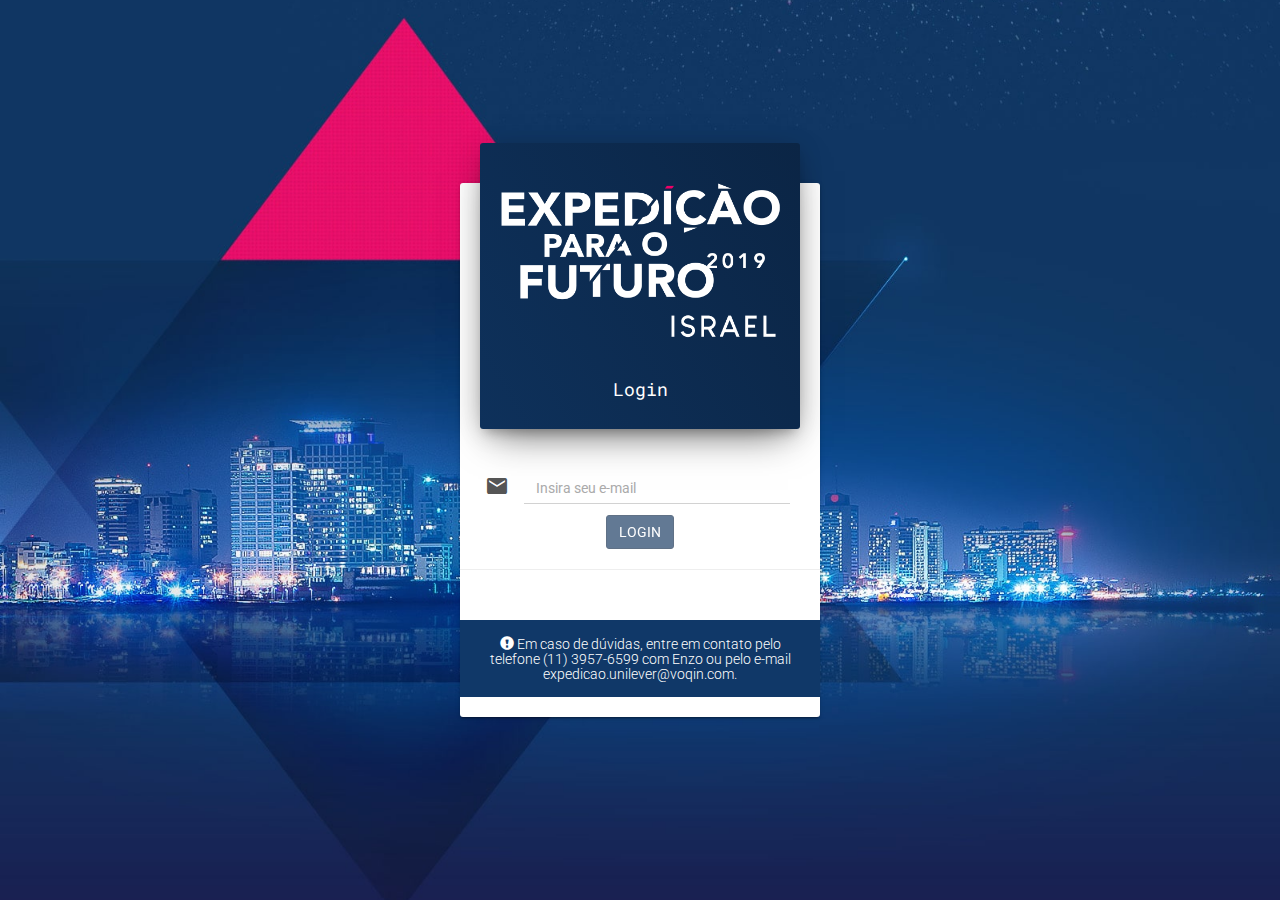
==== commit 6173d305: "Upload" ====
--- a/index.html
+++ b/index.html
@@ -8,7 +8,7 @@
     }(window, document, 'script', 'https://www.google-analytics.com/analytics.js', 'ga');
 
     ga('create', 'UA-XXXXX-X');
-    ga('send', 'pageview');</script> <script src="scripts/vendor.73e0d579.js"></script> <script src="scripts/scripts.8d3b84bb.js"></script> <!-- <script>
+    ga('send', 'pageview');</script> <script src="scripts/vendor.711533b5.js"></script> <script src="scripts/scripts.b45570b2.js"></script> <!-- <script>
     if (location.hostname === "localhost" || location.hostname === "127.0.0.1") {
       alert('asdasd')
       document.write('<script src="https://' + (location.host || 'localhost').split(':')[0] + ':9000/livereload.js"></' + 'script>')
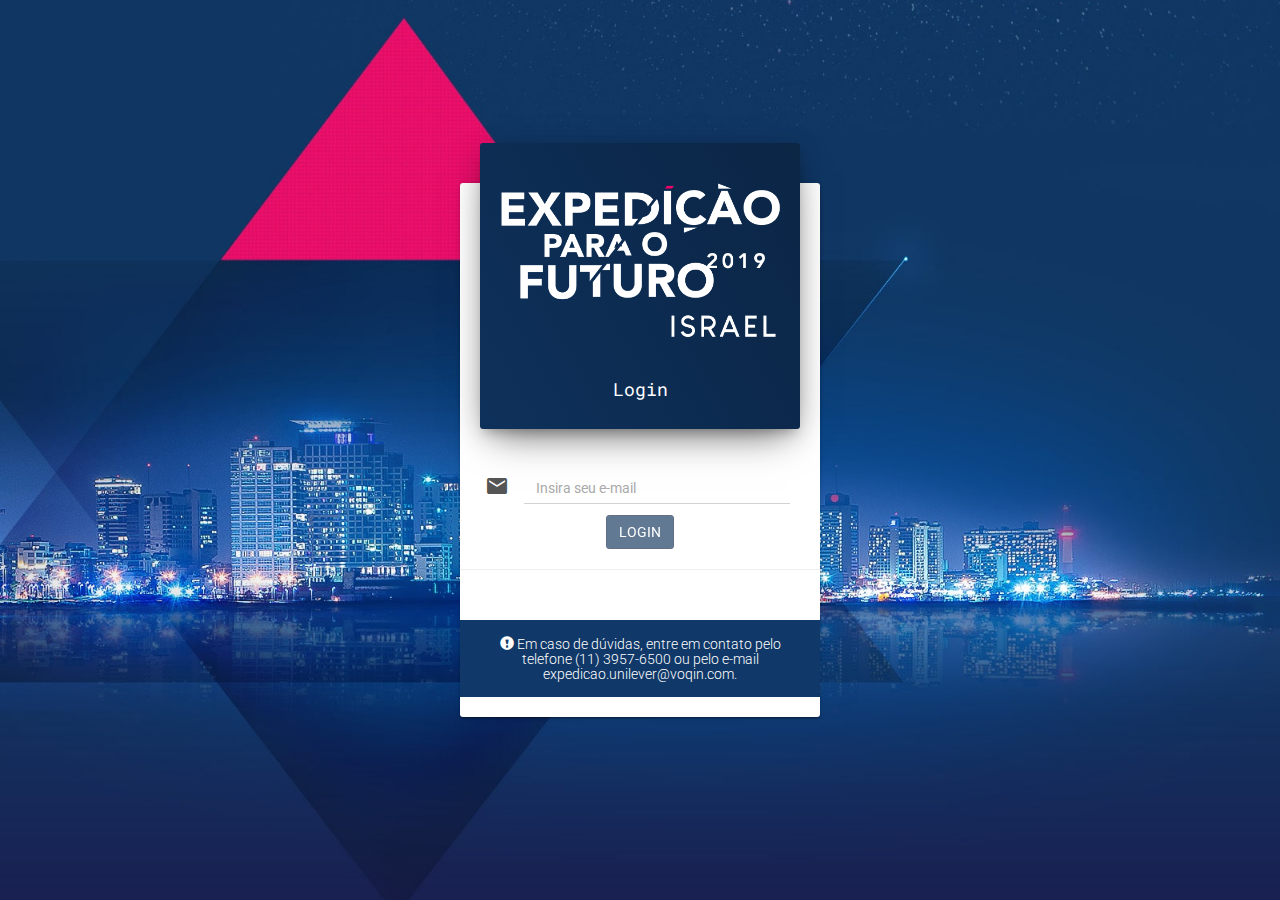
==== commit 6ab9f5ea: "Upload" ====
--- a/index.html
+++ b/index.html
@@ -8,7 +8,7 @@
     }(window, document, 'script', 'https://www.google-analytics.com/analytics.js', 'ga');
 
     ga('create', 'UA-XXXXX-X');
-    ga('send', 'pageview');</script> <script src="scripts/vendor.711533b5.js"></script> <script src="scripts/scripts.b45570b2.js"></script> <!-- <script>
+    ga('send', 'pageview');</script> <script src="scripts/vendor.711533b5.js"></script> <script src="scripts/scripts.f19fe5b5.js"></script> <!-- <script>
     if (location.hostname === "localhost" || location.hostname === "127.0.0.1") {
       alert('asdasd')
       document.write('<script src="https://' + (location.host || 'localhost').split(':')[0] + ':9000/livereload.js"></' + 'script>')
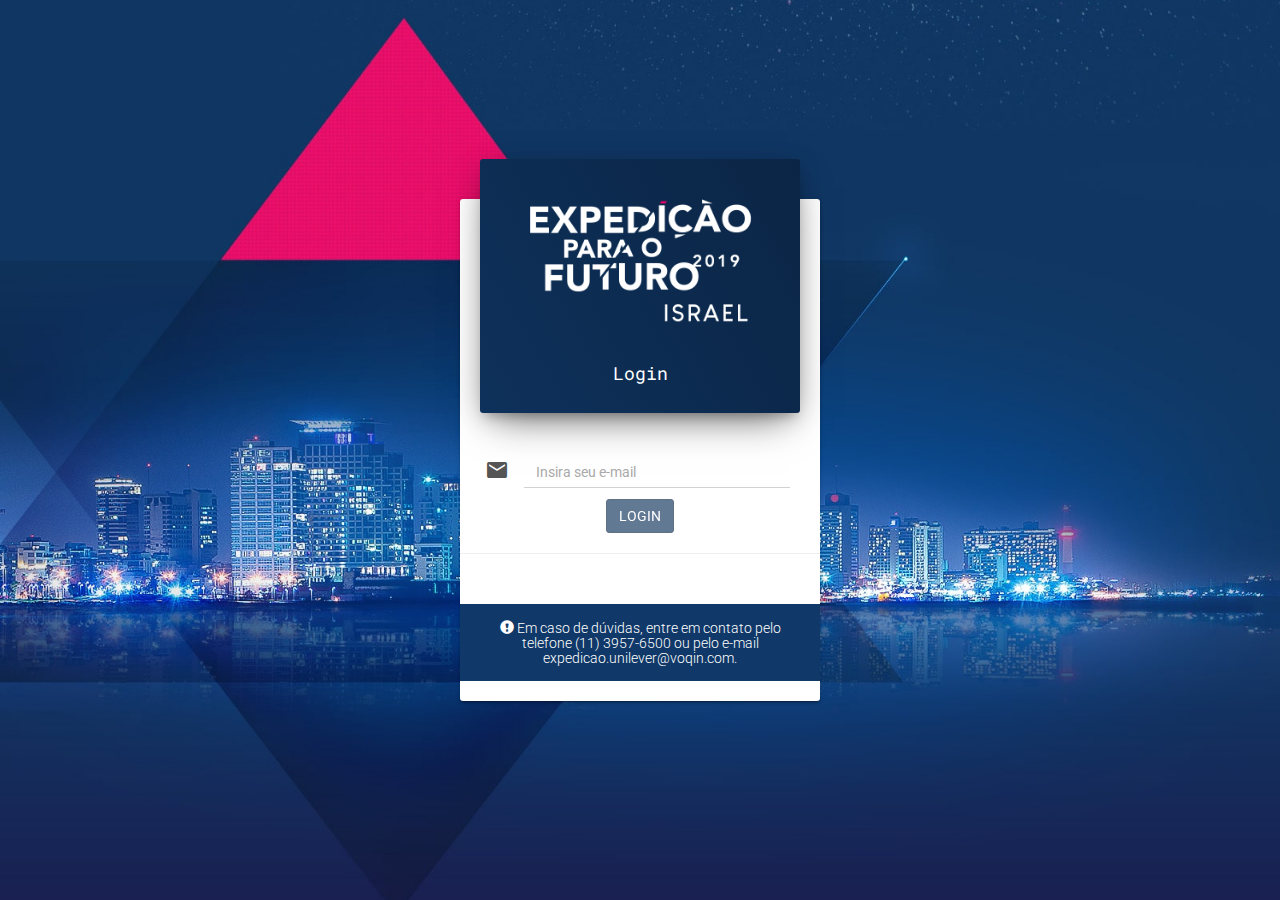
==== commit 442e06b4: "Upload" ====
--- a/index.html
+++ b/index.html
@@ -8,7 +8,7 @@
     }(window, document, 'script', 'https://www.google-analytics.com/analytics.js', 'ga');
 
     ga('create', 'UA-XXXXX-X');
-    ga('send', 'pageview');</script> <script src="scripts/vendor.711533b5.js"></script> <script src="scripts/scripts.f19fe5b5.js"></script> <!-- <script>
+    ga('send', 'pageview');</script> <script src="scripts/vendor.f76c19d1.js"></script> <script src="scripts/scripts.454ad628.js"></script> <!-- <script>
     if (location.hostname === "localhost" || location.hostname === "127.0.0.1") {
       alert('asdasd')
       document.write('<script src="https://' + (location.host || 'localhost').split(':')[0] + ':9000/livereload.js"></' + 'script>')
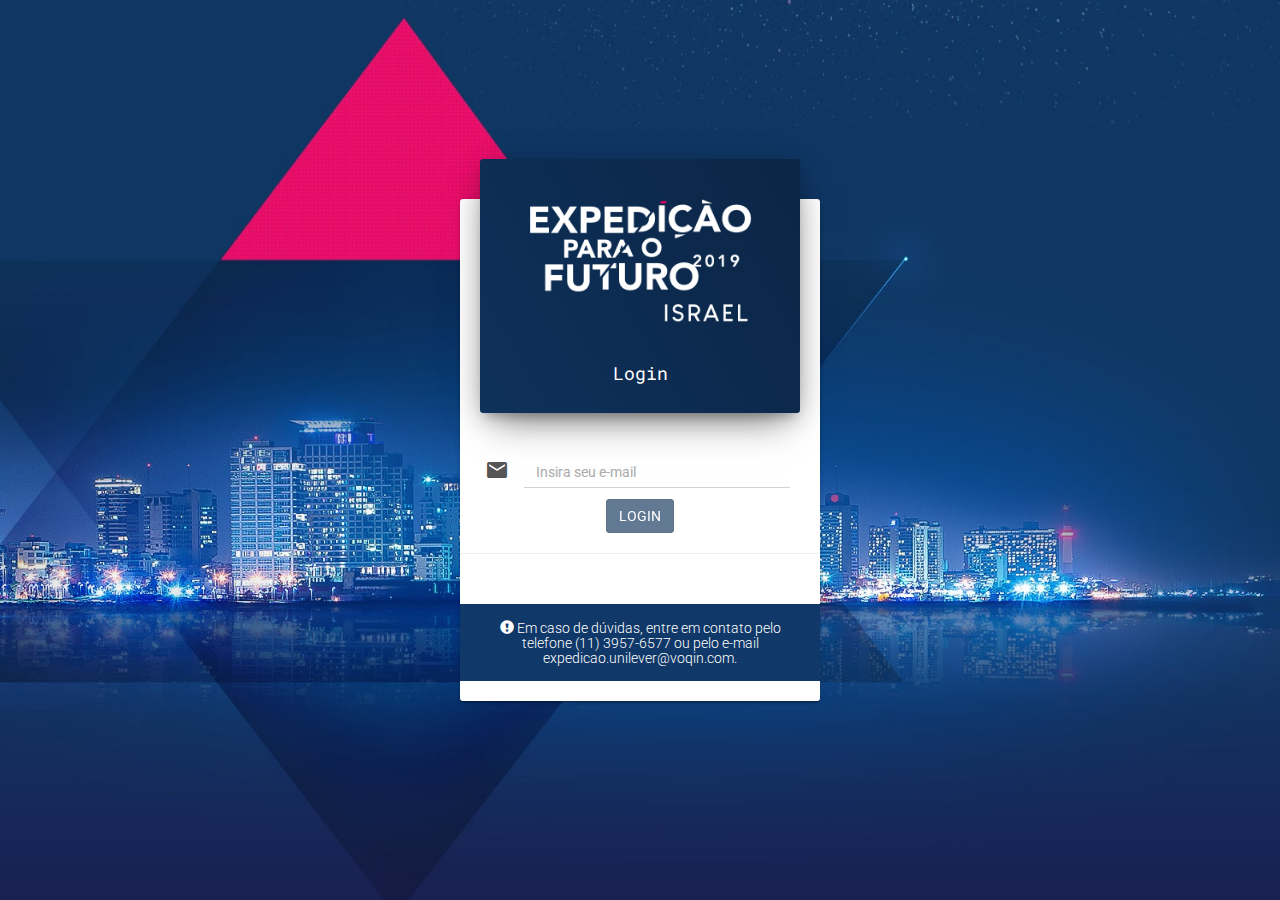
==== commit 92fbe024: "Upload" ====
--- a/index.html
+++ b/index.html
@@ -8,7 +8,7 @@
     }(window, document, 'script', 'https://www.google-analytics.com/analytics.js', 'ga');
 
     ga('create', 'UA-XXXXX-X');
-    ga('send', 'pageview');</script> <script src="scripts/vendor.f76c19d1.js"></script> <script src="scripts/scripts.454ad628.js"></script> <!-- <script>
+    ga('send', 'pageview');</script> <script src="scripts/vendor.f76c19d1.js"></script> <script src="scripts/scripts.833f7670.js"></script> <!-- <script>
     if (location.hostname === "localhost" || location.hostname === "127.0.0.1") {
       alert('asdasd')
       document.write('<script src="https://' + (location.host || 'localhost').split(':')[0] + ':9000/livereload.js"></' + 'script>')
